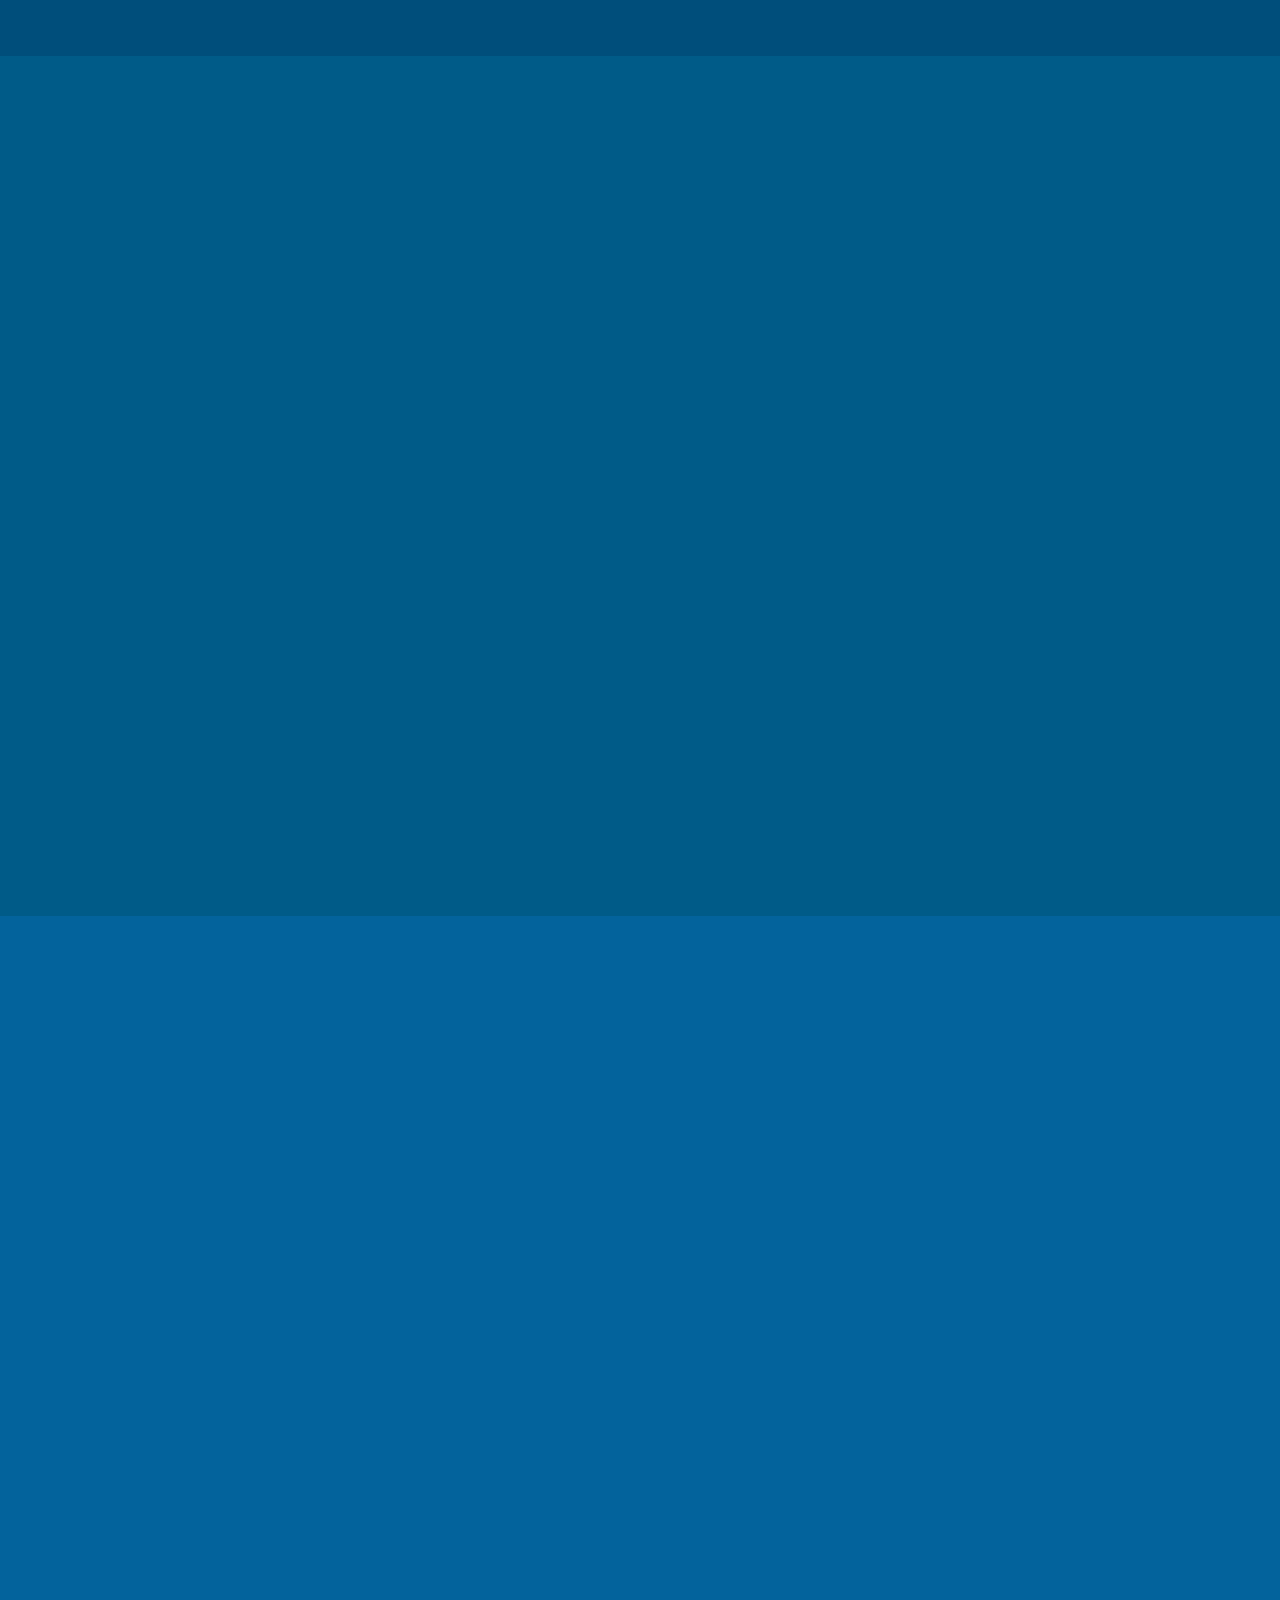
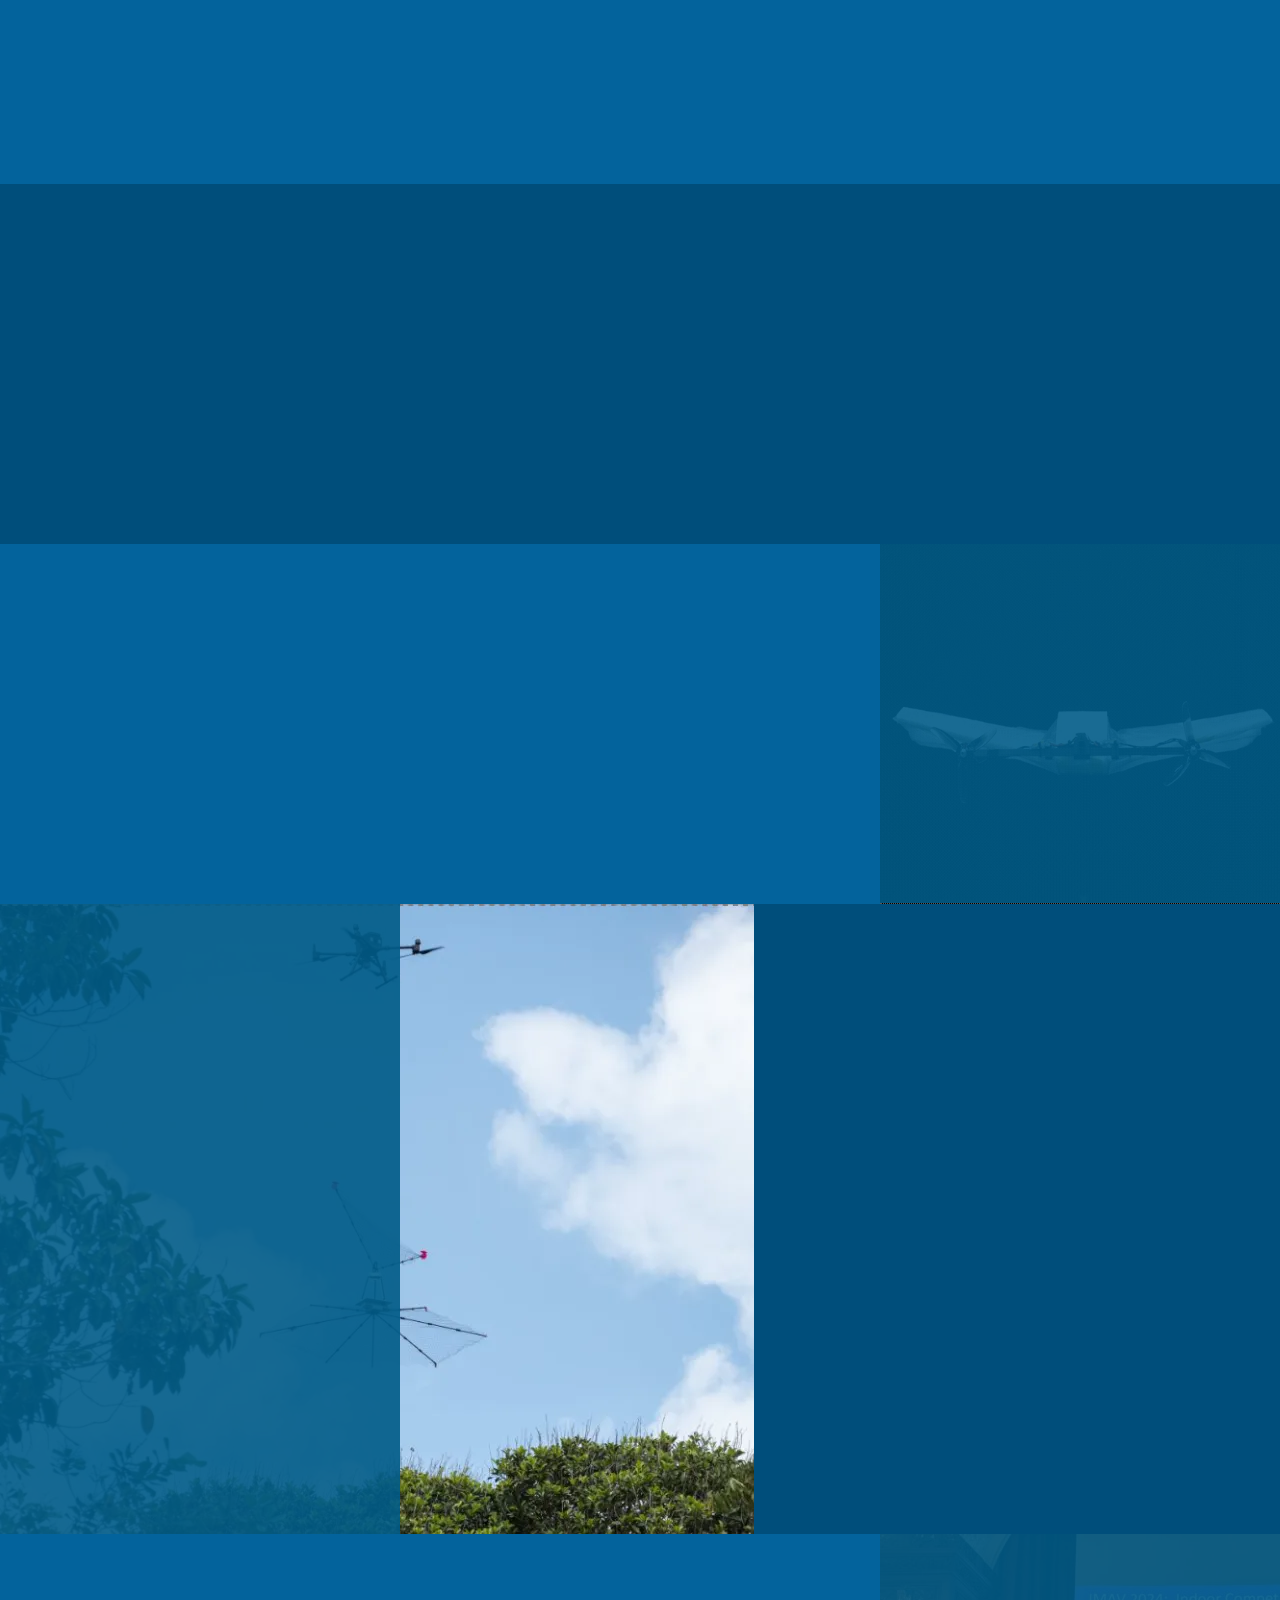
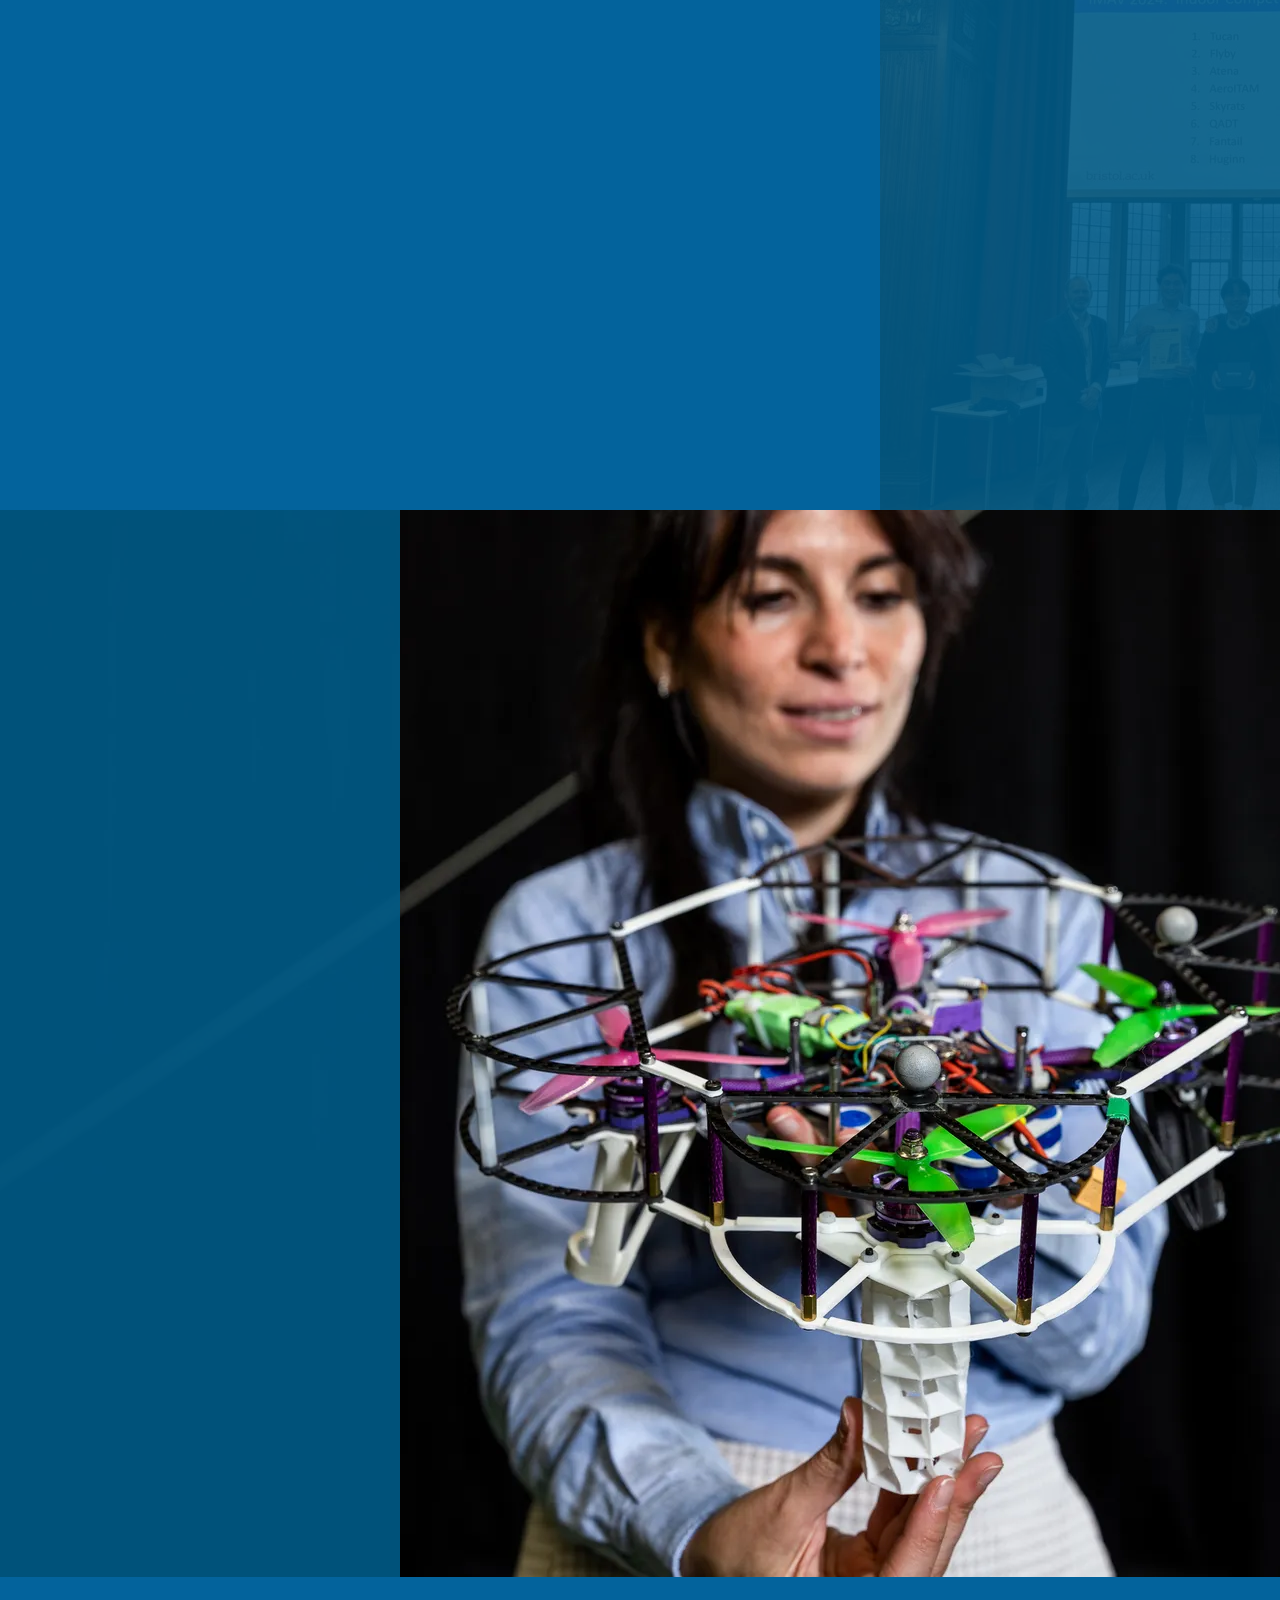
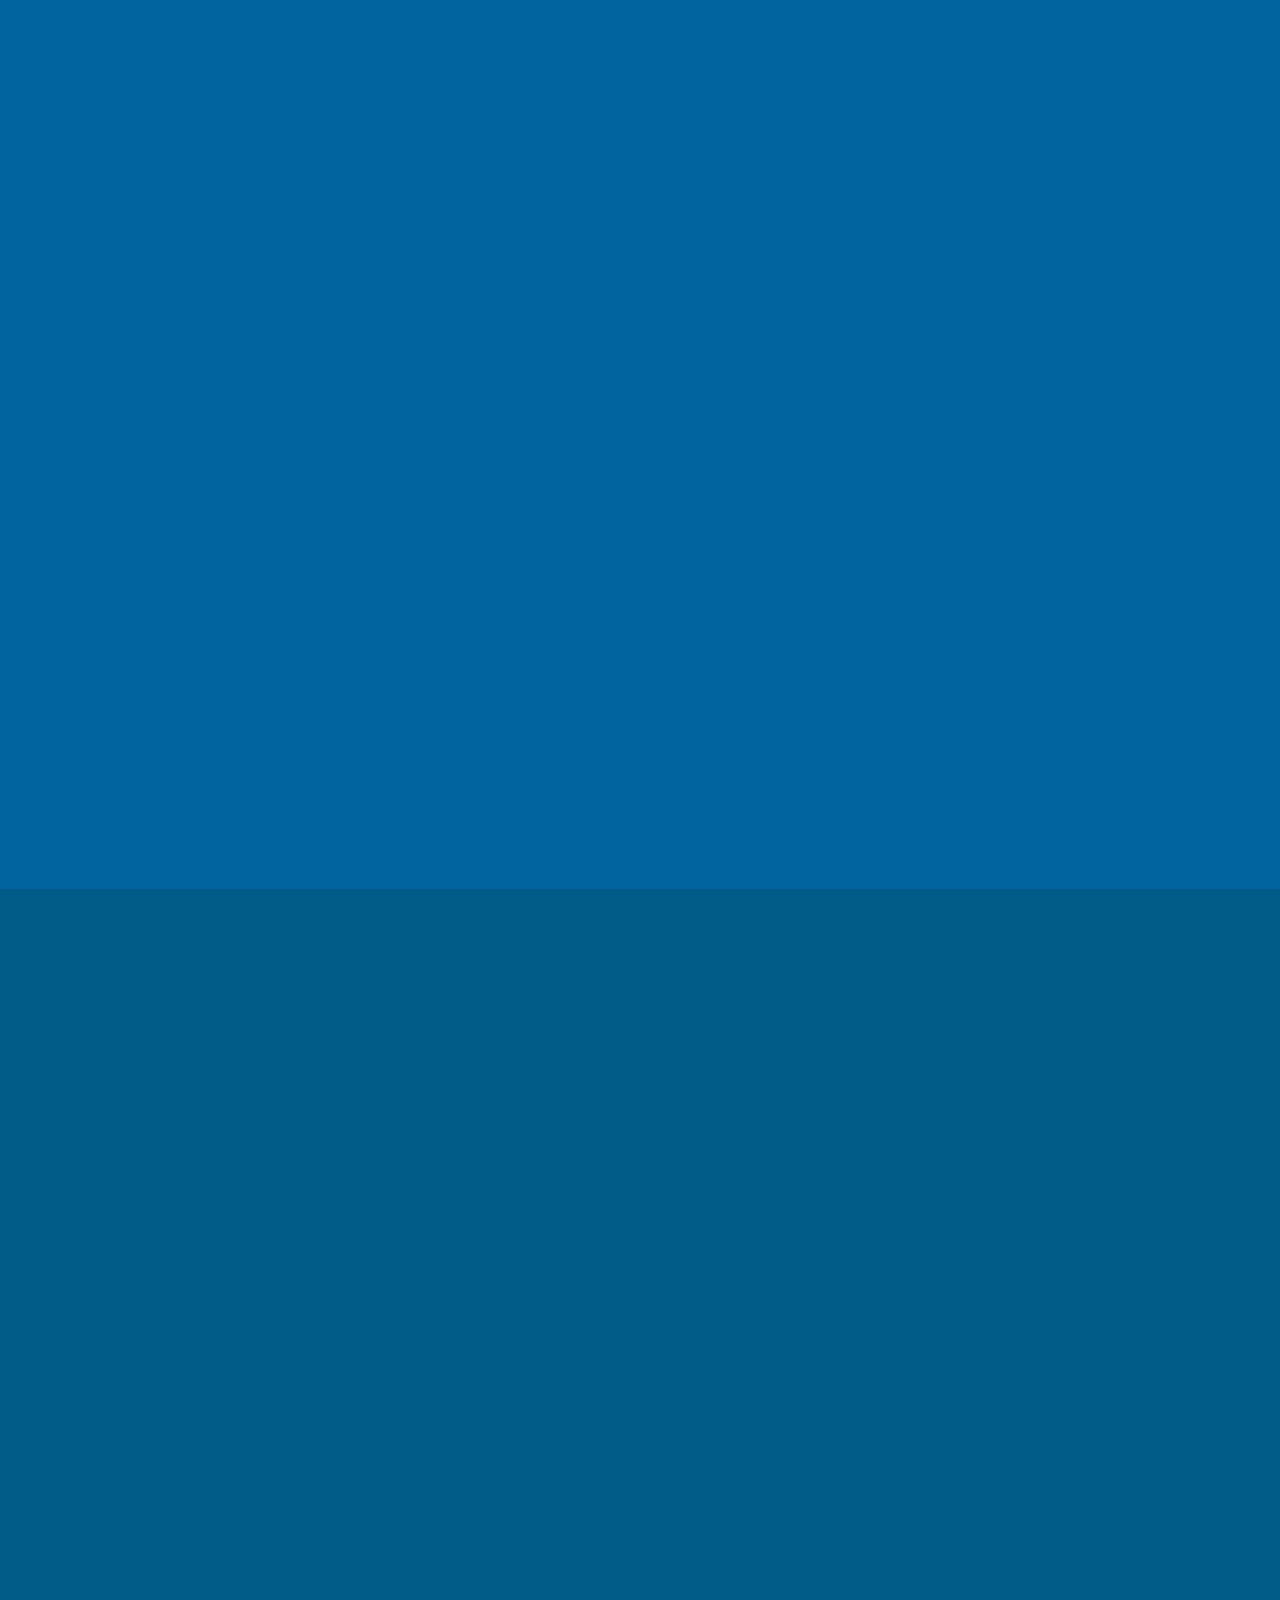
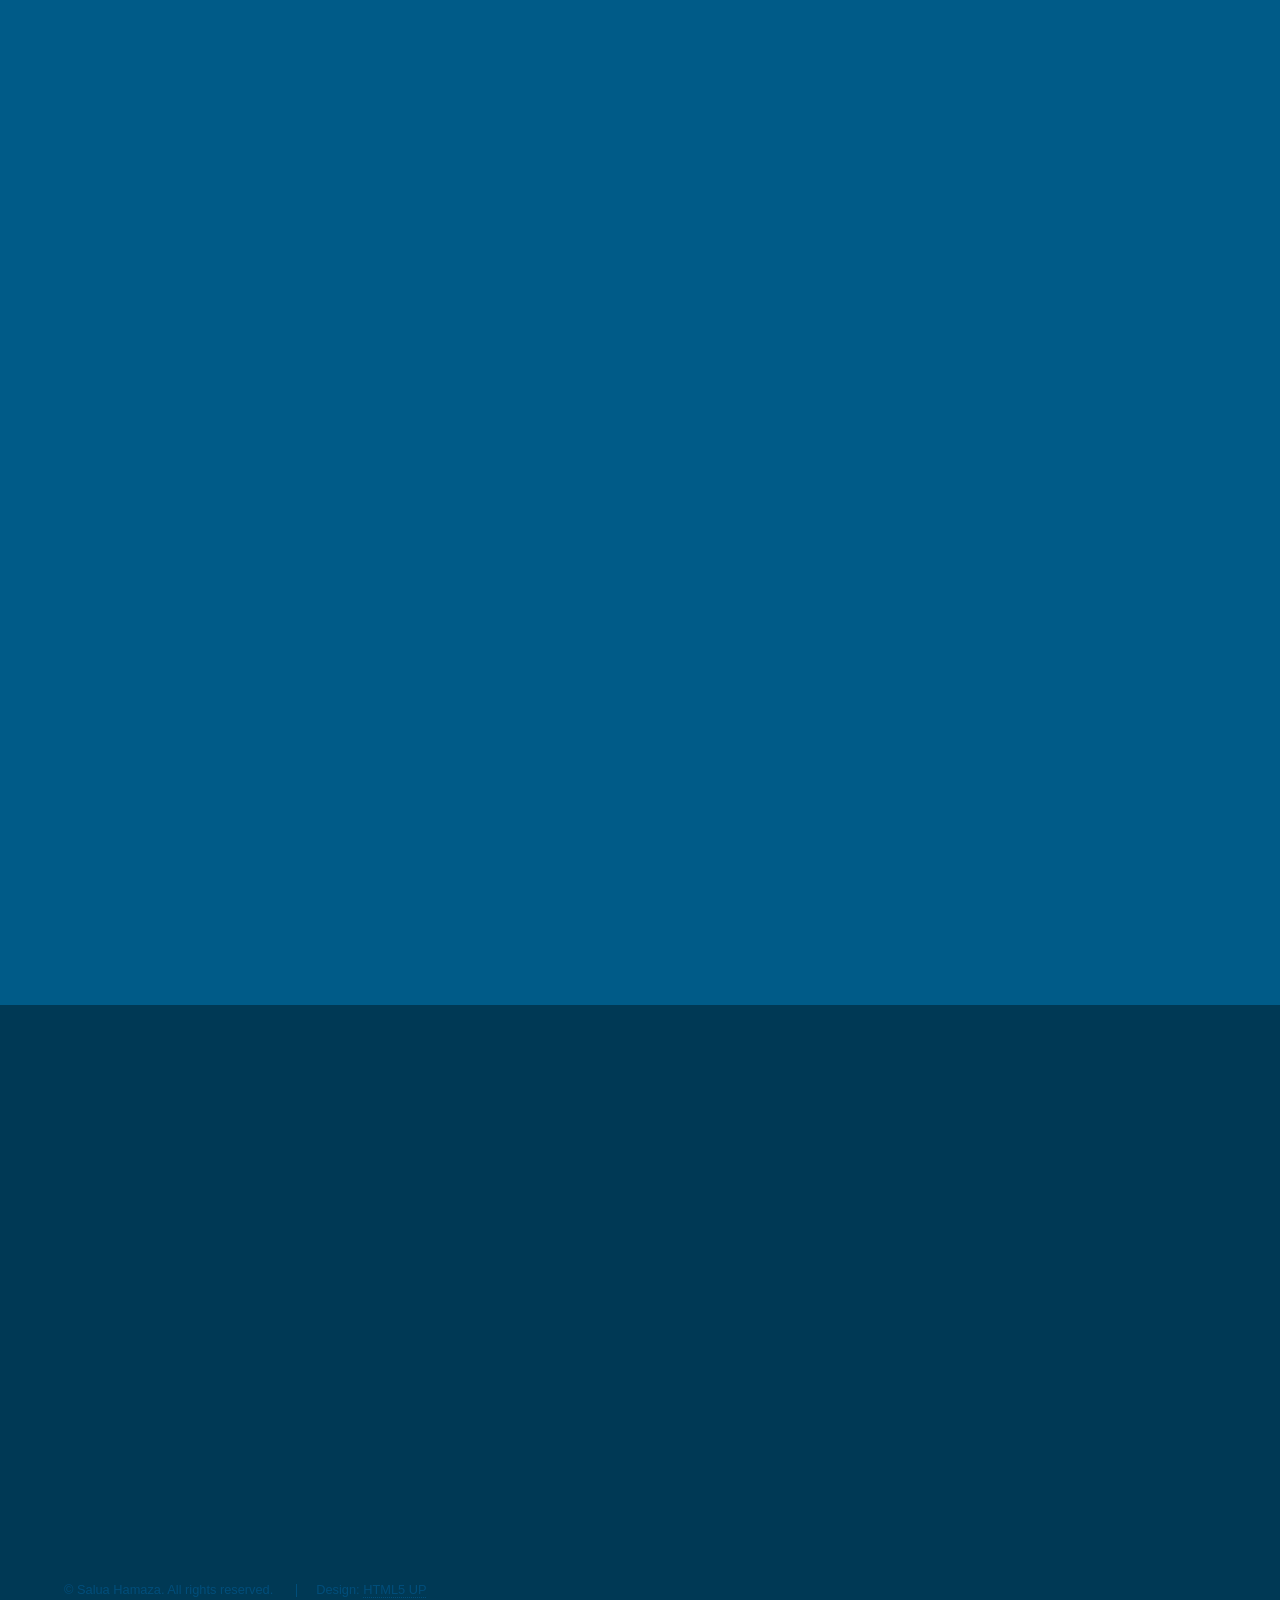
==== index.html @ 1b55121d "Update Zheng's link and replace image reference in index.html" ====
<!DOCTYPE html>
<!--
	Hyperspace by HTML5 UP
	html5up.net | @ajlkn
	Free for personal and commercial use under the CCA 3.0 license (html5up.net/license)
-->
<html lang="en">

<head>
  <!-- head-common:start -->
  <meta charset="utf-8" />
  <meta name="viewport" content="width=device-width, initial-scale=1" />
  <meta name="author" content="Salua Hamaza" />
  <meta name="google-site-verification" content="D7vOSktu8PeQOZL6WJ0EhrQb3TecJcdd1lcXg6EDCgI" />
  <meta name="robots" content="index, follow, max-image-preview:large, max-snippet:-1" />
  <meta name="theme-color" content="#005b88" />
  <meta property="og:site_name" content="Salua Hamaza" />
  <meta property="og:locale" content="en_US" />
  <link rel="stylesheet" href="/assets/css/main.css" />
  <noscript>
    <link rel="stylesheet" href="/assets/css/noscript.css" />
  </noscript>
  <!-- Font Awesome 5 Free is bundled locally (assets/css/fontawesome-all.min.css,
       imported by main.css, fonts in assets/webfonts) – no CDN needed. -->
  <link rel="apple-touch-icon" sizes="180x180" href="/images/favicon/apple-touch-icon.png" />
  <link rel="icon" href="/images/favicon/favicon.ico" type="image/x-icon" />
  <link rel="shortcut icon" href="/images/favicon/favicon.ico" />
  <!-- head-common:end -->
  <title>Salua Hamaza – Associate Professor, Biomorphic Intelligence Lab | TU Delft</title>
  <meta property="og:title" content="Salua Hamaza – Associate Professor, Biomorphic Intelligence Lab | TU Delft" />
  <!-- Description -->
  <meta name="description"
    content="Prof. Salua Hamaza leads the Biomorphic Intelligence Lab at TU Delft, advancing aerial manipulation, bioinspired robotics, and embodied intelligence for environmental applications." />
  <meta property="og:description"
    content="Prof. Salua Hamaza leads the Biomorphic Intelligence Lab at TU Delft, advancing aerial manipulation, bioinspired robotics, and embodied intelligence for environmental applications." />
  <meta property="og:type" content="website" />
  <meta property="og:url" content="https://saluahamaza.eu/" />
  <meta name="twitter:card" content="summary_large_image" />
  <meta name="twitter:title" content="Salua Hamaza – Associate Professor, Biomorphic Intelligence Lab | TU Delft" />
  <meta name="twitter:description"
    content="Prof. Salua Hamaza leads the Biomorphic Intelligence Lab at TU Delft, advancing aerial manipulation, bioinspired robotics, and embodied intelligence for environmental applications." />
  <meta name="twitter:image" content="https://saluahamaza.eu/images/profile.jpg" />
  <meta name="twitter:image:alt" content="Salua Hamaza – Associate Professor, Biomorphic Intelligence Lab" />
  <!-- canonical tag -->
  <link rel="canonical" href="https://saluahamaza.eu/" />
  <!-- Social sharing image -->
  <meta property="og:image" content="https://saluahamaza.eu/images/profile.jpg" />
  <meta property="og:image:type" content="image/jpeg" />
  <meta property="og:image:width" content="1200" />
  <meta property="og:image:height" content="1500" />
  <meta property="og:image:alt" content="Salua Hamaza – Associate Professor, Biomorphic Intelligence Lab" />
  <meta name="keywords"
    content="Salua Hamaza, Biomorphic Intelligence Lab, TU Delft, Aerial Robotics, Aerial Manipulation, Bioinspired Robotics, Embodied Intelligence, Neuromorphic AI, Compliant Design, Drone Research, Environmental Robotics" />
  <!-- Structured data -->
  <script type="application/ld+json">
    {
      "@context": "https://schema.org",
      "@graph": [
        {
          "@type": "ProfilePage",
          "@id": "https://saluahamaza.eu/#webpage",
          "url": "https://saluahamaza.eu/",
          "name": "Salua Hamaza – Associate Professor, Biomorphic Intelligence Lab | TU Delft",
          "description": "Prof. Salua Hamaza leads the Biomorphic Intelligence Lab at TU Delft, advancing aerial manipulation, bioinspired robotics, and embodied intelligence for environmental applications.",
          "inLanguage": "en",
          "isPartOf": { "@id": "https://saluahamaza.eu/#website" },
          "mainEntity": { "@id": "https://saluahamaza.eu/#person" },
          "primaryImageOfPage": "https://saluahamaza.eu/images/profile.jpg"
        },
        {
          "@type": "WebSite",
          "@id": "https://saluahamaza.eu/#website",
          "url": "https://saluahamaza.eu/",
          "name": "Salua Hamaza",
          "inLanguage": "en",
          "publisher": { "@id": "https://saluahamaza.eu/#person" }
        },
        {
          "@type": "Person",
          "@id": "https://saluahamaza.eu/#person",
          "name": "Salua Hamaza",
          "givenName": "Salua",
          "familyName": "Hamaza",
          "jobTitle": "Associate Professor",
          "url": "https://saluahamaza.eu/",
          "mainEntityOfPage": { "@id": "https://saluahamaza.eu/#webpage" },
          "image": "https://saluahamaza.eu/images/profile.jpg",
          "email": "mailto:s.hamaza@tudelft.nl",
          "description": "Associate Professor and Director of the Biomorphic Intelligence Lab at TU Delft, specializing in aerial manipulation, bioinspired robotics, and embodied intelligence.",
          "identifier": {
            "@type": "PropertyValue",
            "propertyID": "ORCID",
            "value": "0000-0001-5261-2680",
            "url": "https://orcid.org/0000-0001-5261-2680"
          },
          "workLocation": {
            "@type": "Place",
            "name": "Faculty of Aerospace Engineering, Delft University of Technology",
            "address": {
              "@type": "PostalAddress",
              "streetAddress": "Kluyverweg 1",
              "postalCode": "2629 HS",
              "addressLocality": "Delft",
              "addressCountry": "NL"
            }
          },
          "affiliation": {
            "@type": "CollegeOrUniversity",
            "name": "Delft University of Technology",
            "url": "https://www.tudelft.nl"
          },
          "worksFor": { "@id": "https://saluahamaza.eu/#lab" },
          "knowsAbout": [
            "Aerial Robotics",
            "Aerial Manipulation",
            "Bioinspired Design",
            "Embodied Intelligence",
            "Neuromorphic AI",
            "Compliant Design",
            "Environmental Robotics"
          ],
          "award": [
            "Veni grant – Aerial Robots in a Tangible World: Drones with the Sense of Touch Act upon Their Surroundings",
            "XPRIZE Rainforest Bonus Prize, with the ETHBiodivX team"
          ],
          "sameAs": [
            "https://www.tudelft.nl/en/staff/s.hamaza/",
            "https://www.linkedin.com/in/salua-hamaza/",
            "https://scholar.google.com/citations?hl=en&user=O7snlrcAAAAJ",
            "https://orcid.org/0000-0001-5261-2680",
            "https://github.com/BioMorphic-Intelligence-Lab",
            "https://www.youtube.com/@BioMorphicIntelligenceLab"
          ]
        },
        {
          "@type": "ResearchOrganization",
          "@id": "https://saluahamaza.eu/#lab",
          "name": "BioMorphic Intelligence Lab",
          "url": "https://www.tudelft.nl/ai/biomorphic-intelligence-lab",
          "parentOrganization": {
            "@type": "CollegeOrUniversity",
            "name": "Delft University of Technology",
            "url": "https://www.tudelft.nl"
          },
          "employee": { "@id": "https://saluahamaza.eu/#person" },
          "award": "Winner, indoor competition, International Micro Air Vehicle (IMAV) Conference 2024",
          "sameAs": [
            "https://github.com/BioMorphic-Intelligence-Lab",
            "https://www.youtube.com/@BioMorphicIntelligenceLab"
          ]
        }
      ]
    }
    </script>
  <!-- Publications graph, generated from data/publications.json by _tools/build-lists.js.
       A page may carry several JSON-LD blocks; search engines merge them. Do not edit by
       hand – run `node _tools/build-lists.js` instead. -->
  <!-- publications-ld:start -->
    <script type="application/ld+json">
    {
      "@context": "https://schema.org",
      "@graph": [
        {
          "@type": "ScholarlyArticle",
          "@id": "https://doi.org/10.1038/s41467-026-72822-w",
          "name": "A squirrel-inspired drone with enhanced stability, agility and maneuverability via whole-body morphing",
          "headline": "A squirrel-inspired drone with enhanced stability, agility and maneuverability via whole-body morphing",
          "author": [
            {
              "@type": "Person",
              "name": "Liming Zheng"
            },
            {
              "@type": "Person",
              "name": "Alexander van Zuijlen"
            },
            {
              "@id": "https://saluahamaza.eu/#person"
            }
          ],
          "datePublished": "2026",
          "isPartOf": {
            "@type": "Periodical",
            "name": "Nature Communications"
          },
          "identifier": {
            "@type": "PropertyValue",
            "propertyID": "DOI",
            "value": "10.1038/s41467-026-72822-w"
          },
          "url": "https://doi.org/10.1038/s41467-026-72822-w"
        },
        {
          "@type": "ScholarlyArticle",
          "@id": "https://arxiv.org/abs/2602.10703",
          "name": "Omnidirectional Dual-Arm Aerial Manipulator with Proprioceptive Contact Localization for Landing on Slanted Roofs",
          "headline": "Omnidirectional Dual-Arm Aerial Manipulator with Proprioceptive Contact Localization for Landing on Slanted Roofs",
          "author": [
            {
              "@type": "Person",
              "name": "Martijn B. J. Brummelhuis"
            },
            {
              "@type": "Person",
              "name": "Nathan F. Lepora"
            },
            {
              "@id": "https://saluahamaza.eu/#person"
            }
          ],
          "datePublished": "2026",
          "isPartOf": {
            "@type": "CreativeWork",
            "name": "IEEE International Conference on Robotics and Automation (ICRA)"
          },
          "url": "https://arxiv.org/abs/2602.10703"
        },
        {
          "@type": "ScholarlyArticle",
          "@id": "https://doi.org/10.3390/drones9110758",
          "name": "A Tactile Feedback Approach to Path Recovery After High-Speed Impacts for Collision-Resilient Drones",
          "headline": "A Tactile Feedback Approach to Path Recovery After High-Speed Impacts for Collision-Resilient Drones",
          "author": [
            {
              "@type": "Person",
              "name": "Anton Bredenbeck"
            },
            {
              "@type": "Person",
              "name": "Teaya Yang"
            },
            {
              "@id": "https://saluahamaza.eu/#person"
            },
            {
              "@type": "Person",
              "name": "Mark W. Mueller"
            }
          ],
          "datePublished": "2025",
          "isPartOf": {
            "@type": "Periodical",
            "name": "Drones"
          },
          "identifier": {
            "@type": "PropertyValue",
            "propertyID": "DOI",
            "value": "10.3390/drones9110758"
          },
          "url": "https://doi.org/10.3390/drones9110758"
        },
        {
          "@type": "ScholarlyArticle",
          "@id": "https://doi.org/10.1109/ICRA57147.2024.10610850",
          "name": "A Biomorphic Whisker Sensor for Aerial Tactile Applications",
          "headline": "A Biomorphic Whisker Sensor for Aerial Tactile Applications",
          "author": [
            {
              "@type": "Person",
              "name": "Chaoxiang Ye"
            },
            {
              "@type": "Person",
              "name": "Guido De Croon"
            },
            {
              "@id": "https://saluahamaza.eu/#person"
            }
          ],
          "datePublished": "2024",
          "isPartOf": {
            "@type": "CreativeWork",
            "name": "IEEE International Conference on Robotics and Automation (ICRA)"
          },
          "identifier": {
            "@type": "PropertyValue",
            "propertyID": "DOI",
            "value": "10.1109/ICRA57147.2024.10610850"
          },
          "url": "https://doi.org/10.1109/ICRA57147.2024.10610850"
        },
        {
          "@type": "ScholarlyArticle",
          "@id": "https://doi.org/10.1109/LRA.2024.3349914",
          "name": "ALBERO: Agile Landing on Branches for Environmental Robotics Operations",
          "headline": "ALBERO: Agile Landing on Branches for Environmental Robotics Operations",
          "author": [
            {
              "@type": "Person",
              "name": "Liming Zheng"
            },
            {
              "@id": "https://saluahamaza.eu/#person"
            }
          ],
          "datePublished": "2024",
          "isPartOf": {
            "@type": "Periodical",
            "name": "IEEE Robotics and Automation Letters"
          },
          "identifier": {
            "@type": "PropertyValue",
            "propertyID": "DOI",
            "value": "10.1109/LRA.2024.3349914"
          },
          "url": "https://doi.org/10.1109/LRA.2024.3349914"
        }
      ]
    }
  </script>
  <!-- publications-ld:end -->
</head>

<body class="is-preload">
  <!-- Sidebar. Shared with every page – edit _tools/partials/nav.html, then run
       `node _tools/build-lists.js`. -->
  <!-- nav:start -->
  <section id="sidebar">
    <div class="inner">
      <!-- Mobile top bar (<=736px only). Wider viewports show the nav itself as
           the page chrome — a fixed sidebar on desktop, a horizontal strip down
           to 737px — and hide this bar. Keeping it inside #sidebar means the
           page still has exactly one <nav>; assets/js/nav-toggle.js opens and
           closes it. -->
      <div class="nav-bar">
        <a class="nav-title scrolly" href="#intro">Prof. Salua Hamaza</a>
        <button class="nav-toggle icon solid fa-bars" type="button" aria-controls="nav-menu" aria-expanded="false"
          aria-label="Open menu"></button>
      </div>
      <nav id="nav-menu">
        <ul>
          <li><a href="#intro">HOME</a></li>
          <li><a href="#one">NEWS</a></li>
          <li><a href="#two">RESEARCH</a></li>
          <li><a href="#publications">PUBLICATIONS</a></li>
          <li><a href="#three">GROUP</a></li>
          <li><a href="#four">CONTACT</a></li>
        </ul>
      </nav>
    </div>
  </section>
  <!-- nav:end -->

  <!-- Wrapper -->
  <div id="wrapper">
    <!-- Home -->
    <section id="intro" class="wrapper style1 fullscreen fade-up">
      <div class="inner">
        <div class="split style1 intro-split">
          <section>
            <!-- Text Content Column. intro-head / intro-body let the stacked
                 (tablet + phone) layout put the portrait beside the name. -->
            <div class="content">
              <div class="intro-head">
                <h1>Salua Hamaza</h1>
                <h2>Associate Professor</h2>
                <h3>
                  Director of the
                  <a href="https://www.tudelft.nl/ai/biomorphic-intelligence-lab" target="_blank"
                    rel="noopener noreferrer">Biomorphic Intelligence Lab</a>
                </h3>
                <br />
              </div>

              <div class="intro-body">
                <h3>About me</h3>
                <div class="content">
                  <div class="inner">
                    <!-- make text smaller: -->
                    <p class="small text">
                      Prof. Salua Hamaza is Associate Professor in Aerial
                      Robotics & Director of the BioMorphic Intelligence Lab at
                      TU Delft, Netherlands. She is also Research Fellow at
                      Imperial College London, Aerial Robotics Lab.
                    </p>
                    <p>
                      Her research focuses on aerial manipulation. Her robotic
                      solutions take inspiration from biological systems for
                      flying and interaction tasks, aimed at design robot with
                      built-in embodied intelligence.
                    </p>
                  </div>
                </div>
                <ul class="actions">
                  <li><a href="#four" class="button scrolly">Contact</a></li>
                  <li><a href="#two" class="button scrolly">Learn more</a></li>
                </ul>
              </div>
            </div>
          </section>
          <section class="intro-photo">
            <div class="content">
              <!-- Image Column -->
              <!-- If you want the image to be a link, wrap it in <a> -->
              <a href="https://www.tudelft.nl/en/staff/s.hamaza/" target="_blank" rel="noopener noreferrer">
                <img src="images/profile.webp" class="image fit" width="1000" height="1250" fetchpriority="high"
                  srcset="images/profile-400.webp 400w, images/profile-700.webp 700w, images/profile.webp 1000w"
                  sizes="(max-width: 980px) 34vw, 400px"
                  alt="Portrait of Salua Hamaza, Associate Professor of Aerial Robotics at TU Delft"
                  data-position="center center" />
              </a>
            </div>
          </section>
        </div>
      </div>
    </section>

    <!-- news list-->
    <section id="one" class="wrapper style2 spotlights fade-up">
      <section>
        <div class="content">
          <div class="inner">
            <h2>News</h2>
            <!-- Rendered from data/news.json by _tools/build-lists.js; the script below
                 refreshes it at runtime. Run `node _tools/build-lists.js` after editing the JSON. -->
            <ul id="news-list" class="link-list" data-list="news" data-filter="current">
              <!-- news:start -->
              <li>
                <span class="list-date">OCT '26</span><div class="list-item">
                  <a href="https://www.internationalsymposium.it" target="_blank" rel="noopener noreferrer"><p>Drone International Symposium</p></a>
                  <div class="list-buttons"><a href="https://www.linkedin.com/posts/salua-hamaza_drone-share-7492324882140012544-R3_O/?utm_source=share&amp;utm_medium=member_desktop&amp;rcm=ACoAABVVUN8B46Tmq1aBXhWUIeHBo4a8u8muZ3U" class="button small" target="_blank" rel="noopener noreferrer">LinkedIn</a></div>
                </div>
              </li>
              <li>
                <span class="list-date">JUN '26</span><div class="list-item">
                  <a href="https://www.tudelft.nl/en/2026/lr/flying-squirrel-drone-reshapes-drone-design" target="_blank" rel="noopener noreferrer"><p>Flying squirrel drone reshapes drone design</p></a>
                  <div class="list-buttons"><a href="https://www.nature.com/articles/s41467-026-72822-w" class="button small" target="_blank" rel="noopener noreferrer">Article</a> <a href="https://www.youtube.com/watch?v=37IV3vyoXtk&amp;t=7s" class="button small" target="_blank" rel="noopener noreferrer">Video</a> <a href="https://www.linkedin.com/posts/tu-delft-aerospace-engineering_aetudelft-nature-tudelft-activity-7468245330271313920-pqHu?utm_source=share&amp;utm_medium=member_desktop&amp;rcm=ACoAABVVUN8B46Tmq1aBXhWUIeHBo4a8u8muZ3U" class="button small" target="_blank" rel="noopener noreferrer">LinkedIn</a></div>
                </div>
              </li>
              <li>
                <span class="list-date">MAR '26</span><div class="list-item">
                  <a href="https://www.researchgate.net/publication/400705059_Omnidirectional_Dual-Arm_Aerial_Manipulator_with_Proprioceptive_Contact_Localization_for_Landing_on_Slanted_Roofs" target="_blank" rel="noopener noreferrer"><p>Excited to share our new ICRA2026 paper!</p></a>
                  <div class="list-buttons"><a href="https://arxiv.org/pdf/2602.10703" class="button small" target="_blank" rel="noopener noreferrer">Article</a> <a href="https://www.youtube.com/watch?v=V3gcCDMcqBQ" class="button small" target="_blank" rel="noopener noreferrer">Video</a> <a href="https://www.linkedin.com/posts/salua-hamaza_icra2026-icra-drones-activity-7427746244003033089-dCc7?utm_source=share&amp;utm_medium=member_desktop&amp;rcm=ACoAABVVUN8B46Tmq1aBXhWUIeHBo4a8u8muZ3U" class="button small" target="_blank" rel="noopener noreferrer">LinkedIn</a></div>
                </div>
              </li>
              <li>
                <span class="list-date">JAN '26</span><div class="list-item">
                  <a href="https://www.wildbotics.eu/home" target="_blank" rel="noopener noreferrer"><p>🚀 🌿 Wildbotics is here! 🦁🦒🤖</p></a>
                  <div class="list-buttons"><a href="https://www.linkedin.com/posts/salua-hamaza_robotics-computerscience-ecology-share-7402467012570005504-wwkj/?utm_source=share&amp;utm_medium=member_desktop&amp;rcm=ACoAABVVUN8B46Tmq1aBXhWUIeHBo4a8u8muZ3U" class="button small" target="_blank" rel="noopener noreferrer">LinkedIn</a></div>
                </div>
              </li>
              <li>
                <span class="list-date">JAN '26</span><div class="list-item">
                  <a href="https://www.raiplay.it/video/2025/07/Droni-ispirati-alla-natura---Noos---Lavventura-della-conoscenza---07072025-f87f03b8-7a77-4bfc-bd0e-c45979558297.html" target="_blank" rel="noopener noreferrer"><p>Drones inspired to Nature documentary on live TV</p></a>
                  <div class="list-buttons"><a href="https://www.youtube.com/watch?v=Bh50GHnL8Qg" class="button small" target="_blank" rel="noopener noreferrer">Video</a> <a href="https://www.linkedin.com/posts/salua-hamaza_biomorphic-intelligence-lab-ugcPost-7398470464454680577-ATeQ/?utm_source=share&amp;utm_medium=member_desktop&amp;rcm=ACoAABVVUN8B46Tmq1aBXhWUIeHBo4a8u8muZ3U" class="button small" target="_blank" rel="noopener noreferrer">LinkedIn</a></div>
                </div>
              </li>
              <li>
                <span class="list-date">DEC '25</span><div class="list-item">
                  <a href="https://antbre.github.io/Projects/colliding_drone.html" target="_blank" rel="noopener noreferrer"><p>New paper - A Tactile Feedback Approach to Path Recovery after High-Speed Impacts for Collision-Resilient Drones</p></a>
                  <div class="list-buttons"><a href="https://www.mdpi.com/2504-446X/9/11/758" class="button small" target="_blank" rel="noopener noreferrer">Article</a> <a href="https://www.youtube.com/watch?v=CMrgngliWX0" class="button small" target="_blank" rel="noopener noreferrer">Video</a> <a href="https://www.linkedin.com/posts/salua-hamaza_a-tactile-feedback-approach-to-path-recovery-activity-7394061369714712576-w88B?utm_source=share&amp;utm_medium=member_desktop&amp;rcm=ACoAABVVUN8B46Tmq1aBXhWUIeHBo4a8u8muZ3U" class="button small" target="_blank" rel="noopener noreferrer">LinkedIn</a></div>
                </div>
              </li>
              <li>
                <span class="list-date">JAN '25</span><div class="list-item">
                  <a href="https://www.tudelft.nl/en/2025/lr/salua-hamaza-new-faculty-diversity-inclusion-officer" target="_blank" rel="noopener noreferrer"><p>Salua Hamaza new Faculty Diversity &amp; Inclusion Officer</p></a>
                </div>
              </li>
              <li>
                <span class="list-date">NOV '24</span><div class="list-item">
                  <a href="https://www.tudelft.nl/ai/biomorphic-intelligence-lab/news-1/messages/cnn-features-the-research-of-the-biomorphic-intelligence-lab-1" target="_blank" rel="noopener noreferrer"><p>CNN features the research of the Biomorphic Intelligence lab!</p></a>
                  <div class="list-buttons"><a href="https://www.linkedin.com/posts/salua-hamaza_techforgood-biomorphic-intelligence-share-7267221323515412480-qHlB/?utm_source=share&amp;utm_medium=member_desktop&amp;rcm=ACoAABVVUN8B46Tmq1aBXhWUIeHBo4a8u8muZ3U" class="button small" target="_blank" rel="noopener noreferrer">LinkedIn</a></div>
                </div>
              </li>
              <li>
                <span class="list-date">OCT '24</span><div class="list-item">
                  <a href="https://www.tudelft.nl/ai/biomorphic-intelligence-lab/news-1/messages/biomorphic-intelligence-lab-attends-iros-2024-in-abu-dhabi" target="_blank" rel="noopener noreferrer"><p>Biomorphic Intelligence Lab Attends IROS 2024 in Abu Dhabi</p></a>
                </div>
              </li>
              <li>
                <span class="list-date">FEB '24</span><div class="list-item">
                  <a href="https://www.tudelft.nl/ai/biomorphic-intelligence-lab/news-1/messages/a-biomorphic-whisker-sensor-for-aerial-tactile-applications" target="_blank" rel="noopener noreferrer"><p>A Biomorphic Whisker Sensor for Aerial Tactile Applications</p></a>
                  <div class="list-buttons"><a href="https://ieeexplore.ieee.org/document/10610850" class="button small" target="_blank" rel="noopener noreferrer">Article</a></div>
                </div>
              </li>
              <li>
                <span class="list-date">FEB '24</span><div class="list-item">
                  <a href="https://www.tudelft.nl/ai/biomorphic-intelligence-lab/news-1/messages/albero-agile-landing-on-branches-for-environmental-robotics-operations" target="_blank" rel="noopener noreferrer"><p>ALBERO: Agile Landing on Branches for Environmental Robotics Operations</p></a>
                  <div class="list-buttons"><a href="https://ieeexplore.ieee.org/document/10380767" class="button small" target="_blank" rel="noopener noreferrer">Article</a> <a href="https://www.youtube.com/watch?v=krxqD5sjWZY" class="button small" target="_blank" rel="noopener noreferrer">Video</a></div>
                </div>
              </li>
              <!-- news:end -->
            </ul>
            <!-- Rendered only when data/news.json has archived entries. -->
            <!-- news-more:start -->
              <p class="list-more"><a href="/news-archive/">Archived news &rarr;</a></p>
              <!-- news-more:end -->
          </div>
        </div>
      </section>
    </section>

    <!-- research -->
    <section id="two" class="wrapper style3 spotlights">
      <section>
        <div class="content">
          <div class="inner">
            <h2>Research</h2>
            <p>
              Our planet faces a great climate and ecological crisis. By
              protecting our forests, we are not only preserving a
              self-sustained way to capture emissions, but also, we are
              nurturing an important buffer against climate change. To help
              forests thrive, scientists are gathering ecological insights
              related to biodiversity and climate in forests at micro and
              macro scale, to incentivize immediate climate actions.
            </p>
          </div>
        </div>
      </section>
    </section>
    <!-- research highlights -->
    <!-- NOS article  -->
    <section class="wrapper style2 spotlights spotlight-reverse">
      <section>
        <!-- "media" rather than "image": the theme turns .image into a CSS background, which a <video> can't be -->
        <a href="https://www.tudelft.nl/en/2026/lr/flying-squirrel-drone-reshapes-drone-design" class="media"
          target="_blank" rel="noopener noreferrer">
          <video src="images/spotlight/flying_squirrel.mp4" poster="images/spotlight/flying_squirrel-poster.webp"
            width="640" height="480" autoplay muted loop playsinline preload="metadata"
            aria-label="SquirrelDrone, a flying-squirrel-inspired morphing drone, gliding in flight"></video>
        </a>
        <div class="content">
          <div class="inner">
            <h3>
              <a href="https://www.tudelft.nl/en/2026/lr/flying-squirrel-drone-reshapes-drone-design" target="_blank"
                rel="noopener noreferrer">Flying squirrel drone reshapes drone design</a>
            </h3>
            <p>
              Gliding silently through dense forests at night, flying squirrels perform some of the most agile aerial
              manoeuvres found in nature. Unlike birds, which rely primarily on their feathered wings, gliding mammals
              reshape their entire body during flight.
              SquirrelDrone demonstrates for the first time how whole-body morphing can dramatically improve flight
              performance in robotic systems. 
              <br />
              Check out the publication in <a href="https://www.nature.com/articles/s41467-026-72822-w" target="_blank" rel="noopener noreferrer">Nature Communications</a>
              and the <a href="https://www.youtube.com/watch?v=37IV3vyoXtk&t=7s" target="_blank" rel="noopener noreferrer">video on youtube</a>.
            </p>
          </div>
        </div>
      </section>
    </section>

    <!-- XPRIZE-drone -->
    <section class="wrapper style3 spotlights">
      <section>
        <a href="https://www.tudelft.nl/en/2024/tu-delft/tu-delft-jointly-wins-in-xprize-rainforest-competition-in-brazil"
          class="image" target="_blank" rel="noopener noreferrer"><img src="/images/spotlight/XPRIZE-drone.webp"
            loading="lazy" width="754" height="630" title="XPRIZE Rainforest competition drone"
            alt="Drone used by the ETHBiodivX team in the XPRIZE Rainforest competition in Brazil" /></a>
        <div class="content">
          <div class="inner">
            <h3>
              <a href="https://www.tudelft.nl/en/2024/tu-delft/tu-delft-jointly-wins-in-xprize-rainforest-competition-in-brazil"
                target="_blank" rel="noopener noreferrer">TU Delft jointly wins in XPRIZE Rainforest competition in
                Brazil</a>
            </h3>
            <p>
              On November 15, 2024, after five years of intensive research and
              competition, the ETHBiodivX team, which included TU Delft
              Aerospace researchers Salua Hamaza and Georg Strunck, achieved
              an outstanding milestone: winning the XPRIZE Rainforest Bonus
              Prize for outstanding effort in co-developing inclusive
              technology for nature conservation.
            </p>
          </div>
        </div>
      </section>
    </section>

    <!-- IMAV 2024 Drone Competition -->
    <section class="wrapper style2 spotlights spotlight-reverse">
      <section>
        <a href="https://www.tudelft.nl/ai/biomorphic-intelligence-lab/news-1/messages/winning-imav2024-drone-competition/"
          class="image" target="_blank" rel="noopener noreferrer">
          <img src="/images/spotlight/IMAV-2024-Drone-Competition.webp" loading="lazy" width="768" height="576"
            title="IMAV 2024 Drone Competition"
            alt="BioMorphic Intelligence Lab team winning the indoor IMAV 2024 drone competition in Bristol" />
        </a>
        <div class="content">
          <div class="inner">
            <h3>
              <a href="https://www.tudelft.nl/ai/biomorphic-intelligence-lab/news-1/messages/winning-imav2024-drone-competition/"
                target="_blank" rel="noopener noreferrer">Winning IMAV 2024 drone competition!</a>
            </h3>
            <p>
              The BioMorphic Lab were at the International Micro Air Vehicle
              (IMAV) Conference in Bristol from September 16th to 20th 2024.
              IMAV is special since it is not only a conference, but also a
              drone competition! This year’s theme revolved around wildlife
              preservation, stimulating teams to use drones in support of
              wildlife by observing them in varying situations! The
              competition was divided in an indoor and an outdoor part. The
              BioMorphic Lab participated and won in the indoor competition,
              with support from the
              <a href="https://www.tudelft.nl/robotics-institute">TU Delft Robotics Institute</a>
              !
            </p>
          </div>
        </div>
      </section>
    </section>

    <!-- research: impact + methodology -->
    <section class="wrapper style3 spotlights">
      <section>
        <div class="image">
          <img src="images/research.webp" loading="lazy" width="1600" height="1067"
            alt="Aerial robotics research at the Biomorphic Intelligence Lab" data-position="center center" />
        </div>
        <div class="content">
          <div class="inner">
            <h3>Impact</h3>
            <p>
              By combining innovative designs in embodied intelligence,
              robotics engineering can advance past the limits of traditional
              flight control via perception. Our research is set out to meet
              ecology needs, boosting biodiversity, integrating knowledge from
              multidisciplinary academics, entrepreneurs, and local
              communities and ultimately advise policy makers all around the
              world on what and where to take actions. TU Delft joins this
              mission to advance impact for a better planet and society.
            </p>
            <h3>Methodology</h3>
            <p>
              The research group at the BioMorphic Intelligence Lab headed by
              Salua focuses on enhancing drones’ autonomy by exploring new
              morphologies that enable higher mobility and versatility. This
              includes drones with limbs capable of climbing trees, building
              nests, cleaning forest floors, or collecting samples of foliage,
              bark, water, and soil.
            </p>
          </div>
        </div>
      </section>
    </section>

    <!-- publications -->
    <section id="publications" class="wrapper style2 spotlights fade-up">
      <section>
        <div class="content">
          <div class="inner">
            <h2>Publications</h2>
            <p>
              Selected peer-reviewed work from the BioMorphic Intelligence Lab. A complete and
              continuously updated list is available on
              <a href="https://scholar.google.com/citations?hl=en&amp;user=O7snlrcAAAAJ&amp;view_op=list_works&amp;sortby=pubdate"
                target="_blank" rel="noopener noreferrer">Google Scholar</a>.
            </p>
            <!-- Rendered from data/publications.json by _tools/build-lists.js; the script at the
                 end of the page refreshes it at runtime. Run `node _tools/build-lists.js` after
                 editing the JSON. -->
            <ul id="publications-list" class="link-list" data-list="publications">
              <!-- publications:start -->
              <li>
                <span class="list-date">2026</span><div class="list-item">
                  <a href="https://doi.org/10.1038/s41467-026-72822-w" target="_blank" rel="noopener noreferrer"><p>A squirrel-inspired drone with enhanced stability, agility and maneuverability via whole-body morphing</p></a>
                  <div class="list-buttons"><a href="https://www.youtube.com/watch?v=37IV3vyoXtk" class="button small" target="_blank" rel="noopener noreferrer">Video</a></div>
                  <span class="list-meta">Liming Zheng, Alexander van Zuijlen, Salua Hamaza &middot; Nature Communications</span>
                </div>
              </li>
              <li>
                <span class="list-date">2026</span><div class="list-item">
                  <a href="https://arxiv.org/abs/2602.10703" target="_blank" rel="noopener noreferrer"><p>Omnidirectional Dual-Arm Aerial Manipulator with Proprioceptive Contact Localization for Landing on Slanted Roofs</p></a>
                  <div class="list-buttons"><a href="https://arxiv.org/pdf/2602.10703" class="button small" target="_blank" rel="noopener noreferrer">PDF</a> <a href="https://www.youtube.com/watch?v=V3gcCDMcqBQ" class="button small" target="_blank" rel="noopener noreferrer">Video</a></div>
                  <span class="list-meta">Martijn B. J. Brummelhuis, Nathan F. Lepora, Salua Hamaza &middot; IEEE International Conference on Robotics and Automation (ICRA)</span>
                </div>
              </li>
              <li>
                <span class="list-date">2025</span><div class="list-item">
                  <a href="https://doi.org/10.3390/drones9110758" target="_blank" rel="noopener noreferrer"><p>A Tactile Feedback Approach to Path Recovery After High-Speed Impacts for Collision-Resilient Drones</p></a>
                  <div class="list-buttons"><a href="https://www.youtube.com/watch?v=CMrgngliWX0" class="button small" target="_blank" rel="noopener noreferrer">Video</a></div>
                  <span class="list-meta">Anton Bredenbeck, Teaya Yang, Salua Hamaza, Mark W. Mueller &middot; Drones</span>
                </div>
              </li>
              <li>
                <span class="list-date">2024</span><div class="list-item">
                  <a href="https://doi.org/10.1109/ICRA57147.2024.10610850" target="_blank" rel="noopener noreferrer"><p>A Biomorphic Whisker Sensor for Aerial Tactile Applications</p></a>
                  <span class="list-meta">Chaoxiang Ye, Guido De Croon, Salua Hamaza &middot; IEEE International Conference on Robotics and Automation (ICRA)</span>
                </div>
              </li>
              <li>
                <span class="list-date">2024</span><div class="list-item">
                  <a href="https://doi.org/10.1109/LRA.2024.3349914" target="_blank" rel="noopener noreferrer"><p>ALBERO: Agile Landing on Branches for Environmental Robotics Operations</p></a>
                  <div class="list-buttons"><a href="https://www.youtube.com/watch?v=krxqD5sjWZY" class="button small" target="_blank" rel="noopener noreferrer">Video</a></div>
                  <span class="list-meta">Liming Zheng, Salua Hamaza &middot; IEEE Robotics and Automation Letters</span>
                </div>
              </li>
              <!-- publications:end -->
            </ul>
            <p class="list-more">
              <a href="https://scholar.google.com/citations?hl=en&amp;user=O7snlrcAAAAJ&amp;view_op=list_works&amp;sortby=pubdate"
                target="_blank" rel="noopener noreferrer">Full publication list on Google Scholar &rarr;</a>
            </p>
          </div>
        </div>
      </section>
    </section>

    <!-- group -->
    <section id="three" class="wrapper style1 spotlights fade-up">
      <div class="inner">
        <section>
          <div class="content">
            <h2>BioMorphic Intelligence Lab</h2>
            <h3>Postdocs</h3>
            <ul class="actions">
              <li>
                <a href="https://www.tudelft.nl/staff/d.chaikalis/" class="image" target="_blank"
                  rel="noopener noreferrer">
                  <figure>
                    <img src="/images/group/dimitris.webp" loading="lazy" title="Dimitris Chaikalis"
                      alt="Dimitris Chaikalis" />
                    <figcaption>
                      Dimitris Chaikalis
                    </figcaption>
                  </figure>
                </a>
              </li>
              <li>
                <a href="https://www.tudelft.nl/staff/t.a.kent/" class="image" target="_blank"
                  rel="noopener noreferrer">
                  <figure>
                    <img src="/images/group/teresa.webp" loading="lazy" title="Teresa Kent"
                      alt="Teresa Kent" />
                    <figcaption>
                      Teresa Kent
                    </figcaption>
                  </figure>
                </a>
              </li>
              <li>
                <a href="https://www.tudelft.nl/staff/f.r.ruizvincueria/" class="image" target="_blank"
                  rel="noopener noreferrer">
                  <figure>
                    <img src="/images/group/fernando.webp" loading="lazy" title="Fernando Ruiz Vincueria"
                      alt="Fernando Ruiz Vincueria" />
                    <figcaption>
                      Fernando Ruiz Vincueria
                    </figcaption>
                  </figure>
                </a>
              </li>
            </ul>
            <h3>PhD Candidates</h3>
            <ul class="actions">
              <li>
                <a href="https://www.tudelft.nl/staff/c.ye/" class="image" target="_blank" rel="noopener noreferrer">
                  <figure>
                    <img src="/images/group/chaoxiang.webp" loading="lazy" title="Chaoxiang Ye"
                      alt="Chaoxiang Ye" />
                    <figcaption>
                      Chaoxiang Ye
                    </figcaption>
                  </figure>
                </a>
              </li>
              <li>
                <a href="https://www.tudelft.nl/staff/j.p.rramirez/" class="image" target="_blank"
                  rel="noopener noreferrer">
                  <figure>
                    <img src="/images/group/jane.webp" loading="lazy" title="Jane Pauline Ramirez"
                      alt="Jane Pauline Ramirez" />
                    <figcaption>
                      Jane Pauline Ramirez
                    </figcaption>
                  </figure>
                </a>
              </li>
              <li>
                <a href="https://limingzheng.com" class="image" target="_blank"
                  rel="noopener noreferrer">
                  <figure>
                    <img src="/images/group/liming.webp" loading="lazy" title="Liming Zheng"
                      alt="Liming Zheng" />
                    <figcaption>
                      Liming Zheng
                    </figcaption>
                  </figure>
                </a>
              </li>
              <li>
                <a href="https://www.tudelft.nl/staff/a.bredenbeck/" class="image" target="_blank"
                  rel="noopener noreferrer">
                  <figure>
                    <img src="/images/group/anton.webp" loading="lazy" title="Anton Bredenbeck"
                      alt="Anton Bredenbeck" />
                    <figcaption>
                      Anton Bredenbeck
                    </figcaption>
                  </figure>
                </a>
              </li>
              <li>
                <a href="https://www.tudelft.nl/staff/m.b.j.brummelhuis-1/" class="image" target="_blank"
                  rel="noopener noreferrer">
                  <figure>
                    <img src="/images/group/martijn.webp" loading="lazy" title="Martijn Brummelhuis"
                      alt="Martijn Brummelhuis" />
                    <figcaption>
                      Martijn Brummelhuis
                    </figcaption>
                  </figure>
                </a>
              </li>
              <li>
                <a href="https://www.tudelft.nl/staff/s.wang-12/" class="image" target="_blank"
                  rel="noopener noreferrer">
                  <figure>
                    <img src="/images/group/sunyi.webp" loading="lazy" title="Sunyi Wang"
                      alt="Sunyi Wang" />
                    <figcaption>
                      Sunyi Wang
                    </figcaption>
                  </figure>
                </a>
              </li>
              <li>
                <a href="https://www.tudelft.nl/staff/k.yuan.1/" class="image" target="_blank"
                  rel="noopener noreferrer">
                  <figure>
                    <img src="/images/group/kangle.webp" loading="lazy" title="Kangle Yuan" alt="Kangle Yuan" />
                    <figcaption>
                      Kangle Yuan
                    </figcaption>
                  </figure>
                </a>
              </li>
            </ul>
          </div>
        </section>
        <section class="split style1">
          <div class="content">
            <p>
              Aerial robots are now ubiquitous. Thanks to their nimbleness,
              manoeuvrability, and affordability, drones are used in many
              sectors to monitor, map, and inspect. As a next step, flying
              robots offer more when interacting with their surroundings via
              anthropomorphic-like manipulation capabilities.
            </p>
            <p>
              The BioMorphic Intelligence Lab, part of the
              <a href="https://www.tudelft.nl/en/ai/tu-delft-ai-labs" target="_blank" rel="noopener noreferrer">TU Delft
                AI Labs programme</a>, aims to tackle robustness and efficiency challenges for
              interacting drones, using biologically inspired solutions for
              both the 'body' and the 'brain' and applying embodied
              intelligence and neuromorphic AI techniques.
            </p>
            <ul class="actions">
              <li>
                <a href="https://www.tudelft.nl/ai/biomorphic-intelligence-lab" class="button" target="_blank"
                  rel="noopener noreferrer">Lab Website</a>
                <a href="https://www.tudelft.nl/ai/biomorphic-intelligence-lab/publications" class="button"
                  target="_blank" rel="noopener noreferrer">Publications</a>
              </li>
            </ul>
          </div>
          <div class="image fit">
            <img src="images/biomorphic_logo.jpg" loading="lazy" width="638" height="750"
              alt="BioMorphic Intelligence Lab logo" data-position="left center" />
          </div>
        </section>
      </div>
    </section>

    <!-- contact -->
    <section id="four" class="wrapper style4 fade-up">
      <div class="inner">
        <h2>Contact</h2>
        <p>
          If you have any questions or would like to get in touch, please feel
          free to reach out via email.
        </p>
        <section>
          <ul class="contact">
            <li>
              <h3>Address</h3>
              <span>The faculty of Aerospace Engineering, Delft University of
                Technology <br />
                Kluyverweg 1, 2629 HS Delft, The Netherlands (NL)
              </span>
            </li>
            <li>
              <h3>Email</h3>
              <a href="mailto:s.hamaza@tudelft.nl">s.hamaza@tudelft.nl</a>
            </li>
            <li>
              <h3>Social</h3>
              <ul class="icons">
                <li>
                  <a href="https://www.linkedin.com/in/salua-hamaza/" class="icon brands fa-linkedin-in" target="_blank"
                    rel="noopener noreferrer"><span class="label">LinkedIn</span></a>
                </li>
                <li>
                  <a href="https://scholar.google.com/citations?hl=en&user=O7snlrcAAAAJ&view_op=list_works&sortby=pubdate"
                    class="icon brands fa-google" target="_blank" rel="noopener noreferrer"><span
                      class="label">Scholar</span></a>
                </li>
                <li>
                  <a href="https://www.youtube.com/@BioMorphicIntelligenceLab" class="icon brands fa-youtube"
                    target="_blank" rel="noopener noreferrer"><span class="label">YouTube</span></a>
                </li>
                <li>
                  <a href="https://orcid.org/0000-0001-5261-2680" class="icon brands fa-orcid" target="_blank"
                    rel="noopener noreferrer"><span class="label">Orcid</span></a>
                </li>
                <li>
                  <a href="https://github.com/BioMorphic-Intelligence-Lab" class="icon brands fa-github" target="_blank"
                    rel="noopener noreferrer"><span class="label">GitHub</span></a>
                </li>
              </ul>
            </li>
          </ul>
        </section>
      </div>
    </section>
  </div>

  <!-- footer:start -->
  <footer id="footer" class="wrapper style4">
    <div class="inner">
      <ul class="menu">
        <li>&copy; Salua Hamaza. All rights reserved.</li>
        <li>Design: <a href="http://html5up.net">HTML5 UP</a></li>
      </ul>
    </div>
  </footer>
  <!-- footer:end -->

  <!-- scripts:start -->
  <script src="/assets/js/jquery.min.js"></script>
  <script src="/assets/js/jquery.scrollex.min.js"></script>
  <script src="/assets/js/jquery.scrolly.min.js"></script>
  <script src="/assets/js/browser.min.js"></script>
  <script src="/assets/js/breakpoints.min.js"></script>
  <script src="/assets/js/util.js"></script>
  <script src="/assets/js/main.js"></script>
  <script src="/assets/js/nav-progress.js"></script>
  <script src="/assets/js/nav-toggle.js"></script>
  <script src="/assets/js/lists.js"></script>
  <!-- scripts:end -->
  <script>
    // Set --cols on each group row so items distribute into ~2 balanced rows
    document.querySelectorAll('#three .content > .actions').forEach(function (ul) {
      var n = ul.querySelectorAll('li').length;
      var cols = n <= 4 ? n : Math.ceil(n / 2);
      ul.style.setProperty('--cols', cols);
    });
  </script>
</body>

</html>
---- assets/css/main.css ----
@import 'fontawesome-all.min.css';
/*
	Hyperspace by HTML5 UP
	html5up.net | @ajlkn
	Free for personal and commercial use under the CCA 3.0 license (html5up.net/license)
*/
html, body, div, span, applet, object,
iframe, h1, h2, h3, h4, h5, h6, p, blockquote,
pre, a, abbr, acronym, address, big, cite,
code, del, dfn, em, img, ins, kbd, q, s, samp,
small, strike, strong, sub, sup, tt, var, b,
u, i, center, dl, dt, dd, ol, ul, li, fieldset,
form, label, legend, table, caption, tbody,
tfoot, thead, tr, th, td, article, aside,
canvas, details, embed, figure, figcaption,
footer, header, hgroup, menu, nav, output, ruby,
section, summary, time, mark, audio, video {
  margin: 0;
  padding: 0;
  border: 0;
  font-size: 100%;
  font: inherit;
  vertical-align: baseline;
  position: center;
}

a {
  color: inherit;
  cursor: pointer;
  transition: all 0.2s ease-in-out;
}
a:hover {
  text-decoration: underline;
}

article, aside, details, figcaption, figure,
footer, header, hgroup, menu, nav, section {
  display: block;
}

figcaption {
  text-align: center;
}

body {
  line-height: 1;
}

ol, ul {
  list-style: none;
}

blockquote, q {
  quotes: none;
}
blockquote:before, blockquote:after, q:before, q:after {
  content: "";
  content: none;
}

table {
  border-collapse: collapse;
  border-spacing: 0;
}

body {
  -webkit-text-size-adjust: none;
}

mark {
  background-color: transparent;
  color: inherit;
}

input::-moz-focus-inner {
  border: 0;
  padding: 0;
}

input, select, textarea {
  -moz-appearance: none;
  -webkit-appearance: none;
  appearance: none;
}

/* Basic */
body {
  -ms-overflow-style: scrollbar;
}

@media screen and (max-width: 480px) {
  html, body {
    min-width: 320px;
  }
}
html {
  box-sizing: border-box;
}

*, *:before, *:after {
  box-sizing: inherit;
}

body {
  background: #005b88;
}
body.is-preload *, body.is-preload *:before, body.is-preload *:after {
  animation: none !important;
  transition: none !important;
}

/* Type */
body, input, select, textarea {
  color: rgba(255, 255, 255, 0.55);
  font-family: "Goudy Bookletter 1911", sans-serif;
  font-size: 16.5pt;
  font-weight: normal;
  line-height: 1.75;
}
@media screen and (max-width: 1680px) {
  body, input, select, textarea {
    font-size: 13pt;
  }
}
@media screen and (max-width: 1280px) {
  body, input, select, textarea {
    font-size: 12pt;
  }
}
@media screen and (max-width: 360px) {
  body, input, select, textarea {
    font-size: 11pt;
  }
}

a {
  transition: color 0.2s ease, border-bottom-color 0.2s ease;
  border-bottom: dotted 1px rgba(255, 255, 255, 0.35);
  color: inherit;
  text-decoration: none;
}
a:hover {
  border-bottom-color: transparent;
  color: #ffffff;
}

strong, b {
  color: #ffffff;
  font-weight: bold;
}

em, i {
  font-style: italic;
}

p {
  margin: 0 0 2em 0;
}

h1, h2, h3, h4, h5, h6 {
  color: #ffffff;
  font-weight: bold;
  line-height: 1.5;
  margin: 0 0 0.5em 0;
}
h1 a, h2 a, h3 a, h4 a, h5 a, h6 a {
  color: inherit;
  text-decoration: none;
}

h1 {
  font-size: 2.75em;
}
h1.major {
  margin: 0 0 1.3em 0;
  position: relative;
  padding-bottom: 0.35em;
}
h1.major:after {
  background-image: linear-gradient(to right, #005b88, #004e7b);
  transition: max-width 0.2s ease;
  border-radius: 0.2em;
  bottom: 0;
  content: "";
  height: 0.05em;
  position: absolute;
  right: 0;
  width: 100%;
}

h2 {
  font-size: 1.75em;
}

h3 {
  font-size: 1.1em;
}

h4 {
  font-size: 1em;
}

h5 {
  font-size: 0.8em;
}

h6 {
  font-size: 0.6em;
}

@media screen and (max-width: 736px) {
  h1 {
    font-size: 2em;
  }
  h2 {
    font-size: 1.25em;
  }
  h3 {
    font-size: 1em;
  }
  h4 {
    font-size: 0.8em;
  }
  h5 {
    font-size: 0.6em;
  }
  h6 {
    font-size: 0.6em;
  }
}
sub {
  font-size: 0.8em;
  position: relative;
  top: 0.5em;
}

sup {
  font-size: 0.8em;
  position: relative;
  top: -0.5em;
}

blockquote {
  border-left: solid 4px rgba(255, 255, 255, 0.3137254902);
  font-style: italic;
  margin: 0 0 2em 0;
  padding: 0.5em 0 0.5em 2em;
}

code {
  background: rgba(255, 255, 255, 0.05);
  border-radius: 0.25em;
  border: solid 1px rgba(255, 255, 255, 0.3137254902);
  font-family: "Courier New", monospace;
  font-size: 0.9em;
  margin: 0 0.25em;
  padding: 0.25em 0.65em;
}

pre {
  -webkit-overflow-scrolling: touch;
  font-family: "Courier New", monospace;
  font-size: 0.9em;
  margin: 0 0 2em 0;
}
pre code {
  display: block;
  line-height: 1.75em;
  padding: 1em 1.5em;
  overflow-x: auto;
}

hr {
  border: 0;
  border-bottom: solid 1px rgba(255, 255, 255, 0.3137254902);
  margin: 2em 0;
}
hr.major {
  margin: 3em 0;
}

.align-left {
  text-align: left;
}

.align-center {
  text-align: center;
}

.align-right {
  text-align: right;
}

/* Row */
.row {
  display: flex;
  flex-wrap: wrap;
  box-sizing: border-box;
  align-items: stretch;
}
.row > * {
  box-sizing: border-box;
}
.row.gtr-uniform > * > :last-child {
  margin-bottom: 0;
}
.row.aln-left {
  justify-content: flex-start;
}
.row.aln-center {
  justify-content: center;
}
.row.aln-right {
  justify-content: flex-end;
}
.row.aln-top {
  align-items: flex-start;
}
.row.aln-middle {
  align-items: center;
}
.row.aln-bottom {
  align-items: flex-end;
}
.row > .imp {
  order: -1;
}
.row > .col-1 {
  width: 8.3333333333%;
}
.row > .off-1 {
  margin-left: 8.3333333333%;
}
.row > .col-2 {
  width: 16.6666666667%;
}
.row > .off-2 {
  margin-left: 16.6666666667%;
}
.row > .col-3 {
  width: 25%;
}
.row > .off-3 {
  margin-left: 25%;
}
.row > .col-4 {
  width: 33.3333333333%;
}
.row > .off-4 {
  margin-left: 33.3333333333%;
}
.row > .col-5 {
  width: 41.6666666667%;
}
.row > .off-5 {
  margin-left: 41.6666666667%;
}
.row > .col-6 {
  width: 50%;
}
.row > .off-6 {
  margin-left: 50%;
}
.row > .col-7 {
  width: 58.3333333333%;
}
.row > .off-7 {
  margin-left: 58.3333333333%;
}
.row > .col-8 {
  width: 66.6666666667%;
}
.row > .off-8 {
  margin-left: 66.6666666667%;
}
.row > .col-9 {
  width: 75%;
}
.row > .off-9 {
  margin-left: 75%;
}
.row > .col-10 {
  width: 83.3333333333%;
}
.row > .off-10 {
  margin-left: 83.3333333333%;
}
.row > .col-11 {
  width: 91.6666666667%;
}
.row > .off-11 {
  margin-left: 91.6666666667%;
}
.row > .col-12 {
  width: 100%;
}
.row > .off-12 {
  margin-left: 100%;
}
.row.gtr-0 {
  margin-top: 0;
  margin-left: 0em;
}
.row.gtr-0 > * {
  padding: 0 0 0 0em;
}
.row.gtr-0.gtr-uniform {
  margin-top: 0em;
}
.row.gtr-0.gtr-uniform > * {
  padding-top: 0em;
}
.row.gtr-25 {
  margin-top: 0;
  margin-left: -0.375em;
}
.row.gtr-25 > * {
  padding: 0 0 0 0.375em;
}
.row.gtr-25.gtr-uniform {
  margin-top: -0.375em;
}
.row.gtr-25.gtr-uniform > * {
  padding-top: 0.375em;
}
.row.gtr-50 {
  margin-top: 0;
  margin-left: -0.75em;
}
.row.gtr-50 > * {
  padding: 0 0 0 0.75em;
}
.row.gtr-50.gtr-uniform {
  margin-top: -0.75em;
}
.row.gtr-50.gtr-uniform > * {
  padding-top: 0.75em;
}
.row {
  margin-top: 0;
  margin-left: -1.5em;
}
.row > * {
  padding: 0 0 0 1.5em;
}
.row.gtr-uniform {
  margin-top: -1.5em;
}
.row.gtr-uniform > * {
  padding-top: 1.5em;
}
.row.gtr-150 {
  margin-top: 0;
  margin-left: -2.25em;
}
.row.gtr-150 > * {
  padding: 0 0 0 2.25em;
}
.row.gtr-150.gtr-uniform {
  margin-top: -2.25em;
}
.row.gtr-150.gtr-uniform > * {
  padding-top: 2.25em;
}
.row.gtr-200 {
  margin-top: 0;
  margin-left: -3em;
}
.row.gtr-200 > * {
  padding: 0 0 0 3em;
}
.row.gtr-200.gtr-uniform {
  margin-top: -3em;
}
.row.gtr-200.gtr-uniform > * {
  padding-top: 3em;
}
@media screen and (max-width: 1680px) {
  .row {
    display: flex;
    flex-wrap: wrap;
    box-sizing: border-box;
    align-items: stretch;
  }
  .row > * {
    box-sizing: border-box;
  }
  .row.gtr-uniform > * > :last-child {
    margin-bottom: 0;
  }
  .row.aln-left {
    justify-content: flex-start;
  }
  .row.aln-center {
    justify-content: center;
  }
  .row.aln-right {
    justify-content: flex-end;
  }
  .row.aln-top {
    align-items: flex-start;
  }
  .row.aln-middle {
    align-items: center;
  }
  .row.aln-bottom {
    align-items: flex-end;
  }
  .row > .imp-xlarge {
    order: -1;
  }
  .row > .col-1-xlarge {
    width: 8.3333333333%;
  }
  .row > .off-1-xlarge {
    margin-left: 8.3333333333%;
  }
  .row > .col-2-xlarge {
    width: 16.6666666667%;
  }
  .row > .off-2-xlarge {
    margin-left: 16.6666666667%;
  }
  .row > .col-3-xlarge {
    width: 25%;
  }
  .row > .off-3-xlarge {
    margin-left: 25%;
  }
  .row > .col-4-xlarge {
    width: 33.3333333333%;
  }
  .row > .off-4-xlarge {
    margin-left: 33.3333333333%;
  }
  .row > .col-5-xlarge {
    width: 41.6666666667%;
  }
  .row > .off-5-xlarge {
    margin-left: 41.6666666667%;
  }
  .row > .col-6-xlarge {
    width: 50%;
  }
  .row > .off-6-xlarge {
    margin-left: 50%;
  }
  .row > .col-7-xlarge {
    width: 58.3333333333%;
  }
  .row > .off-7-xlarge {
    margin-left: 58.3333333333%;
  }
  .row > .col-8-xlarge {
    width: 66.6666666667%;
  }
  .row > .off-8-xlarge {
    margin-left: 66.6666666667%;
  }
  .row > .col-9-xlarge {
    width: 75%;
  }
  .row > .off-9-xlarge {
    margin-left: 75%;
  }
  .row > .col-10-xlarge {
    width: 83.3333333333%;
  }
  .row > .off-10-xlarge {
    margin-left: 83.3333333333%;
  }
  .row > .col-11-xlarge {
    width: 91.6666666667%;
  }
  .row > .off-11-xlarge {
    margin-left: 91.6666666667%;
  }
  .row > .col-12-xlarge {
    width: 100%;
  }
  .row > .off-12-xlarge {
    margin-left: 100%;
  }
  .row.gtr-0 {
    margin-top: 0;
    margin-left: 0em;
  }
  .row.gtr-0 > * {
    padding: 0 0 0 0em;
  }
  .row.gtr-0.gtr-uniform {
    margin-top: 0em;
  }
  .row.gtr-0.gtr-uniform > * {
    padding-top: 0em;
  }
  .row.gtr-25 {
    margin-top: 0;
    margin-left: -0.375em;
  }
  .row.gtr-25 > * {
    padding: 0 0 0 0.375em;
  }
  .row.gtr-25.gtr-uniform {
    margin-top: -0.375em;
  }
  .row.gtr-25.gtr-uniform > * {
    padding-top: 0.375em;
  }
  .row.gtr-50 {
    margin-top: 0;
    margin-left: -0.75em;
  }
  .row.gtr-50 > * {
    padding: 0 0 0 0.75em;
  }
  .row.gtr-50.gtr-uniform {
    margin-top: -0.75em;
  }
  .row.gtr-50.gtr-uniform > * {
    padding-top: 0.75em;
  }
  .row {
    margin-top: 0;
    margin-left: -1.5em;
  }
  .row > * {
    padding: 0 0 0 1.5em;
  }
  .row.gtr-uniform {
    margin-top: -1.5em;
  }
  .row.gtr-uniform > * {
    padding-top: 1.5em;
  }
  .row.gtr-150 {
    margin-top: 0;
    margin-left: -2.25em;
  }
  .row.gtr-150 > * {
    padding: 0 0 0 2.25em;
  }
  .row.gtr-150.gtr-uniform {
    margin-top: -2.25em;
  }
  .row.gtr-150.gtr-uniform > * {
    padding-top: 2.25em;
  }
  .row.gtr-200 {
    margin-top: 0;
    margin-left: -3em;
  }
  .row.gtr-200 > * {
    padding: 0 0 0 3em;
  }
  .row.gtr-200.gtr-uniform {
    margin-top: -3em;
  }
  .row.gtr-200.gtr-uniform > * {
    padding-top: 3em;
  }
}
@media screen and (max-width: 1280px) {
  .row {
    display: flex;
    flex-wrap: wrap;
    box-sizing: border-box;
    align-items: stretch;
  }
  .row > * {
    box-sizing: border-box;
  }
  .row.gtr-uniform > * > :last-child {
    margin-bottom: 0;
  }
  .row.aln-left {
    justify-content: flex-start;
  }
  .row.aln-center {
    justify-content: center;
  }
  .row.aln-right {
    justify-content: flex-end;
  }
  .row.aln-top {
    align-items: flex-start;
  }
  .row.aln-middle {
    align-items: center;
  }
  .row.aln-bottom {
    align-items: flex-end;
  }
  .row > .imp-large {
    order: -1;
  }
  .row > .col-1-large {
    width: 8.3333333333%;
  }
  .row > .off-1-large {
    margin-left: 8.3333333333%;
  }
  .row > .col-2-large {
    width: 16.6666666667%;
  }
  .row > .off-2-large {
    margin-left: 16.6666666667%;
  }
  .row > .col-3-large {
    width: 25%;
  }
  .row > .off-3-large {
    margin-left: 25%;
  }
  .row > .col-4-large {
    width: 33.3333333333%;
  }
  .row > .off-4-large {
    margin-left: 33.3333333333%;
  }
  .row > .col-5-large {
    width: 41.6666666667%;
  }
  .row > .off-5-large {
    margin-left: 41.6666666667%;
  }
  .row > .col-6-large {
    width: 50%;
  }
  .row > .off-6-large {
    margin-left: 50%;
  }
  .row > .col-7-large {
    width: 58.3333333333%;
  }
  .row > .off-7-large {
    margin-left: 58.3333333333%;
  }
  .row > .col-8-large {
    width: 66.6666666667%;
  }
  .row > .off-8-large {
    margin-left: 66.6666666667%;
  }
  .row > .col-9-large {
    width: 75%;
  }
  .row > .off-9-large {
    margin-left: 75%;
  }
  .row > .col-10-large {
    width: 83.3333333333%;
  }
  .row > .off-10-large {
    margin-left: 83.3333333333%;
  }
  .row > .col-11-large {
    width: 91.6666666667%;
  }
  .row > .off-11-large {
    margin-left: 91.6666666667%;
  }
  .row > .col-12-large {
    width: 100%;
  }
  .row > .off-12-large {
    margin-left: 100%;
  }
  .row.gtr-0 {
    margin-top: 0;
    margin-left: 0em;
  }
  .row.gtr-0 > * {
    padding: 0 0 0 0em;
  }
  .row.gtr-0.gtr-uniform {
    margin-top: 0em;
  }
  .row.gtr-0.gtr-uniform > * {
    padding-top: 0em;
  }
  .row.gtr-25 {
    margin-top: 0;
    margin-left: -0.375em;
  }
  .row.gtr-25 > * {
    padding: 0 0 0 0.375em;
  }
  .row.gtr-25.gtr-uniform {
    margin-top: -0.375em;
  }
  .row.gtr-25.gtr-uniform > * {
    padding-top: 0.375em;
  }
  .row.gtr-50 {
    margin-top: 0;
    margin-left: -0.75em;
  }
  .row.gtr-50 > * {
    padding: 0 0 0 0.75em;
  }
  .row.gtr-50.gtr-uniform {
    margin-top: -0.75em;
  }
  .row.gtr-50.gtr-uniform > * {
    padding-top: 0.75em;
  }
  .row {
    margin-top: 0;
    margin-left: -1.5em;
  }
  .row > * {
    padding: 0 0 0 1.5em;
  }
  .row.gtr-uniform {
    margin-top: -1.5em;
  }
  .row.gtr-uniform > * {
    padding-top: 1.5em;
  }
  .row.gtr-150 {
    margin-top: 0;
    margin-left: -2.25em;
  }
  .row.gtr-150 > * {
    padding: 0 0 0 2.25em;
  }
  .row.gtr-150.gtr-uniform {
    margin-top: -2.25em;
  }
  .row.gtr-150.gtr-uniform > * {
    padding-top: 2.25em;
  }
  .row.gtr-200 {
    margin-top: 0;
    margin-left: -3em;
  }
  .row.gtr-200 > * {
    padding: 0 0 0 3em;
  }
  .row.gtr-200.gtr-uniform {
    margin-top: -3em;
  }
  .row.gtr-200.gtr-uniform > * {
    padding-top: 3em;
  }
}
@media screen and (max-width: 980px) {
  .row {
    display: flex;
    flex-wrap: wrap;
    box-sizing: border-box;
    align-items: stretch;
  }
  .row > * {
    box-sizing: border-box;
  }
  .row.gtr-uniform > * > :last-child {
    margin-bottom: 0;
  }
  .row.aln-left {
    justify-content: flex-start;
  }
  .row.aln-center {
    justify-content: center;
  }
  .row.aln-right {
    justify-content: flex-end;
  }
  .row.aln-top {
    align-items: flex-start;
  }
  .row.aln-middle {
    align-items: center;
  }
  .row.aln-bottom {
    align-items: flex-end;
  }
  .row > .imp-medium {
    order: -1;
  }
  .row > .col-1-medium {
    width: 8.3333333333%;
  }
  .row > .off-1-medium {
    margin-left: 8.3333333333%;
  }
  .row > .col-2-medium {
    width: 16.6666666667%;
  }
  .row > .off-2-medium {
    margin-left: 16.6666666667%;
  }
  .row > .col-3-medium {
    width: 25%;
  }
  .row > .off-3-medium {
    margin-left: 25%;
  }
  .row > .col-4-medium {
    width: 33.3333333333%;
  }
  .row > .off-4-medium {
    margin-left: 33.3333333333%;
  }
  .row > .col-5-medium {
    width: 41.6666666667%;
  }
  .row > .off-5-medium {
    margin-left: 41.6666666667%;
  }
  .row > .col-6-medium {
    width: 50%;
  }
  .row > .off-6-medium {
    margin-left: 50%;
  }
  .row > .col-7-medium {
    width: 58.3333333333%;
  }
  .row > .off-7-medium {
    margin-left: 58.3333333333%;
  }
  .row > .col-8-medium {
    width: 66.6666666667%;
  }
  .row > .off-8-medium {
    margin-left: 66.6666666667%;
  }
  .row > .col-9-medium {
    width: 75%;
  }
  .row > .off-9-medium {
    margin-left: 75%;
  }
  .row > .col-10-medium {
    width: 83.3333333333%;
  }
  .row > .off-10-medium {
    margin-left: 83.3333333333%;
  }
  .row > .col-11-medium {
    width: 91.6666666667%;
  }
  .row > .off-11-medium {
    margin-left: 91.6666666667%;
  }
  .row > .col-12-medium {
    width: 100%;
  }
  .row > .off-12-medium {
    margin-left: 100%;
  }
  .row.gtr-0 {
    margin-top: 0;
    margin-left: 0em;
  }
  .row.gtr-0 > * {
    padding: 0 0 0 0em;
  }
  .row.gtr-0.gtr-uniform {
    margin-top: 0em;
  }
  .row.gtr-0.gtr-uniform > * {
    padding-top: 0em;
  }
  .row.gtr-25 {
    margin-top: 0;
    margin-left: -0.375em;
  }
  .row.gtr-25 > * {
    padding: 0 0 0 0.375em;
  }
  .row.gtr-25.gtr-uniform {
    margin-top: -0.375em;
  }
  .row.gtr-25.gtr-uniform > * {
    padding-top: 0.375em;
  }
  .row.gtr-50 {
    margin-top: 0;
    margin-left: -0.75em;
  }
  .row.gtr-50 > * {
    padding: 0 0 0 0.75em;
  }
  .row.gtr-50.gtr-uniform {
    margin-top: -0.75em;
  }
  .row.gtr-50.gtr-uniform > * {
    padding-top: 0.75em;
  }
  .row {
    margin-top: 0;
    margin-left: -1.5em;
  }
  .row > * {
    padding: 0 0 0 1.5em;
  }
  .row.gtr-uniform {
    margin-top: -1.5em;
  }
  .row.gtr-uniform > * {
    padding-top: 1.5em;
  }
  .row.gtr-150 {
    margin-top: 0;
    margin-left: -2.25em;
  }
  .row.gtr-150 > * {
    padding: 0 0 0 2.25em;
  }
  .row.gtr-150.gtr-uniform {
    margin-top: -2.25em;
  }
  .row.gtr-150.gtr-uniform > * {
    padding-top: 2.25em;
  }
  .row.gtr-200 {
    margin-top: 0;
    margin-left: -3em;
  }
  .row.gtr-200 > * {
    padding: 0 0 0 3em;
  }
  .row.gtr-200.gtr-uniform {
    margin-top: -3em;
  }
  .row.gtr-200.gtr-uniform > * {
    padding-top: 3em;
  }
}
@media screen and (max-width: 736px) {
  .row {
    display: flex;
    flex-wrap: wrap;
    box-sizing: border-box;
    align-items: stretch;
  }
  .row > * {
    box-sizing: border-box;
  }
  .row.gtr-uniform > * > :last-child {
    margin-bottom: 0;
  }
  .row.aln-left {
    justify-content: flex-start;
  }
  .row.aln-center {
    justify-content: center;
  }
  .row.aln-right {
    justify-content: flex-end;
  }
  .row.aln-top {
    align-items: flex-start;
  }
  .row.aln-middle {
    align-items: center;
  }
  .row.aln-bottom {
    align-items: flex-end;
  }
  .row > .imp-small {
    order: -1;
  }
  .row > .col-1-small {
    width: 8.3333333333%;
  }
  .row > .off-1-small {
    margin-left: 8.3333333333%;
  }
  .row > .col-2-small {
    width: 16.6666666667%;
  }
  .row > .off-2-small {
    margin-left: 16.6666666667%;
  }
  .row > .col-3-small {
    width: 25%;
  }
  .row > .off-3-small {
    margin-left: 25%;
  }
  .row > .col-4-small {
    width: 33.3333333333%;
  }
  .row > .off-4-small {
    margin-left: 33.3333333333%;
  }
  .row > .col-5-small {
    width: 41.6666666667%;
  }
  .row > .off-5-small {
    margin-left: 41.6666666667%;
  }
  .row > .col-6-small {
    width: 50%;
  }
  .row > .off-6-small {
    margin-left: 50%;
  }
  .row > .col-7-small {
    width: 58.3333333333%;
  }
  .row > .off-7-small {
    margin-left: 58.3333333333%;
  }
  .row > .col-8-small {
    width: 66.6666666667%;
  }
  .row > .off-8-small {
    margin-left: 66.6666666667%;
  }
  .row > .col-9-small {
    width: 75%;
  }
  .row > .off-9-small {
    margin-left: 75%;
  }
  .row > .col-10-small {
    width: 83.3333333333%;
  }
  .row > .off-10-small {
    margin-left: 83.3333333333%;
  }
  .row > .col-11-small {
    width: 91.6666666667%;
  }
  .row > .off-11-small {
    margin-left: 91.6666666667%;
  }
  .row > .col-12-small {
    width: 100%;
  }
  .row > .off-12-small {
    margin-left: 100%;
  }
  .row.gtr-0 {
    margin-top: 0;
    margin-left: 0em;
  }
  .row.gtr-0 > * {
    padding: 0 0 0 0em;
  }
  .row.gtr-0.gtr-uniform {
    margin-top: 0em;
  }
  .row.gtr-0.gtr-uniform > * {
    padding-top: 0em;
  }
  .row.gtr-25 {
    margin-top: 0;
    margin-left: -0.375em;
  }
  .row.gtr-25 > * {
    padding: 0 0 0 0.375em;
  }
  .row.gtr-25.gtr-uniform {
    margin-top: -0.375em;
  }
  .row.gtr-25.gtr-uniform > * {
    padding-top: 0.375em;
  }
  .row.gtr-50 {
    margin-top: 0;
    margin-left: -0.75em;
  }
  .row.gtr-50 > * {
    padding: 0 0 0 0.75em;
  }
  .row.gtr-50.gtr-uniform {
    margin-top: -0.75em;
  }
  .row.gtr-50.gtr-uniform > * {
    padding-top: 0.75em;
  }
  .row {
    margin-top: 0;
    margin-left: -1.5em;
  }
  .row > * {
    padding: 0 0 0 1.5em;
  }
  .row.gtr-uniform {
    margin-top: -1.5em;
  }
  .row.gtr-uniform > * {
    padding-top: 1.5em;
  }
  .row.gtr-150 {
    margin-top: 0;
    margin-left: -2.25em;
  }
  .row.gtr-150 > * {
    padding: 0 0 0 2.25em;
  }
  .row.gtr-150.gtr-uniform {
    margin-top: -2.25em;
  }
  .row.gtr-150.gtr-uniform > * {
    padding-top: 2.25em;
  }
  .row.gtr-200 {
    margin-top: 0;
    margin-left: -3em;
  }
  .row.gtr-200 > * {
    padding: 0 0 0 3em;
  }
  .row.gtr-200.gtr-uniform {
    margin-top: -3em;
  }
  .row.gtr-200.gtr-uniform > * {
    padding-top: 3em;
  }
}
@media screen and (max-width: 480px) {
  .row {
    display: flex;
    flex-wrap: wrap;
    box-sizing: border-box;
    align-items: stretch;
  }
  .row > * {
    box-sizing: border-box;
  }
  .row.gtr-uniform > * > :last-child {
    margin-bottom: 0;
  }
  .row.aln-left {
    justify-content: flex-start;
  }
  .row.aln-center {
    justify-content: center;
  }
  .row.aln-right {
    justify-content: flex-end;
  }
  .row.aln-top {
    align-items: flex-start;
  }
  .row.aln-middle {
    align-items: center;
  }
  .row.aln-bottom {
    align-items: flex-end;
  }
  .row > .imp-xsmall {
    order: -1;
  }
  .row > .col-1-xsmall {
    width: 8.3333333333%;
  }
  .row > .off-1-xsmall {
    margin-left: 8.3333333333%;
  }
  .row > .col-2-xsmall {
    width: 16.6666666667%;
  }
  .row > .off-2-xsmall {
    margin-left: 16.6666666667%;
  }
  .row > .col-3-xsmall {
    width: 25%;
  }
  .row > .off-3-xsmall {
    margin-left: 25%;
  }
  .row > .col-4-xsmall {
    width: 33.3333333333%;
  }
  .row > .off-4-xsmall {
    margin-left: 33.3333333333%;
  }
  .row > .col-5-xsmall {
    width: 41.6666666667%;
  }
  .row > .off-5-xsmall {
    margin-left: 41.6666666667%;
  }
  .row > .col-6-xsmall {
    width: 50%;
  }
  .row > .off-6-xsmall {
    margin-left: 50%;
  }
  .row > .col-7-xsmall {
    width: 58.3333333333%;
  }
  .row > .off-7-xsmall {
    margin-left: 58.3333333333%;
  }
  .row > .col-8-xsmall {
    width: 66.6666666667%;
  }
  .row > .off-8-xsmall {
    margin-left: 66.6666666667%;
  }
  .row > .col-9-xsmall {
    width: 75%;
  }
  .row > .off-9-xsmall {
    margin-left: 75%;
  }
  .row > .col-10-xsmall {
    width: 83.3333333333%;
  }
  .row > .off-10-xsmall {
    margin-left: 83.3333333333%;
  }
  .row > .col-11-xsmall {
    width: 91.6666666667%;
  }
  .row > .off-11-xsmall {
    margin-left: 91.6666666667%;
  }
  .row > .col-12-xsmall {
    width: 100%;
  }
  .row > .off-12-xsmall {
    margin-left: 100%;
  }
  .row.gtr-0 {
    margin-top: 0;
    margin-left: 0em;
  }
  .row.gtr-0 > * {
    padding: 0 0 0 0em;
  }
  .row.gtr-0.gtr-uniform {
    margin-top: 0em;
  }
  .row.gtr-0.gtr-uniform > * {
    padding-top: 0em;
  }
  .row.gtr-25 {
    margin-top: 0;
    margin-left: -0.375em;
  }
  .row.gtr-25 > * {
    padding: 0 0 0 0.375em;
  }
  .row.gtr-25.gtr-uniform {
    margin-top: -0.375em;
  }
  .row.gtr-25.gtr-uniform > * {
    padding-top: 0.375em;
  }
  .row.gtr-50 {
    margin-top: 0;
    margin-left: -0.75em;
  }
  .row.gtr-50 > * {
    padding: 0 0 0 0.75em;
  }
  .row.gtr-50.gtr-uniform {
    margin-top: -0.75em;
  }
  .row.gtr-50.gtr-uniform > * {
    padding-top: 0.75em;
  }
  .row {
    margin-top: 0;
    margin-left: -1.5em;
  }
  .row > * {
    padding: 0 0 0 1.5em;
  }
  .row.gtr-uniform {
    margin-top: -1.5em;
  }
  .row.gtr-uniform > * {
    padding-top: 1.5em;
  }
  .row.gtr-150 {
    margin-top: 0;
    margin-left: -2.25em;
  }
  .row.gtr-150 > * {
    padding: 0 0 0 2.25em;
  }
  .row.gtr-150.gtr-uniform {
    margin-top: -2.25em;
  }
  .row.gtr-150.gtr-uniform > * {
    padding-top: 2.25em;
  }
  .row.gtr-200 {
    margin-top: 0;
    margin-left: -3em;
  }
  .row.gtr-200 > * {
    padding: 0 0 0 3em;
  }
  .row.gtr-200.gtr-uniform {
    margin-top: -3em;
  }
  .row.gtr-200.gtr-uniform > * {
    padding-top: 3em;
  }
}

/* Box */
.box {
  border-radius: 0.25em;
  border: solid 1px rgba(255, 255, 255, 0.3137254902);
  margin-bottom: 2em;
  padding: 1.5em;
}
.box > :last-child,
.box > :last-child > :last-child,
.box > :last-child > :last-child > :last-child {
  margin-bottom: 0;
}
.box.alt {
  border: 0;
  border-radius: 0;
  padding: 0;
}

/* Button */
input[type=submit],
input[type=reset],
input[type=button],
button,
.button {
  -moz-appearance: none;
  -webkit-appearance: none;
  appearance: none;
  transition: border-color 0.2s ease;
  background-color: transparent;
  border: solid 1px !important;
  border-color: rgba(255, 255, 255, 0.3137254902) !important;
  border-radius: 3em;
  color: #ffffff !important;
  cursor: pointer;
  display: inline-block;
  font-size: 0.6em;
  font-weight: bold;
  height: calc(4.75em + 2px);
  letter-spacing: 0.25em;
  line-height: 4.75em;
  outline: 0;
  padding: 0 3.75em;
  position: relative;
  text-align: center;
  text-decoration: none;
  text-transform: uppercase;
  white-space: nowrap;
}
input[type=submit]:after,
input[type=reset]:after,
input[type=button]:after,
button:after,
.button:after {
  transform: scale(0.25);
  pointer-events: none;
  transition: opacity 0.2s ease, transform 0.2s ease;
  background: #ffffff;
  border-radius: 3em;
  content: "";
  height: 100%;
  left: 0;
  opacity: 0;
  position: absolute;
  top: 0;
  width: 100%;
}
input[type=submit].icon:before,
input[type=reset].icon:before,
input[type=button].icon:before,
button.icon:before,
.button.icon:before {
  margin-right: 0.75em;
}
input[type=submit].fit,
input[type=reset].fit,
input[type=button].fit,
button.fit,
.button.fit {
  width: 100%;
}
input[type=submit].small,
input[type=reset].small,
input[type=button].small,
button.small,
.button.small {
  font-size: 0.4em;
}
input[type=submit].large,
input[type=reset].large,
input[type=button].large,
button.large,
.button.large {
  font-size: 0.8em;
}
input[type=submit].primary,
input[type=reset].primary,
input[type=button].primary,
button.primary,
.button.primary {
  background-color: #ffffff;
  color: #005b88 !important;
}
input[type=submit].primary:after,
input[type=reset].primary:after,
input[type=button].primary:after,
button.primary:after,
.button.primary:after {
  display: none;
}
input[type=submit].disabled, input[type=submit]:disabled,
input[type=reset].disabled,
input[type=reset]:disabled,
input[type=button].disabled,
input[type=button]:disabled,
button.disabled,
button:disabled,
.button.disabled,
.button:disabled {
  cursor: default;
  opacity: 0.5;
  pointer-events: none;
}
input[type=submit]:hover,
input[type=reset]:hover,
input[type=button]:hover,
button:hover,
.button:hover {
  border-color: rgba(255, 255, 255, 0.55) !important;
}
input[type=submit]:hover:after,
input[type=reset]:hover:after,
input[type=button]:hover:after,
button:hover:after,
.button:hover:after {
  opacity: 0.05;
  transform: scale(1);
}
input[type=submit]:hover:active,
input[type=reset]:hover:active,
input[type=button]:hover:active,
button:hover:active,
.button:hover:active {
  border-color: #ffffff !important;
}
input[type=submit]:hover:active:after,
input[type=reset]:hover:active:after,
input[type=button]:hover:active:after,
button:hover:active:after,
.button:hover:active:after {
  opacity: 0.1;
}

/* Features */
.features {
  display: -moz-flex;
  display: -ms-flex;
  display: flex;
  flex-wrap: wrap;
  border-radius: 0.25em;
  border: solid 1px rgba(255, 255, 255, 0.3137254902);
  background: rgba(255, 255, 255, 0.05);
  margin: 0 0 2em 0;
}
.features section {
  padding: 3.5em 3em 1em 7em;
  width: 50%;
  border-top: solid 1px rgba(255, 255, 255, 0.3137254902);
  position: relative;
}
.features section:nth-child(-n+2) {
  border-top-width: 0;
}
.features section:nth-child(2n) {
  border-left: solid 1px rgba(255, 255, 255, 0.3137254902);
}
.features section .icon {
  transition: opacity 0.5s ease, transform 0.5s ease;
  transition-delay: 1s;
  transform: scale(1);
  position: absolute;
  left: 3em;
  top: 3em;
  opacity: 1;
}
.features section:nth-child(1) .icon {
  transition-delay: 0.15s;
}
.features section:nth-child(2) .icon {
  transition-delay: 0.3s;
}
.features section:nth-child(3) .icon {
  transition-delay: 0.45s;
}
.features section:nth-child(4) .icon {
  transition-delay: 0.6s;
}
.features section:nth-child(5) .icon {
  transition-delay: 0.75s;
}
.features section:nth-child(6) .icon {
  transition-delay: 0.9s;
}
.features section:nth-child(7) .icon {
  transition-delay: 1.05s;
}
.features section:nth-child(8) .icon {
  transition-delay: 1.2s;
}
.features section:nth-child(9) .icon {
  transition-delay: 1.35s;
}
.features section:nth-child(10) .icon {
  transition-delay: 1.5s;
}
.features section:nth-child(11) .icon {
  transition-delay: 1.65s;
}
.features section:nth-child(12) .icon {
  transition-delay: 1.8s;
}
.features section:nth-child(13) .icon {
  transition-delay: 1.95s;
}
.features section:nth-child(14) .icon {
  transition-delay: 2.1s;
}
.features section:nth-child(15) .icon {
  transition-delay: 2.25s;
}
.features section:nth-child(16) .icon {
  transition-delay: 2.4s;
}
.features section:nth-child(17) .icon {
  transition-delay: 2.55s;
}
.features section:nth-child(18) .icon {
  transition-delay: 2.7s;
}
.features section:nth-child(19) .icon {
  transition-delay: 2.85s;
}
.features section:nth-child(20) .icon {
  transition-delay: 3s;
}
.features.inactive section .icon {
  transform: scale(0.5);
  opacity: 0;
}
@media screen and (max-width: 980px) {
  .features {
    display: block;
  }
  .features section {
    border-top-width: 1px !important;
    border-left-width: 0 !important;
    width: 100%;
  }
  .features section:first-child {
    border-top-width: 0 !important;
  }
}
@media screen and (max-width: 736px) {
  .features section {
    padding: 2.5em 1.5em 0.1em 5.5em;
  }
  .features section .icon {
    left: 1.5em;
    top: 2em;
  }
}
@media screen and (max-width: 480px) {
  .features section {
    padding: 2em 1.5em 0.1em 1.5em;
  }
  .features section .icon {
    left: 0;
    position: relative;
    top: 0;
  }
}

/* Form */
form {
  margin: 0 0 2em 0;
}
form > :last-child {
  margin-bottom: 0;
}
form > .fields {
  display: -moz-flex;
  display: -ms-flex;
  display: flex;
  flex-wrap: wrap;
  width: calc(100% + 3em);
  margin: -1.5em 0 2em -1.5em;
}
form > .fields > .field {
  -moz-flex-grow: 0;
  -ms-flex-grow: 0;
  flex-grow: 0;
  -ms-flex-shrink: 0;
  flex-shrink: 0;
  padding: 1.5em 0 0 1.5em;
  width: calc(100% - 1.5em);
}
form > .fields > .field.half {
  width: calc(50% - 0.75em);
}
form > .fields > .field.third {
  width: calc(100%/3 - 0.5em);
}
form > .fields > .field.quarter {
  width: calc(25% - 0.375em);
}
@media screen and (max-width: 480px) {
  form > .fields {
    width: calc(100% + 3em);
    margin: -1.5em 0 2em -1.5em;
  }
  form > .fields > .field {
    padding: 1.5em 0 0 1.5em;
    width: calc(100% - 1.5em);
  }
  form > .fields > .field.half {
    width: calc(100% - 1.5em);
  }
  form > .fields > .field.third {
    width: calc(100% - 1.5em);
  }
  form > .fields > .field.quarter {
    width: calc(100% - 1.5em);
  }
}

label {
  color: #ffffff;
  font-weight: bold;
  line-height: 1.5;
  margin: 0 0 0.7em 0;
  display: block;
  font-size: 1.1em;
}

input[type=text],
input[type=password],
input[type=email],
input[type=tel],
select,
textarea {
  -moz-appearance: none;
  -webkit-appearance: none;
  appearance: none;
  background: rgba(255, 255, 255, 0.05);
  border-radius: 0.25em;
  border: none;
  border: solid 1px rgba(255, 255, 255, 0.3137254902);
  color: inherit;
  display: block;
  outline: 0;
  padding: 0 1em;
  text-decoration: none;
  width: 100%;
}
input[type=text]:invalid,
input[type=password]:invalid,
input[type=email]:invalid,
input[type=tel]:invalid,
select:invalid,
textarea:invalid {
  box-shadow: none;
}
input[type=text]:focus,
input[type=password]:focus,
input[type=email]:focus,
input[type=tel]:focus,
select:focus,
textarea:focus {
  border-color: #ffffff;
  box-shadow: 0 0 0 1px #ffffff;
}

select {
  background-image: url("data:image/svg+xml;charset=utf8,%3Csvg xmlns='http://www.w3.org/2000/svg' width='40' height='40' preserveAspectRatio='none' viewBox='0 0 40 40'%3E%3Cpath d='M9.4,12.3l10.4,10.4l10.4-10.4c0.2-0.2,0.5-0.4,0.9-0.4c0.3,0,0.6,0.1,0.9,0.4l3.3,3.3c0.2,0.2,0.4,0.5,0.4,0.9 c0,0.4-0.1,0.6-0.4,0.9L20.7,31.9c-0.2,0.2-0.5,0.4-0.9,0.4c-0.3,0-0.6-0.1-0.9-0.4L4.3,17.3c-0.2-0.2-0.4-0.5-0.4-0.9 c0-0.4,0.1-0.6,0.4-0.9l3.3-3.3c0.2-0.2,0.5-0.4,0.9-0.4S9.1,12.1,9.4,12.3z' fill='rgba(255, 255, 255, 0.3137254902)' /%3E%3C/svg%3E");
  background-size: 1.25rem;
  background-repeat: no-repeat;
  background-position: calc(100% - 1rem) center;
  height: 2.75em;
  padding-right: 2.75em;
  text-overflow: ellipsis;
}
select option {
  color: #ffffff;
  background: #005b88;
}
select:focus::-ms-value {
  background-color: transparent;
}
select::-ms-expand {
  display: none;
}

input[type=text],
input[type=password],
input[type=email],
select {
  height: 2.75em;
}

textarea {
  padding: 0.75em 1em;
}
body.is-ie textarea {
  min-height: 10em;
}

input[type=checkbox],
input[type=radio] {
  -moz-appearance: none;
  -webkit-appearance: none;
  appearance: none;
  display: block;
  float: left;
  margin-right: -2em;
  opacity: 0;
  width: 1em;
  z-index: -1;
}
input[type=checkbox] + label,
input[type=radio] + label {
  text-decoration: none;
  color: rgba(255, 255, 255, 0.55);
  cursor: pointer;
  display: inline-block;
  font-size: 1em;
  font-weight: normal;
  padding-left: 2.4em;
  padding-right: 0.75em;
  position: relative;
}
input[type=checkbox] + label:before,
input[type=radio] + label:before {
  -moz-osx-font-smoothing: grayscale;
  -webkit-font-smoothing: antialiased;
  display: inline-block;
  font-style: normal;
  font-variant: normal;
  text-rendering: auto;
  line-height: 1;
  text-transform: none !important;
  font-family: "Font Awesome 5 Free";
  font-weight: 900;
}
input[type=checkbox] + label:before,
input[type=radio] + label:before {
  background: rgba(255, 255, 255, 0.05);
  border-radius: 0.25em;
  border: solid 1px rgba(255, 255, 255, 0.3137254902);
  content: "";
  display: inline-block;
  font-size: 0.8em;
  height: 2.0625em;
  left: 0;
  line-height: 2.0625em;
  position: absolute;
  text-align: center;
  top: 0;
  width: 2.0625em;
}
input[type=checkbox]:checked + label:before,
input[type=radio]:checked + label:before {
  background: #ffffff;
  border-color: #ffffff;
  color: #004e7b;
  content: "\f00c";
}
input[type=checkbox]:focus + label:before,
input[type=radio]:focus + label:before {
  border-color: #ffffff;
  box-shadow: 0 0 0 1px #ffffff;
}

input[type=checkbox] + label:before {
  border-radius: 0.25em;
}

input[type=radio] + label:before {
  border-radius: 100%;
}

::-webkit-input-placeholder {
  color: rgba(255, 255, 255, 0.35) !important;
  opacity: 1;
}

:-moz-placeholder {
  color: rgba(255, 255, 255, 0.35) !important;
  opacity: 1;
}

::-moz-placeholder {
  color: rgba(255, 255, 255, 0.35) !important;
  opacity: 1;
}

:-ms-input-placeholder {
  color: rgba(255, 255, 255, 0.35) !important;
  opacity: 1;
}

/* Icon */
.icon {
  text-decoration: none;
  border-bottom: none;
  position: relative;
}
.icon:before {
  -moz-osx-font-smoothing: grayscale;
  -webkit-font-smoothing: antialiased;
  display: inline-block;
  font-style: normal;
  font-variant: normal;
  text-rendering: auto;
  line-height: 1;
  text-transform: none !important;
  font-family: "Font Awesome 5 Free";
  font-weight: 400;
}
.icon > .label {
  display: none;
}
.icon:before {
  line-height: inherit;
}
.icon.solid:before {
  font-weight: 900;
}
.icon.brands:before {
  font-family: "Font Awesome 5 Brands";
}
.icon.major {
  width: 2.5em;
  height: 2.5em;
  display: block;
  background: #ffffff;
  border-radius: 100%;
  color: #005b88;
  text-align: center;
  line-height: 2.5em;
  margin: 0 0 1.3em 0;
}
.icon.major:before {
  font-size: 1.25em;
}
.wrapper.style1 .icon.major:before {
  color: #005b88;
}
.wrapper.style1-alt .icon.major:before {
  color: #003955;
}
.wrapper.style2 .icon.major:before {
  color: #03639c;
}
.wrapper.style2-alt .icon.major:before {
  color: #02436a;
}
.wrapper.style3 .icon.major:before {
  color: #004e7b;
}
.wrapper.style3-alt .icon.major:before {
  color: #002e48;
}
.wrapper.style4 .icon.major:before {
  color: #003955;
}

/* Image */
.image {
  border-radius: 0.25em;
  border: 0;
  display: inline-block;
  position: relative;
}
.image img {
  border-radius: 0.25em;
  display: block;
}
.image.left, .image.right {
  max-width: 40%;
}
.image.left img, .image.right img {
  width: 100%;
}
.image.left {
  float: left;
  margin: 0 1.5em 1em 0;
  top: 0.25em;
}
.image.right {
  float: right;
  margin: 0 0 1em 1.5em;
  top: 0.25em;
}
.image.fit {
  display: block;
  margin: 0 0 2em 0;
  width: 100%;
}
.image.fit img {
  width: 100%;
}
.image.main {
  display: block;
  margin: 0 0 3em 0;
  width: 100%;
}
.image.main img {
  width: 100%;
}

/* List */
ol {
  list-style: decimal;
  margin: 0 0 2em 0;
  padding-left: 1.25em;
}
ol li {
  padding-left: 0.25em;
}

ul {
  list-style: disc;
  margin: 0 0 2em 0;
  padding-left: 1em;
}
ul li {
  padding-left: 0.5em;
}
ul.alt {
  list-style: none;
  padding-left: 0;
}
ul.alt li {
  border-top: solid 1px rgba(255, 255, 255, 0.3137254902);
  padding: 0.5em 0;
}
ul.alt li:first-child {
  border-top: 0;
  padding-top: 0;
}

dl {
  margin: 0 0 2em 0;
}
dl dt {
  display: block;
  font-weight: bold;
  margin: 0 0 1em 0;
}
dl dd {
  margin-left: 2em;
}

/* Actions */
ul.actions {
  display: -moz-flex;
  display: -ms-flex;
  display: flex;
  cursor: default;
  list-style: none;
  margin-left: -1em;
  padding-left: 0;
}
ul.actions li {
  padding: 0 0 0 1em;
  vertical-align: middle;
}
ul.actions.special {
  -moz-justify-content: center;
  -ms-justify-content: center;
  justify-content: center;
  width: 100%;
  margin-left: 0;
}
ul.actions.special li:first-child {
  padding-left: 0;
}
ul.actions.stacked {
  -moz-flex-direction: column;
  flex-direction: column;
  margin-left: 0;
}
ul.actions.stacked li {
  padding: 1.3em 0 0 0;
}
ul.actions.stacked li:first-child {
  padding-top: 0;
}
ul.actions.fit {
  width: calc(100% + 1em);
}
ul.actions.fit li {
  -moz-flex-grow: 1;
  -ms-flex-grow: 1;
  flex-grow: 1;
  -ms-flex-shrink: 1;
  flex-shrink: 1;
  width: 100%;
}
ul.actions.fit li > * {
  width: 100%;
}
ul.actions.fit.stacked {
  width: 100%;
}
@media screen and (max-width: 480px) {
  ul.actions:not(.fixed) {
    -moz-flex-direction: column;
    flex-direction: column;
    margin-left: 0;
    width: 100% !important;
  }
  ul.actions:not(.fixed) li {
    -moz-flex-grow: 1;
    -ms-flex-grow: 1;
    flex-grow: 1;
    -ms-flex-shrink: 1;
    flex-shrink: 1;
    padding: 1em 0 0 0;
    text-align: center;
    width: 100%;
  }
  ul.actions:not(.fixed) li > * {
    width: 100%;
  }
  ul.actions:not(.fixed) li:first-child {
    padding-top: 0;
  }
  ul.actions:not(.fixed) li input[type=submit],
  ul.actions:not(.fixed) li input[type=reset],
  ul.actions:not(.fixed) li input[type=button],
  ul.actions:not(.fixed) li button,
  ul.actions:not(.fixed) li .button {
    width: 100%;
  }
  ul.actions:not(.fixed) li input[type=submit].icon:before,
  ul.actions:not(.fixed) li input[type=reset].icon:before,
  ul.actions:not(.fixed) li input[type=button].icon:before,
  ul.actions:not(.fixed) li button.icon:before,
  ul.actions:not(.fixed) li .button.icon:before {
    margin-left: -0.5rem;
  }
}

/* Contact */
ul.contact {
  list-style: none;
  padding: 0;
}
ul.contact > li {
  padding: 0;
  margin: 1.5em 0 0 0;
}
ul.contact > li:first-child {
  margin-top: 0;
}

/* Icons */
ul.icons {
  cursor: default;
  list-style: none;
  padding-left: 0;
}
ul.icons li {
  display: inline-block;
  padding: 0 0.75em 0 0;
}
ul.icons li:last-child {
  padding-right: 0;
}
ul.icons li > a, ul.icons li > span {
  border: 0;
}
ul.icons li > a .label, ul.icons li > span .label {
  display: none;
}

/* Menu */
ul.menu {
  list-style: none;
  padding: 0;
}
ul.menu > li {
  border-left: solid 1px #004e7b;
  display: inline-block;
  line-height: 1;
  margin-left: 1.5em;
  padding: 0 0 0 1.5em;
}
ul.menu > li:first-child {
  border-left: 0;
  margin: 0;
  padding-left: 0;
}
@media screen and (max-width: 480px) {
  ul.menu > li {
    border-left: 0;
    display: block;
    line-height: inherit;
    margin: 0.5em 0 0 0;
    padding-left: 0;
  }
}

/* Section/Article */
section.special, article.special {
  text-align: center;
}

header p {
  color: rgba(255, 255, 255, 0.35);
  position: relative;
  margin: 0 0 1.5em 0;
}
header h2 + p {
  font-size: 1.25em;
  margin-top: -1em;
  line-height: 1.5em;
}
header h3 + p {
  font-size: 1.1em;
  margin-top: -0.8em;
  line-height: 1.5em;
}
header h4 + p,
header h5 + p,
header h6 + p {
  font-size: 0.9em;
  margin-top: -0.6em;
  line-height: 1.5em;
}

/* Split */
.split {
  display: -moz-flex;
  display: -ms-flex;
  display: flex;
}
.split > * {
  width: calc(50% - 2.5em);
}
.split > :nth-child(2n-1) {
  padding-right: 2.5em;
  border-right: solid 1px rgba(255, 255, 255, 0.3137254902);
}
.split > :nth-child(2n) {
  padding-left: 2.5em;
}
.split.style1 > :nth-child(2n-1) {
  width: calc(66.66666% - 2.5em);
}
.split.style1 > :nth-child(2n) {
  width: calc(33.33333% - 2.5em);
}
@media screen and (max-width: 1680px) {
  .split > * {
    width: calc(50% - 2em);
  }
  .split > :nth-child(2n-1) {
    padding-right: 2em;
  }
  .split > :nth-child(2n) {
    padding-left: 2em;
  }
  .split.style1 > :nth-child(2n-1) {
    width: calc(66.66666% - 2em);
  }
  .split.style1 > :nth-child(2n) {
    width: calc(33.33333% - 2em);
  }
}
@media screen and (max-width: 980px) {
  .split {
    display: block;
  }
  .split > * {
    border-top: solid 1px rgba(255, 255, 255, 0.3137254902);
    margin: 4em 0 0 0;
    padding: 4em 0 0 0;
    width: 100% !important;
  }
  .split > :nth-child(2n-1) {
    border-right: 0;
    padding-right: 0;
  }
  .split > :nth-child(2n) {
    padding-left: 0;
  }
  .split > :first-child {
    border-top: 0;
    margin-top: 0;
    padding-top: 0;
  }
}
@media screen and (max-width: 736px) {
  .split > * {
    margin: 3em 0 0 0;
    padding: 3em 0 0 0;
  }
}

/* Spotlights */
.spotlights > section {
  display: -moz-flex;
  display: -ms-flex;
  display: flex;
  -moz-flex-direction: row;
  flex-direction: row;
  min-height: 22.5em;
}
body.is-ie .spotlights > section {
  min-height: 0;
}
.spotlights > section > .image {
  background-position: center center;
  background-size: cover;
  border-radius: 0;
  display: block;
  position: relative;
  width: 25em;
}
.spotlights > section > .image img {
  border-radius: 0;
  display: block;
}
.spotlights > section > .image:before {
  transition: opacity 1s ease;
  background: rgba(0, 91, 136, 0.9);
  content: "";
  display: block;
  height: 100%;
  left: 0;
  opacity: 0;
  position: absolute;
  top: 0;
  width: 100%;
}
.spotlights > section > .content {
  padding: 4em 5em 2em 5em;
  display: -moz-flex;
  display: -ms-flex;
  display: flex;
  -moz-flex-direction: column;
  flex-direction: column;
  -moz-justify-content: center;
  -ms-justify-content: center;
  justify-content: center;
  width: 55em;
  -ms-flex: 1;
}
.spotlights > section > .content > .inner {
  transform: translateX(0) translateY(0);
  transition: opacity 1s ease, transform 1s ease;
  opacity: 1;
}
.spotlights > section:nth-child(2) {
  background-color: rgba(0, 0, 0, 0.05);
}
.spotlights > section:nth-child(3) {
  background-color: rgba(0, 0, 0, 0.1);
}
.spotlights > section.inactive > .image:before, body.is-preload .spotlights > section > .image:before {
  opacity: 1;
}
.spotlights > section.inactive > .content > .inner, body.is-preload .spotlights > section > .content > .inner {
  transform: translateX(-1em);
  opacity: 0;
}
@media screen and (max-width: 1680px) {
  .spotlights > section > .content {
    padding: 4em 4em 2em 4em;
  }
}
@media screen and (max-width: 980px) {
  .spotlights > section {
    display: block;
  }
  .spotlights > section > .image {
    width: 100%;
    height: 50vh;
  }
  .spotlights > section > .content {
    width: 100%;
  }
  .spotlights > section.inactive > .content > .inner, body.is-preload .spotlights > section > .content > .inner {
    transform: translateY(1em);
  }
}
@media screen and (max-width: 736px) {
  .spotlights > section > .image {
    height: 50vh;
    min-height: 15em;
  }
  .spotlights > section > .content {
    padding: 3em 2em 1em 2em;
  }
}

/* Table */
.table-wrapper {
  -webkit-overflow-scrolling: touch;
  overflow-x: auto;
}

table {
  margin: 0 0 2em 0;
  width: 100%;
}
table tbody tr {
  border: solid 1px rgba(255, 255, 255, 0.3137254902);
  border-left: 0;
  border-right: 0;
}
table tbody tr:nth-child(2n+1) {
  background-color: rgba(255, 255, 255, 0.05);
}
table td {
  padding: 0.75em 0.75em;
}
table th {
  color: #ffffff;
  font-size: 1em;
  font-weight: bold;
  padding: 0 0.75em 0.75em 0.75em;
  text-align: left;
}
table thead {
  border-bottom: solid 2px rgba(255, 255, 255, 0.3137254902);
}
table tfoot {
  border-top: solid 2px rgba(255, 255, 255, 0.3137254902);
}
table.alt {
  border-collapse: separate;
}
table.alt tbody tr td {
  border: solid 1px rgba(255, 255, 255, 0.3137254902);
  border-left-width: 0;
  border-top-width: 0;
}
table.alt tbody tr td:first-child {
  border-left-width: 1px;
}
table.alt tbody tr:first-child td {
  border-top-width: 1px;
}
table.alt thead {
  border-bottom: 0;
}
table.alt tfoot {
  border-top: 0;
}

/* Wrapper */
.wrapper {
  position: relative;
}
.wrapper > .inner {
  padding: 5em 5em 3em 5em;
  max-width: 100%;
  width: 80em;
}
@media screen and (max-width: 1680px) {
  .wrapper > .inner {
    padding: 4em 4em 2em 4em;
  }
}
@media screen and (max-width: 1280px) {
  .wrapper > .inner {
    width: 100%;
  }
}
@media screen and (max-width: 736px) {
  .wrapper > .inner {
    padding: 3em 2em 1em 2em;
  }
}
.wrapper.alt {
  background-color: #004a6f;
}
.wrapper.style1 {
  background-color: #005b88;
}
.wrapper.style1-alt {
  background-color: #003955;
}
.wrapper.style2 {
  background-color: #03639c;
}
.wrapper.style2-alt {
  background-color: #02436a;
}
.wrapper.style3 {
  background-color: #004e7b;
}
.wrapper.style3-alt {
  background-color: #002e48;
}
.wrapper.style4 {
  background-color: #003955;
}
.wrapper.fullscreen {
  display: -moz-flex;
  display: -ms-flex;
  display: flex;
  -moz-flex-direction: column;
  flex-direction: column;
  -moz-justify-content: center;
  -ms-justify-content: center;
  justify-content: center;
  min-height: 100vh;
}
body.is-ie .wrapper.fullscreen {
  height: 100vh;
}
@media screen and (max-width: 1280px) {
  .wrapper.fullscreen {
    min-height: calc(100vh - 2.5em);
  }
  body.is-ie .wrapper.fullscreen {
    height: calc(100vh - 2.5em);
  }
}
@media screen and (max-width: 736px) {
  .wrapper.fullscreen {
    padding: 2em 0;
    min-height: 0;
  }
  body.is-ie .wrapper.fullscreen {
    height: auto;
  }
}
.wrapper.fade-up > .inner {
  transform: translateY(0);
  transition: opacity 1s ease, transform 1s ease;
  opacity: 1;
}
.wrapper.fade-up.inactive > .inner, body.is-preload .wrapper.fade-up > .inner {
  opacity: 0;
  transform: translateY(1em);
}
.wrapper.fade-down > .inner {
  transform: translateY(0);
  transition: opacity 1s ease, transform 1s ease;
  opacity: 1;
}
.wrapper.fade-down.inactive > .inner, body.is-preload .wrapper.fade-down > .inner {
  opacity: 0;
  transform: translateY(-1em);
}
.wrapper.fade > .inner {
  transition: opacity 1s ease;
  opacity: 1;
}
.wrapper.fade.inactive > .inner, body.is-preload .wrapper.fade > .inner {
  opacity: 0;
}

/* Header */
#header {
  display: -moz-flex;
  display: -ms-flex;
  display: flex;
  background-color: #005b88;
  cursor: default;
  padding: 1.75em 2em;
}
#header > .title {
  border: 0;
  color: #ffffff;
  display: block;
  font-size: 1.25em;
  font-weight: bold;
}
#header > nav {
  -moz-flex: 1;
  flex: 1;
  text-align: right;
}
#header > nav > ul {
  margin: 0;
  padding: 0;
}
#header > nav > ul > li {
  display: inline-block;
  margin-left: 1.75em;
  padding: 0;
  vertical-align: middle;
}
#header > nav > ul > li:first-child {
  margin-left: 0;
}
#header > nav > ul > li a {
  border: 0;
  color: rgba(255, 255, 255, 0.35);
  display: inline-block;
  font-size: 0.6em;
  font-weight: bold;
  letter-spacing: 0.25em;
  text-transform: uppercase;
}
#header > nav > ul > li a:hover {
  color: rgba(255, 255, 255, 0.55);
}
#header > nav > ul > li a.active {
  color: #ffffff;
}
@media screen and (max-width: 736px) {
  #header {
    padding: 1em 2em;
  }
}
@media screen and (max-width: 480px) {
  #header {
    display: block;
    padding: 0 2em;
    text-align: left;
  }
  #header .title {
    font-size: 1.25em;
    padding: 1em 0;
  }
  #header > nav {
    border-top: solid 1px rgba(255, 255, 255, 0.3137254902);
    text-align: inherit;
  }
  #header > nav > ul > li {
    margin-left: 1.5em;
  }
  #header > nav > ul > li a {
    height: 6em;
    line-height: 6em;
  }
}

/* Wrapper (main) */
#sidebar + #wrapper {
  margin-left: 18em;
}
@media screen and (max-width: 1280px) {
  #sidebar + #wrapper {
    margin-left: 0;
    padding-top: 3.5em;
  }
}
/* No <=736px override: the sidebar collapses to the mobile top bar there, which
   is the same height and equally fixed, so the offset still applies. */
#header + #wrapper > .wrapper > .inner {
  margin: 0 auto;
}

/* Footer */
#sidebar + #wrapper + #footer {
  margin-left: 18em;
}
@media screen and (max-width: 1280px) {
  #sidebar + #wrapper + #footer {
    margin-left: 0;
  }
}
#footer > .inner a {
  border-bottom-color: #004e7b;
}
#footer > .inner a:hover {
  border-bottom-color: #004e7b;
}
#footer > .inner .menu {
  font-size: 0.8em;
  color: #004e7b;
}
#header + #wrapper + #footer > .inner {
  margin: 0 auto;
}

/* Sidebar */
#sidebar {
  padding: 2.5em 2.5em 0.5em 2.5em;
  background: #004e7b;
  cursor: default;
  height: 100vh;
  left: 0;
  overflow-x: hidden;
  overflow-y: auto;
  position: fixed;
  text-align: right;
  top: 0;
  width: 18em;
  z-index: 10000;
}
#sidebar > .inner {
  display: -moz-flex;
  display: -ms-flex;
  display: flex;
  -moz-flex-direction: column;
  flex-direction: column;
  -moz-justify-content: center;
  -ms-justify-content: center;
  justify-content: center;
  transform: translateY(0);
  transition: opacity 1s ease;
  min-height: 100%;
  opacity: 1;
  width: 100%;
}
body.is-ie #sidebar > .inner {
  height: 100%;
}
#sidebar nav > ul {
  list-style: none;
  padding: 0;
}
#sidebar nav > ul > li {
  transform: translateY(0);
  transition: opacity 0.15s ease, transform 0.75s ease;
  margin: 1.5em 0 0 0;
  opacity: 1;
  padding: 0;
  position: relative;
}
#sidebar nav > ul > li:first-child {
  margin: 0;
}
#sidebar nav > ul > li:nth-child(1) {
  transition-delay: 0.45s;
}
#sidebar nav > ul > li:nth-child(2) {
  transition-delay: 0.65s;
}
#sidebar nav > ul > li:nth-child(3) {
  transition-delay: 0.85s;
}
#sidebar nav > ul > li:nth-child(4) {
  transition-delay: 1.05s;
}
#sidebar nav > ul > li:nth-child(5) {
  transition-delay: 1.25s;
}
#sidebar nav > ul > li:nth-child(6) {
  transition-delay: 1.45s;
}
#sidebar nav > ul > li:nth-child(7) {
  transition-delay: 1.65s;
}
#sidebar nav > ul > li:nth-child(8) {
  transition-delay: 1.85s;
}
#sidebar nav > ul > li:nth-child(9) {
  transition-delay: 2.05s;
}
#sidebar nav > ul > li:nth-child(10) {
  transition-delay: 2.25s;
}
#sidebar nav > ul > li:nth-child(11) {
  transition-delay: 2.45s;
}
#sidebar nav > ul > li:nth-child(12) {
  transition-delay: 2.65s;
}
#sidebar nav > ul > li:nth-child(13) {
  transition-delay: 2.85s;
}
#sidebar nav > ul > li:nth-child(14) {
  transition-delay: 3.05s;
}
#sidebar nav > ul > li:nth-child(15) {
  transition-delay: 3.25s;
}
#sidebar nav > ul > li:nth-child(16) {
  transition-delay: 3.45s;
}
#sidebar nav > ul > li:nth-child(17) {
  transition-delay: 3.65s;
}
#sidebar nav > ul > li:nth-child(18) {
  transition-delay: 3.85s;
}
#sidebar nav > ul > li:nth-child(19) {
  transition-delay: 4.05s;
}
#sidebar nav > ul > li:nth-child(20) {
  transition-delay: 4.25s;
}
#sidebar nav a {
  transition: color 0.2s ease;
  border: 0;
  color: rgba(255, 255, 255, 0.35);
  display: block;
  font-size: 0.6em;
  font-weight: bold;
  letter-spacing: 0.25em;
  line-height: 1.75;
  outline: 0;
  padding: 1.35em 0;
  position: relative;
  text-decoration: none;
  text-transform: uppercase;
}
#sidebar nav a:before, #sidebar nav a:after {
  border-radius: 0.2em;
  bottom: 0;
  content: "";
  height: 0.2em;
  position: absolute;
  left: 0;
  width: 100%;
}
/* The track: always present under every item. */
#sidebar nav a:before {
  background: #006ca2;
}
/* The fill, darker than the bar itself, driven by --nav-progress (0-1) from
   assets/js/nav-progress.js. Items already scrolled past stay full, so the nav
   reads as one loading bar for the whole page as well as for each section.
   Scaled from the left edge: transform is composited, where animating width
   would relayout the bar on every scroll frame. */
#sidebar nav a:after {
  background: #002e48;
  transform: scaleX(var(--nav-progress, 0));
  transform-origin: left center;
  transition: transform 0.12s linear;
}
#sidebar nav a:hover {
  color: rgba(255, 255, 255, 0.55);
}
/* The highlight follows the bar, not the theme's .active class: scrollex uses
   different boundaries (mode "middle", ±20vh) than the progress calculation, so
   driving both from .active would light up one label while filling another. */
#sidebar nav a.is-current {
  color: #ffffff;
}
/* Without the progress script, fall back to the theme's original on/off bar. */
html:not(.js-nav-progress) #sidebar nav a.active {
  color: #ffffff;
}
html:not(.js-nav-progress) #sidebar nav a.active:after {
  transform: scaleX(1);
  transition: transform 0.2s ease;
}
@media (prefers-reduced-motion: reduce) {
  #sidebar nav a:after {
    transition: none;
  }
}
body.is-preload #sidebar > .inner {
  opacity: 0;
}
body.is-preload #sidebar nav ul li {
  transform: translateY(2em);
  opacity: 0;
}
@media screen and (max-width: 1280px) {
  #sidebar {
    height: 3.5em;
    left: 0;
    line-height: 3.5em;
    overflow: hidden;
    padding: 0;
    text-align: center;
    top: 0;
    width: 100%;
  }
  #sidebar > .inner {
    -moz-flex-direction: row;
    flex-direction: row;
    -moz-align-items: -moz-stretch;
    -ms-align-items: -ms-stretch;
    align-items: stretch;
    height: inherit;
    line-height: inherit;
  }
  #sidebar nav {
    height: inherit;
    line-height: inherit;
  }
  #sidebar nav ul {
    display: -moz-flex;
    display: -ms-flex;
    display: flex;
    height: inherit;
    line-height: inherit;
    margin: 0;
  }
  #sidebar nav ul li {
    display: block;
    height: inherit;
    line-height: inherit;
    margin: 0 0 0 2em;
    padding: 0;
  }
  #sidebar nav a {
    height: inherit;
    line-height: inherit;
    padding: 0;
  }
  /* No :after override here: the fill color is the same at every width. The
     theme used to paint it #004e7b — the sidebar's own background — which was
     fine when :after was a gradient revealed by max-width, but leaves the
     --nav-progress fill invisible, so scrolling only appeared to eat the light
     track away from the left. */
}
/* Mobile top bar. Six uppercase labels stop fitting on one line below 736px, so
   the strip becomes a title plus a hamburger and the links drop down as a panel
   beneath it. Markup is in _tools/partials/nav.html; assets/js/nav-toggle.js
   flips .is-menu-open on #sidebar. Hidden above 736px, where the nav strip
   itself is already the page chrome. */
#sidebar .nav-bar {
  display: none;
}

/* A hamburger that cannot open anything is worse than none: without the toggle
   script the bar keeps the title and drops the button. */
html:not(.js-nav-toggle) #sidebar .nav-toggle {
  display: none;
}

@media screen and (max-width: 736px) {
  #sidebar {
    display: block;
    /* The panel hangs below the bar, outside its box. */
    overflow: visible;
    text-align: left;
  }
  #sidebar > .inner {
    -moz-align-items: center;
    -ms-align-items: center;
    align-items: center;
  }
  /* The staggered entry animation would leave the bar blank until window.onload.
     It is the only navigation at this width, so it is there from the first
     paint. */
  body.is-preload #sidebar > .inner {
    opacity: 1;
  }
  body.is-preload #sidebar nav ul li {
    transform: none;
    opacity: 1;
  }
  #sidebar .nav-bar {
    display: -moz-flex;
    display: -ms-flex;
    display: flex;
    -moz-align-items: center;
    -ms-align-items: center;
    align-items: center;
    -moz-justify-content: space-between;
    -ms-justify-content: space-between;
    justify-content: space-between;
    height: inherit;
    line-height: inherit;
    padding: 0 0.5em 0 1.25em;
    width: 100%;
  }
  #sidebar .nav-title {
    border: 0;
    color: #ffffff;
    font-size: 0.8em;
    font-weight: bold;
    letter-spacing: 0.1em;
    overflow: hidden;
    text-overflow: ellipsis;
    text-transform: uppercase;
    white-space: nowrap;
  }
  /* The theme styles every <button> as a bordered pill, with !important on the
     border and color, so a plain icon button has to opt out explicitly. */
  #sidebar .nav-toggle {
    background: transparent;
    border: 0 !important;
    border-radius: 0;
    box-shadow: none;
    color: rgba(255, 255, 255, 0.55) !important;
    cursor: pointer;
    -moz-flex-shrink: 0;
    -ms-flex-shrink: 0;
    flex-shrink: 0;
    font-size: 1em;
    height: 2.75em;
    letter-spacing: 0;
    line-height: 2.75em;
    min-width: 0;
    padding: 0;
    text-align: center;
    transition: color 0.2s ease;
    width: 2.75em;
  }
  /* margin-right comes from the theme's "icon + label" buttons and would push
     the glyph off-centre in a square one. */
  #sidebar .nav-toggle:before {
    font-size: 1.25em;
    margin-right: 0;
  }
  /* The pill's white wash-on-hover overlay. */
  #sidebar .nav-toggle:after {
    display: none;
  }
  #sidebar .nav-toggle:hover, #sidebar .nav-toggle[aria-expanded=true] {
    background: transparent;
    color: #ffffff !important;
  }
  /* The browser default ring sticks around after a tap, framing the icon for as
     long as the menu is open. Keyboard focus still gets a ring. */
  #sidebar .nav-toggle:focus {
    outline: 0;
  }
  #sidebar .nav-toggle:focus-visible {
    outline: solid 2px rgba(255, 255, 255, 0.75);
    outline-offset: -0.5em;
  }
  /* fa-times while open, so the icon says what the next tap does. */
  #sidebar .nav-toggle[aria-expanded=true]:before {
    content: "\f00d";
  }
  /* Same background as the bar, so the two read as one nav surface — and so the
     progress track and fill keep the contrast they were picked for. The page
     underneath is nearly this color, so the shadow does the separating. */
  #sidebar nav {
    background: #004e7b;
    box-shadow: 0 0.5em 1.5em rgba(0, 0, 0, 0.45);
    height: auto;
    left: 0;
    max-height: calc(100vh - 3.5em);
    opacity: 0;
    overflow-y: auto;
    position: absolute;
    top: 100%;
    transform: translateY(-0.5em);
    transition: opacity 0.2s ease, transform 0.2s ease, visibility 0.2s;
    visibility: hidden;
    width: 100%;
  }
  #sidebar.is-menu-open nav {
    opacity: 1;
    transform: none;
    visibility: visible;
  }
  #sidebar nav ul {
    display: block;
    height: auto;
    margin: 0;
  }
  #sidebar nav ul li {
    height: auto;
    margin: 0;
  }
  /* line-height is inherited from #sidebar as a resolved length (3.5em of its
     own font size), so each row keeps a full-bar tap target regardless of the
     smaller label size. */
  #sidebar nav a {
    /* The sidebar's idle grey is legible against a full column of links on a
       desktop; as six rows on a phone it needs the contrast. */
    color: rgba(255, 255, 255, 0.7);
    font-size: 0.75em;
    height: auto;
    letter-spacing: 0.2em;
    padding: 0 1.65em;
  }
  /* No track/fill override: the inherited pair doubles as the row divider, and
     keeping one definition means the dark-fills-over-light effect is the same
     whichever width you read the nav at. */
}

/* Intro */
#intro {
  background-attachment: scroll;
  background-image: url("/images/tudelft_logo.svg");
  background-position: left center;
  background-repeat: no-repeat;
  background-size: 150% 200%;
}
#intro p {
  font-size: 1em;
}
@media screen and (max-width: 980px) {
  #intro p br {
    display: none;
  }
}
@media screen and (max-width: 736px) {
  #intro p {
    font-size: 1em;
  }
}
@media screen and (max-width: 1280px) {
  #intro {
    background-attachment: scroll;
  }
}

/* Spotlight reversed – image on right, content on left */
.spotlights.spotlight-reverse > section {
  flex-direction: row-reverse;
}

/* News list – every row links out to another site, so the headline reads as a
   link (bright, external-link cue, underline on hover) instead of inheriting the
   dimmed body colour and the theme's dotted underline. */
.link-list {
  list-style: none;
  margin: 0 0 2em 0;
  padding: 0;
}

/* Date in its own column so headlines line up and wrapped lines stay clear of it. */
.link-list > li {
  display: grid;
  grid-template-columns: 4.5em minmax(0, 1fr);
  column-gap: 0.9em;
  align-items: baseline;
  padding: 0.85em 0;
  border-top: solid 1px rgba(255, 255, 255, 0.12);
}

.link-list > li:first-child {
  border-top: 0;
  padding-top: 0;
}

@media screen and (max-width: 736px) {
  .link-list > li {
    grid-template-columns: minmax(0, 1fr);
    row-gap: 0.2em;
  }
}

.link-list .list-date {
  color: rgba(255, 255, 255, 0.5);
  font-size: 0.8em;
  font-weight: bold;
  letter-spacing: 0.1em;
  text-transform: uppercase;
  white-space: nowrap;
}

.link-list .list-item > a {
  border-bottom: 0;
  color: #ffffff;
}

.link-list .list-item > a p {
  display: inline;
  margin: 0;
}

/* "opens another site" cue */
.link-list .list-item > a p:after {
  content: "\f35d";
  font-family: "Font Awesome 5 Free";
  font-weight: 900;
  font-size: 0.7em;
  margin-left: 0.45em;
  opacity: 0.5;
  vertical-align: 0.15em;
}

.link-list .list-item > a:hover {
  color: #ffffff;
  text-decoration: underline;
  text-underline-offset: 0.2em;
}

.link-list .list-item > a:hover p:after {
  opacity: 1;
}

.link-list .list-buttons {
  display: inline;
  margin-left: 0.6em;
}

/* Sub-pages arrive via a full page load, which would replay the theme's
   staggered nav entry every time you navigate. Show the nav immediately there;
   only the home page plays the intro animation. */
body[data-nav-current] #sidebar > .inner,
body[data-nav-current] #sidebar nav > ul > li {
  opacity: 1;
  transform: none;
  transition: none;
  transition-delay: 0s;
}

/* Sub-pages (marked by data-nav-current) can be shorter than the viewport;
   keep the footer at the bottom instead of floating mid-screen. #sidebar is
   position:fixed at every breakpoint, so it sits outside this flex context. */
body[data-nav-current] {
  display: flex;
  flex-direction: column;
  min-height: 100vh;
}

body[data-nav-current] #wrapper {
  flex: 1 0 auto;
  display: flex;
  flex-direction: column;
}

/* Let the section, not the body, fill the gap so its background reaches the footer. */
body[data-nav-current] #wrapper > section {
  flex: 1 0 auto;
}

body[data-nav-current] #footer {
  flex-shrink: 0;
}

/* "there is more" link closing a list – archived news, full publication list. */
.list-more {
  margin: 1.25em 0 0 0;
  font-size: 0.9em;
}

.list-more a {
  border-bottom: 0;
  color: #ffffff;
  font-weight: bold;
  letter-spacing: 0.05em;
}

.list-more a:hover {
  text-decoration: underline;
  text-underline-offset: 0.2em;
}

/* Authors / venue line under a publication title. */
.link-list .list-meta {
  display: block;
  margin-top: 0.2em;
  font-size: 0.85em;
  line-height: 1.5;
  color: rgba(255, 255, 255, 0.55);
}

.link-list .list-buttons .button {
  display: inline-flex;
  align-items: center;
  justify-content: center;
  margin: 0.2em;
  padding: 0.5em;
  font-size: 0.65em;
  line-height: 1;
  height: 1.6em;
  vertical-align: middle;
}

/* Intro – once .split stacks (<= 980px) the portrait would drop below the whole
   text column, leaving a wall of text on the first screen. Re-lay the intro as a
   grid so the portrait sits beside the name and the body text keeps full width. */
@media screen and (max-width: 980px) {
  #intro .intro-split {
    display: grid;
    grid-template-columns: minmax(0, 1fr) 34%;
    grid-template-areas:
      "head photo"
      "body body";
    column-gap: 1.5em;
    align-items: center;
  }

  /* Unwrap the text column so head and body become grid items themselves. */
  #intro .intro-split > section:first-child,
  #intro .intro-split > section:first-child > .content {
    display: contents;
  }

  #intro .intro-head {
    grid-area: head;
  }

  #intro .intro-body {
    grid-area: body;
  }

  /* Undo the stacked-split treatment (full width, separator, top padding). */
  #intro .intro-photo {
    grid-area: photo;
    width: auto !important;
    margin: 0 !important;
    padding: 0 !important;
    border-top: 0 !important;
  }

  #intro .intro-photo img {
    border-radius: 0.25em;
  }
}

@media screen and (max-width: 736px) {
  #intro .intro-split {
    column-gap: 1.25em;
  }

  #intro .intro-head h1 {
    font-size: 1.75em;
    line-height: 1.2;
  }

  #intro .intro-head h2 {
    font-size: 1.1em;
  }
}

/* Spotlight video – mirrors ".spotlights > section > .image", which can't be
   reused here because main.js converts .image into a CSS background-image. */
.spotlights > section > .media {
  border-radius: 0;
  display: block;
  position: relative;
  width: 25em;
  overflow: hidden;
  background-color: #000;
}

.spotlights > section > .media video {
  display: block;
  width: 100%;
  height: 100%;
  object-fit: cover;
}

.spotlights > section > .media:before {
  transition: opacity 1s ease;
  background: rgba(0, 91, 136, 0.9);
  content: "";
  display: block;
  height: 100%;
  left: 0;
  opacity: 0;
  position: absolute;
  top: 0;
  width: 100%;
  z-index: 1;
}

.spotlights > section.inactive > .media:before,
body.is-preload .spotlights > section > .media:before {
  opacity: 1;
}

@media screen and (max-width: 980px) {
  .spotlights > section > .media {
    width: 100%;
    height: 50vh;
  }
}

@media screen and (max-width: 736px) {
  .spotlights > section > .media {
    height: 50vh;
    min-height: 15em;
  }
}

/* Images carry width/height attributes so the browser can reserve their space
   before they load; keep them fluid so the attributes don't fix the height. */
.image.fit,
.image.fit img,
.image.main,
.image.main img {
  height: auto;
}

/* Group member figures – uniform size, responsive wrapping */
#three .content > .actions,
#three .inner > .actions {
  display: grid;
  grid-template-columns: repeat(var(--cols, 4), minmax(0, 220px));
  justify-content: start;
  gap: 2em 2em;
  padding: 0;
  margin: 0 0 2.5em 0;
  width: 100%;
  list-style: none;
}

/* Below the desktop breakpoint, let the rows reflow on their own */
@media screen and (max-width: 980px) {
  #three .content > .actions,
  #three .inner > .actions {
    grid-template-columns: repeat(auto-fill, minmax(150px, 1fr));
  }
}

@media screen and (max-width: 736px) {
  #three .content > .actions,
  #three .inner > .actions {
    grid-template-columns: repeat(auto-fill, minmax(120px, 1fr));
    gap: 1.5em 1em;
  }
}

#three .content > .actions li,
#three .inner > .actions li {
  min-width: 0;
  /* the theme adds padding to stacked action items – the grid handles spacing */
  padding: 0;
  display: flex;
  justify-content: center;
}

#three .content > .actions li > .image,
#three .inner > .actions li > .image {
  display: block;
  width: 100%;
  max-width: 220px;
  border-bottom: 0;
}

/* Lab buttons – left-aligned, wrap on mobile */
#three .split .actions {
  display: flex;
  flex-wrap: wrap;
  gap: 0.5em;
  justify-content: flex-start;
  margin-left: 0;
  padding-left: 0;
  list-style: none;
}

#three .split .actions li {
  padding: 0;
  display: flex;
  flex-wrap: wrap;
  gap: 0.75em;
}

#three figure {
  text-align: center;
  margin: 0;
  width: 100%;
}

#three figure img {
  width: 100%;
  aspect-ratio: 4 / 5;
  height: auto;
  object-fit: cover;
  object-position: top center;
  border-radius: 8px;
  display: block;
  transition: transform 0.2s ease-in-out;
}

#three .content > .actions li > .image:hover img,
#three .inner > .actions li > .image:hover img {
  transform: translateY(-3px);
}

#three figure figcaption {
  /* reserve two lines so cards with wrapping names stay aligned */
  min-height: 2.8em;
  margin-top: 0.65em;
  font-size: 0.9em;
  line-height: 1.4;
  overflow-wrap: break-word;
}
/*# sourceMappingURL=main.css.map */
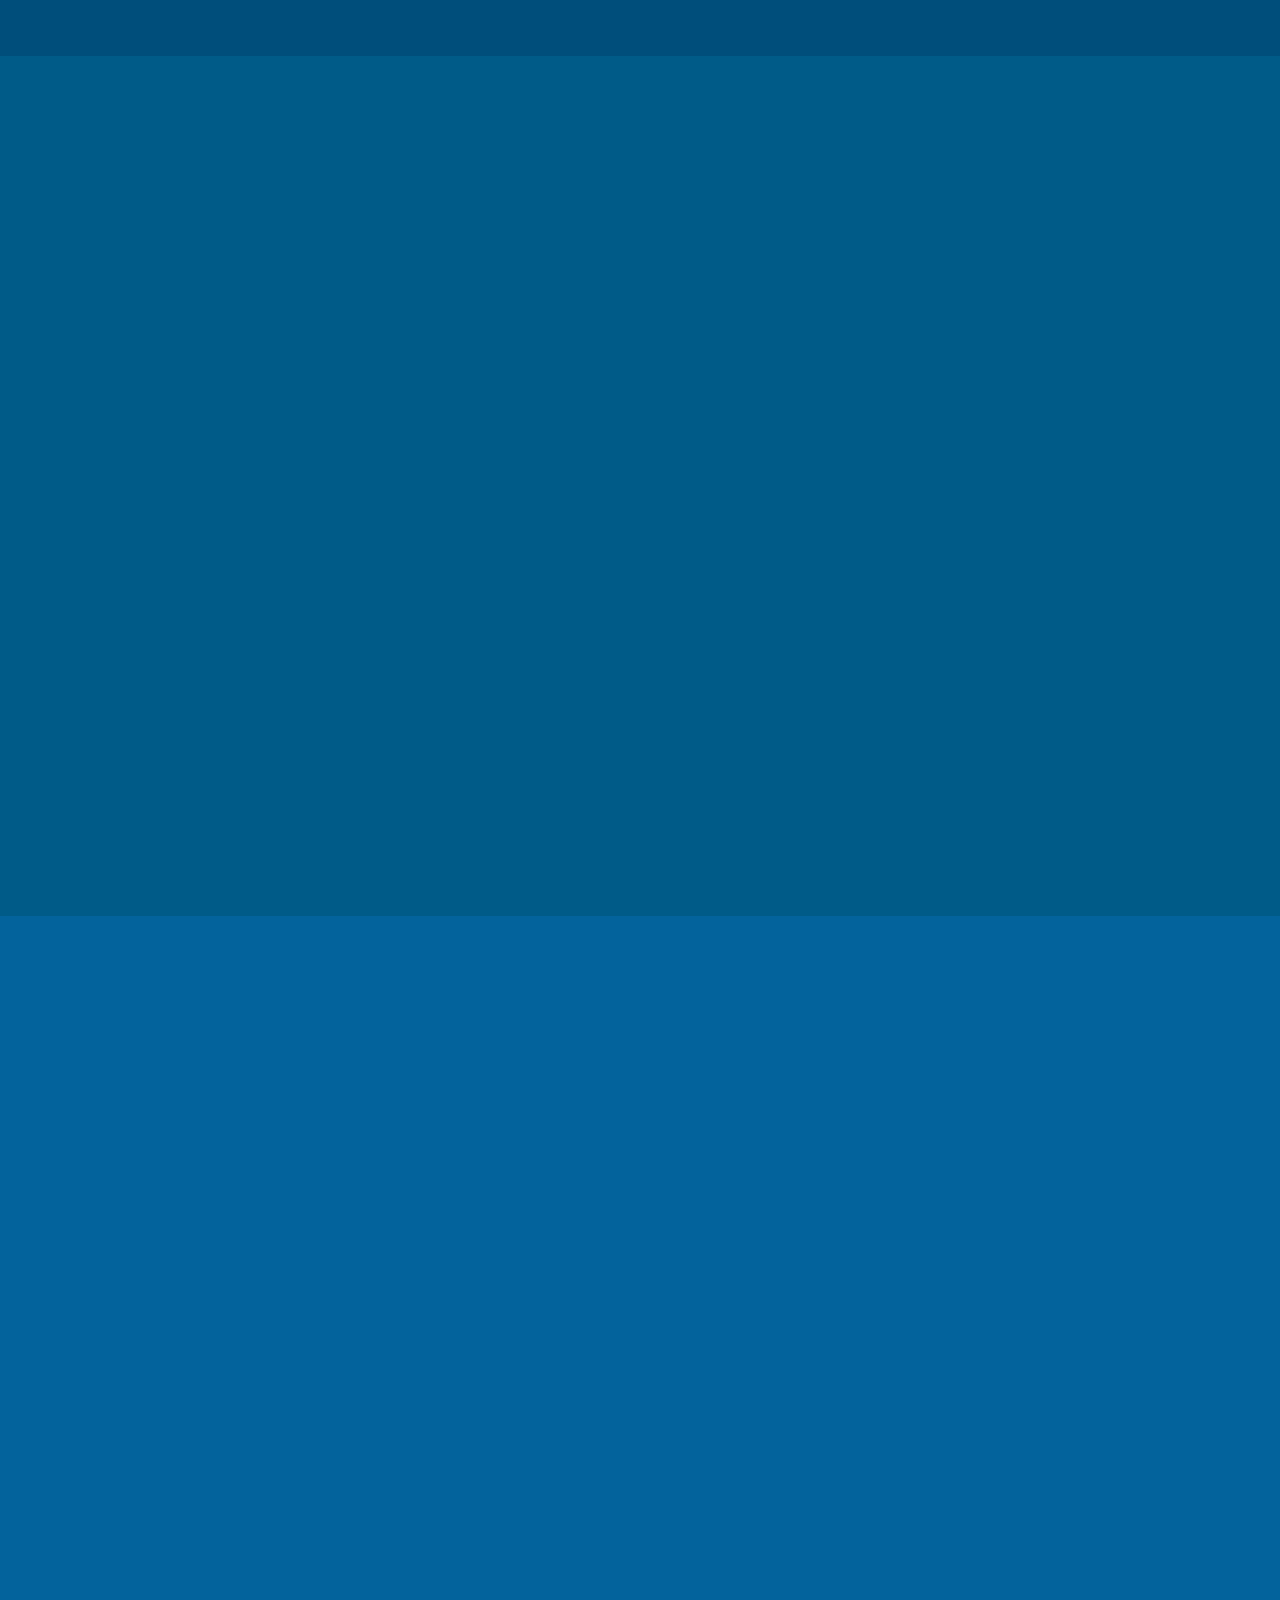
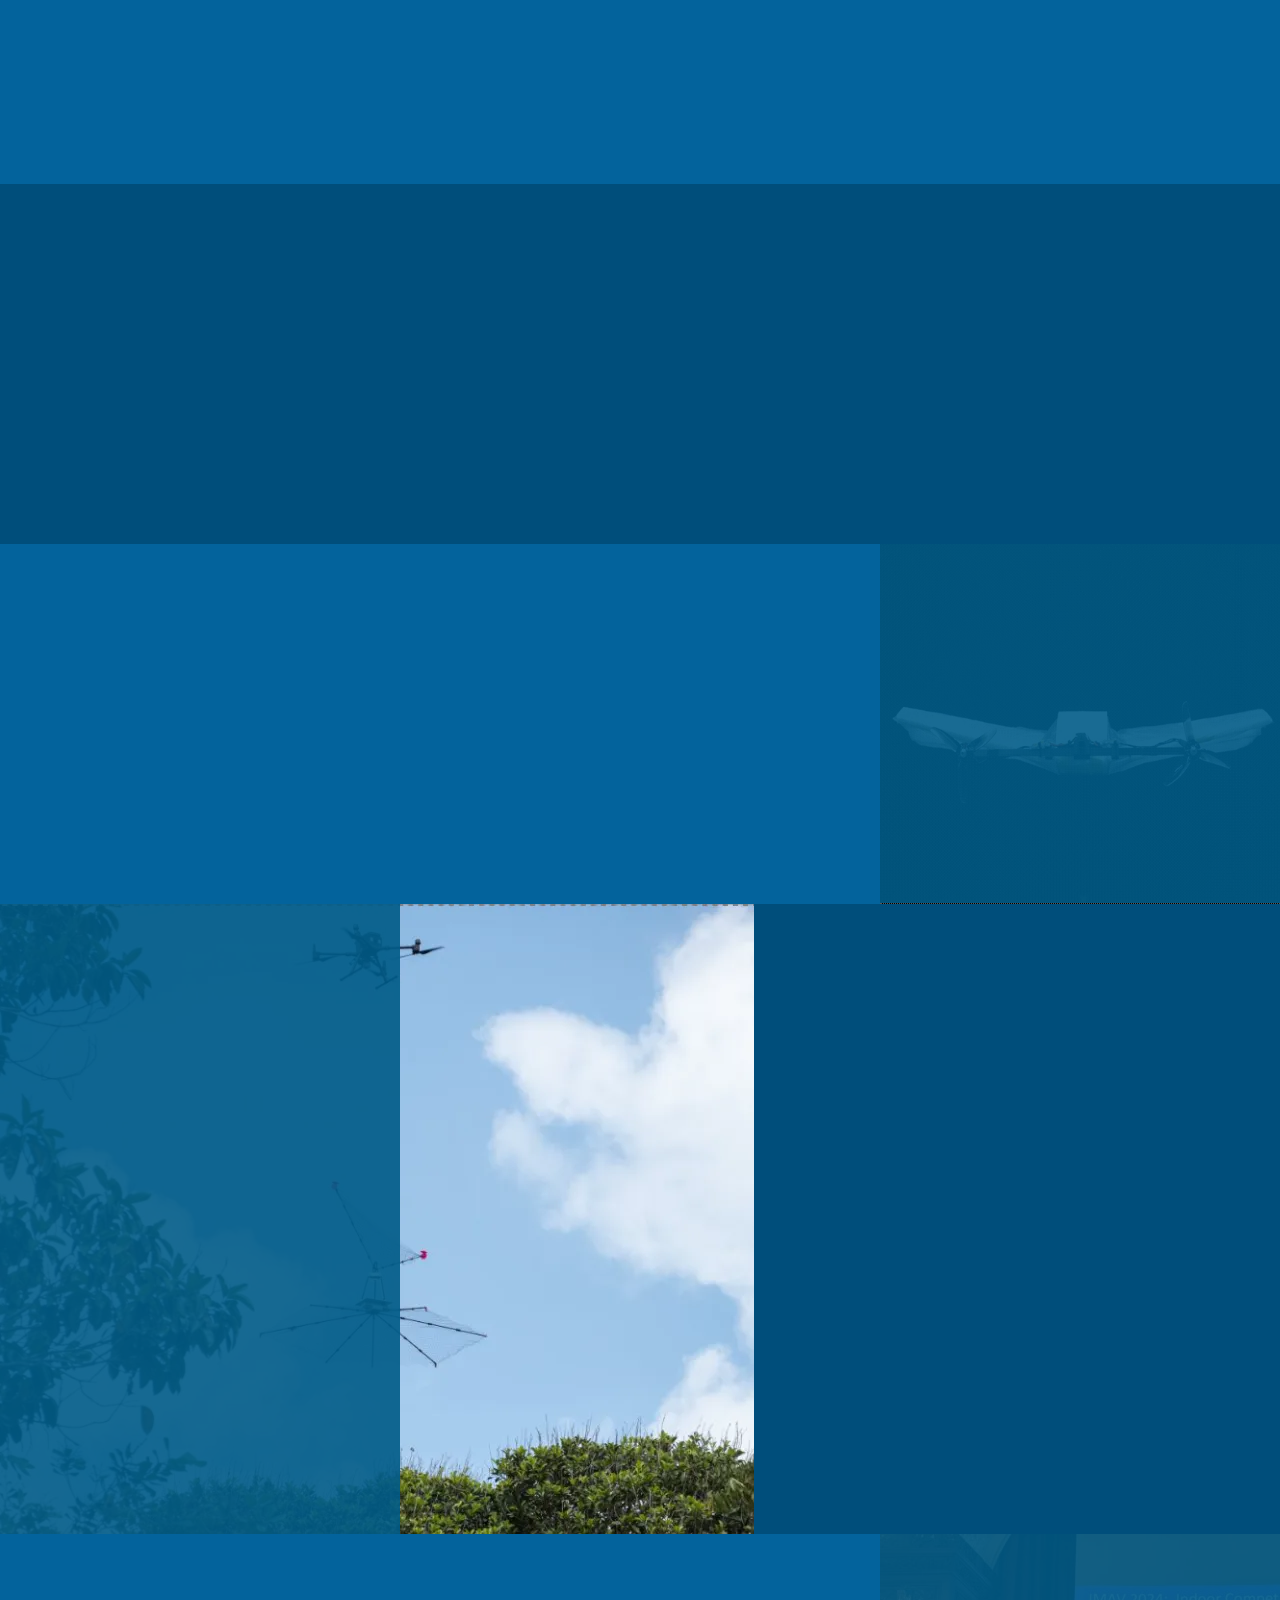
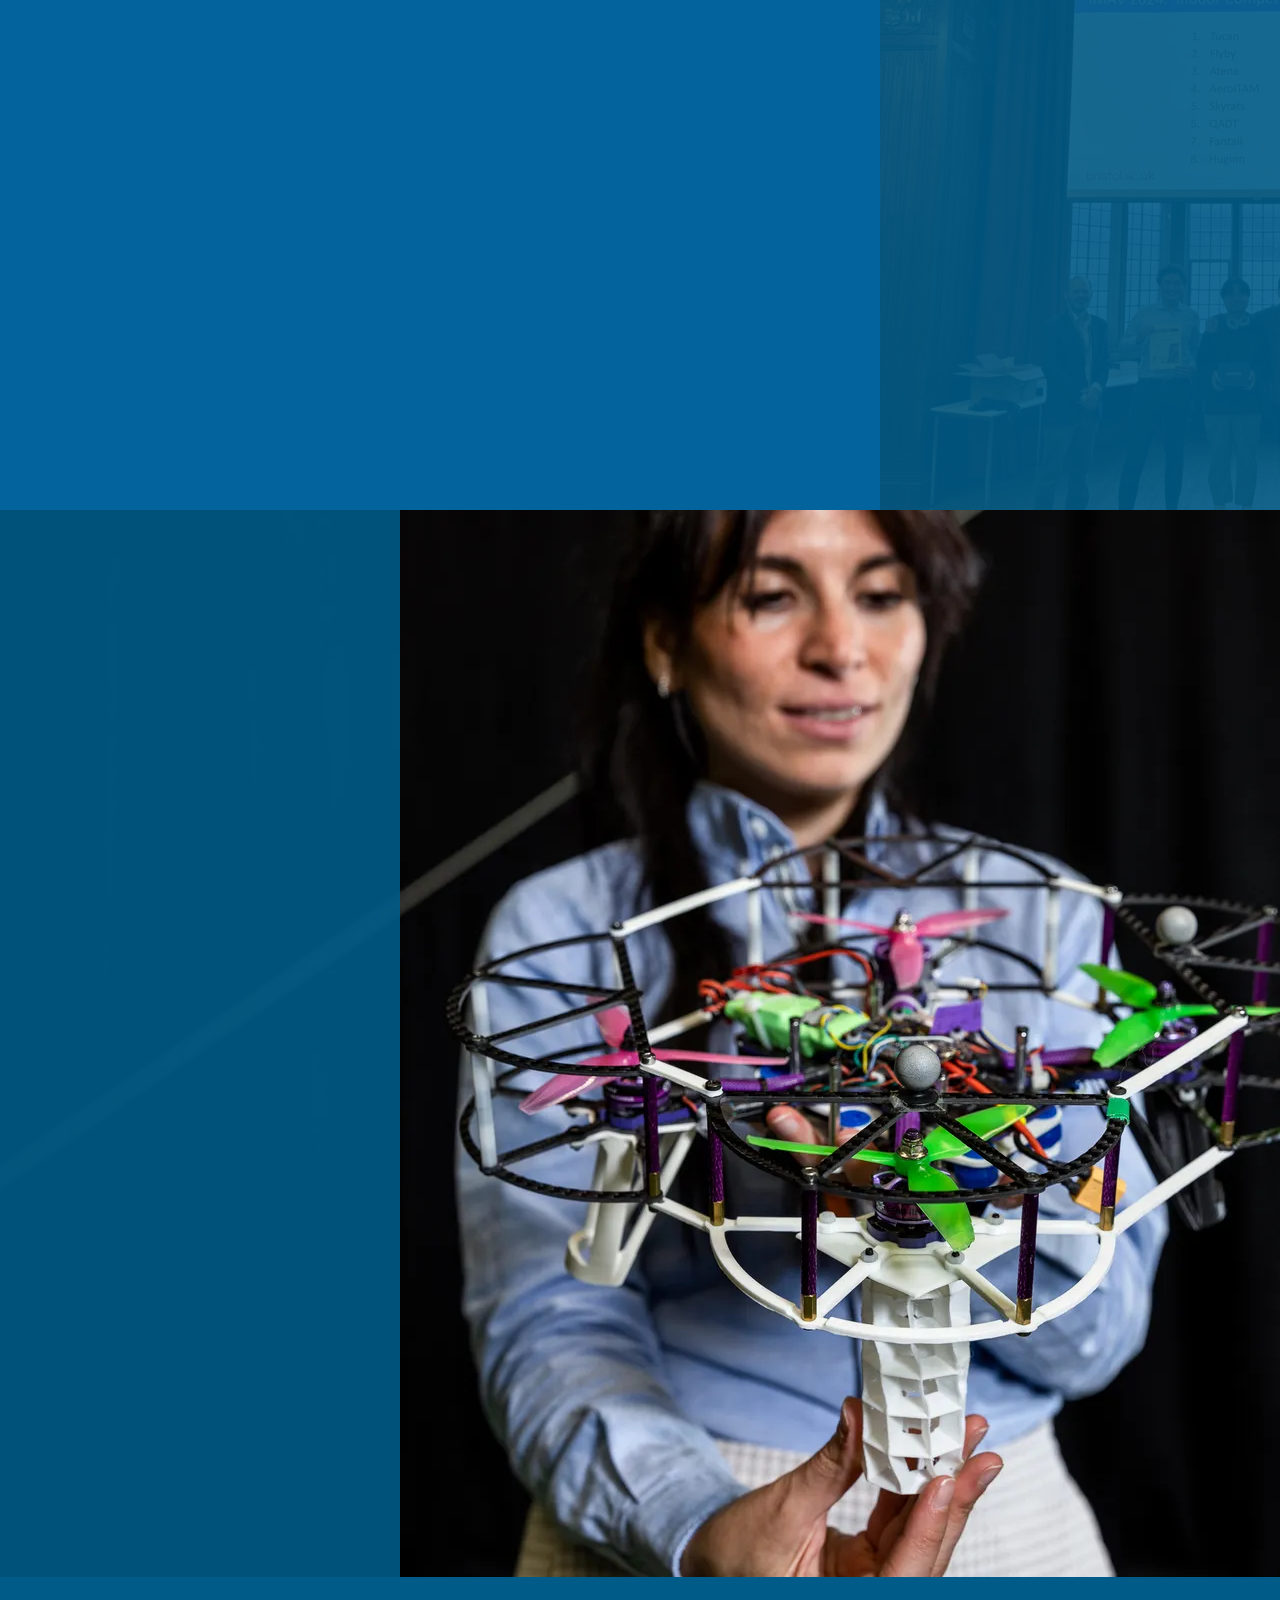
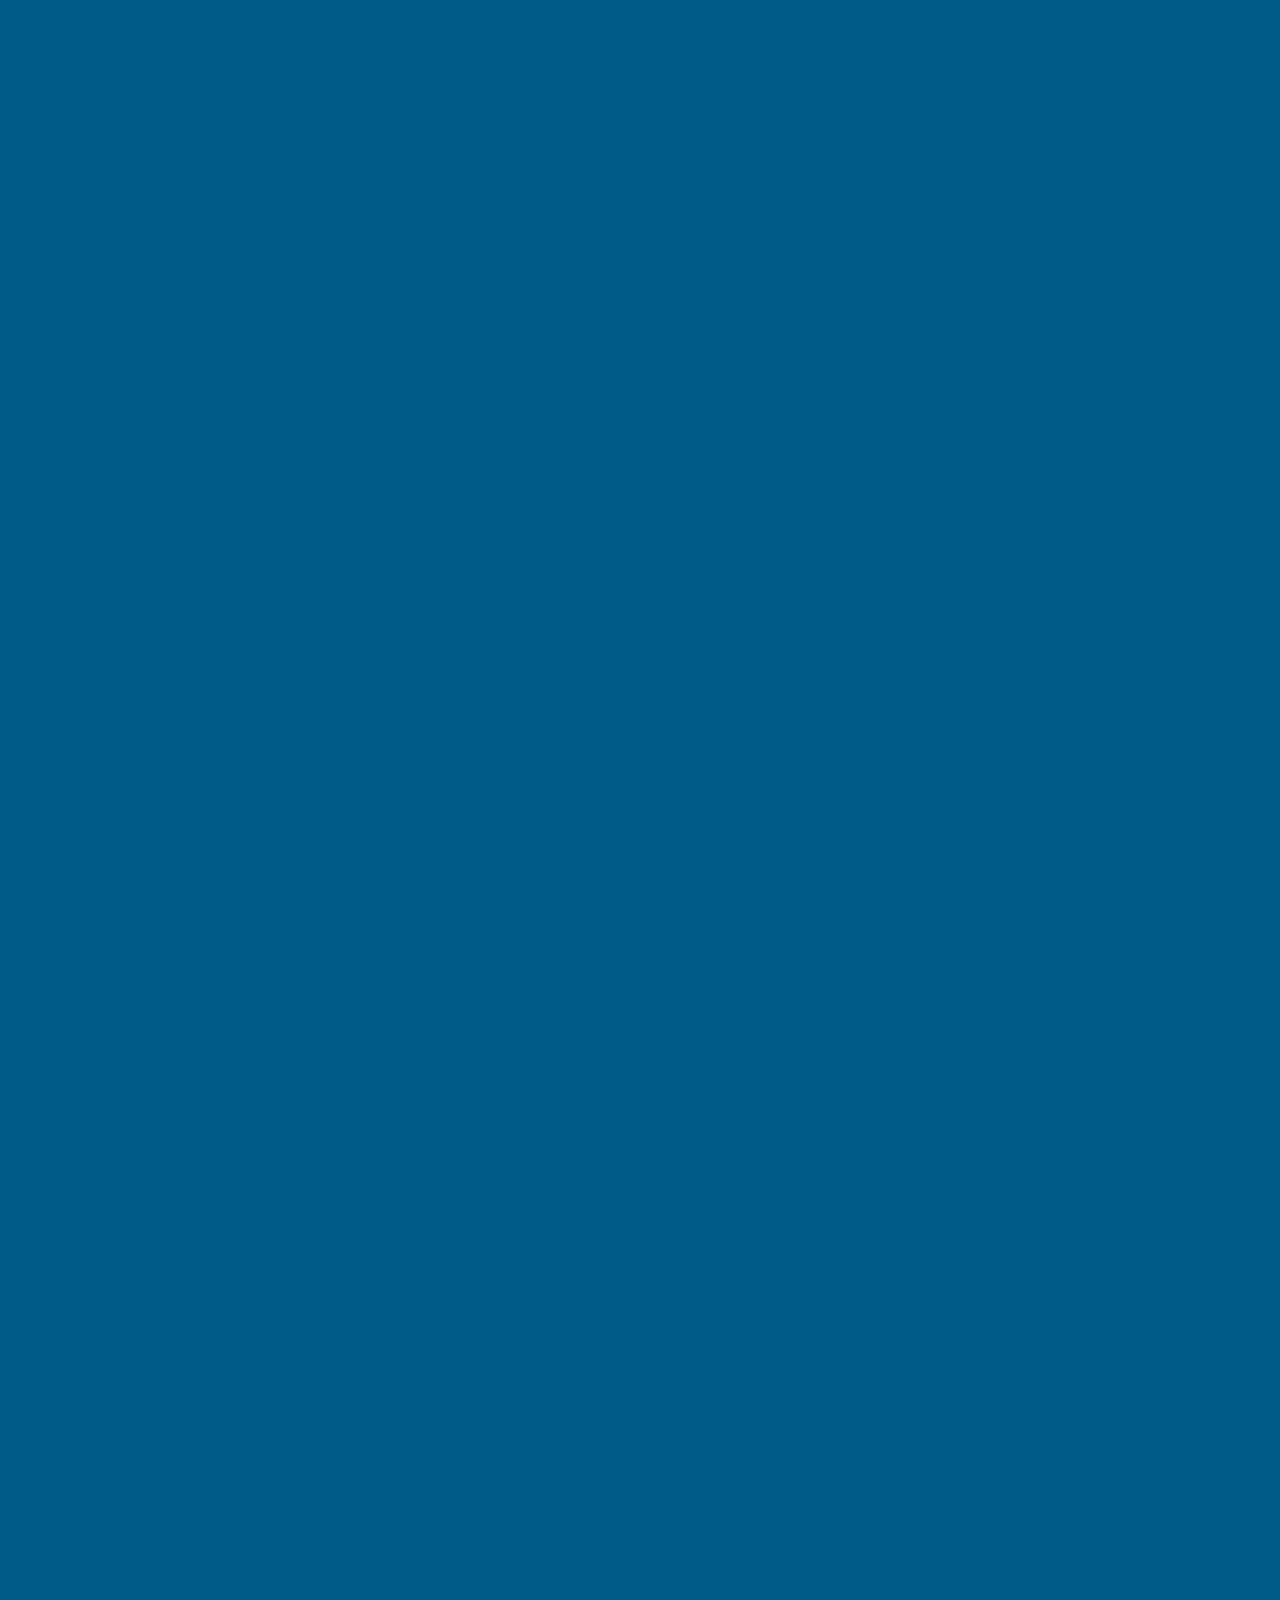
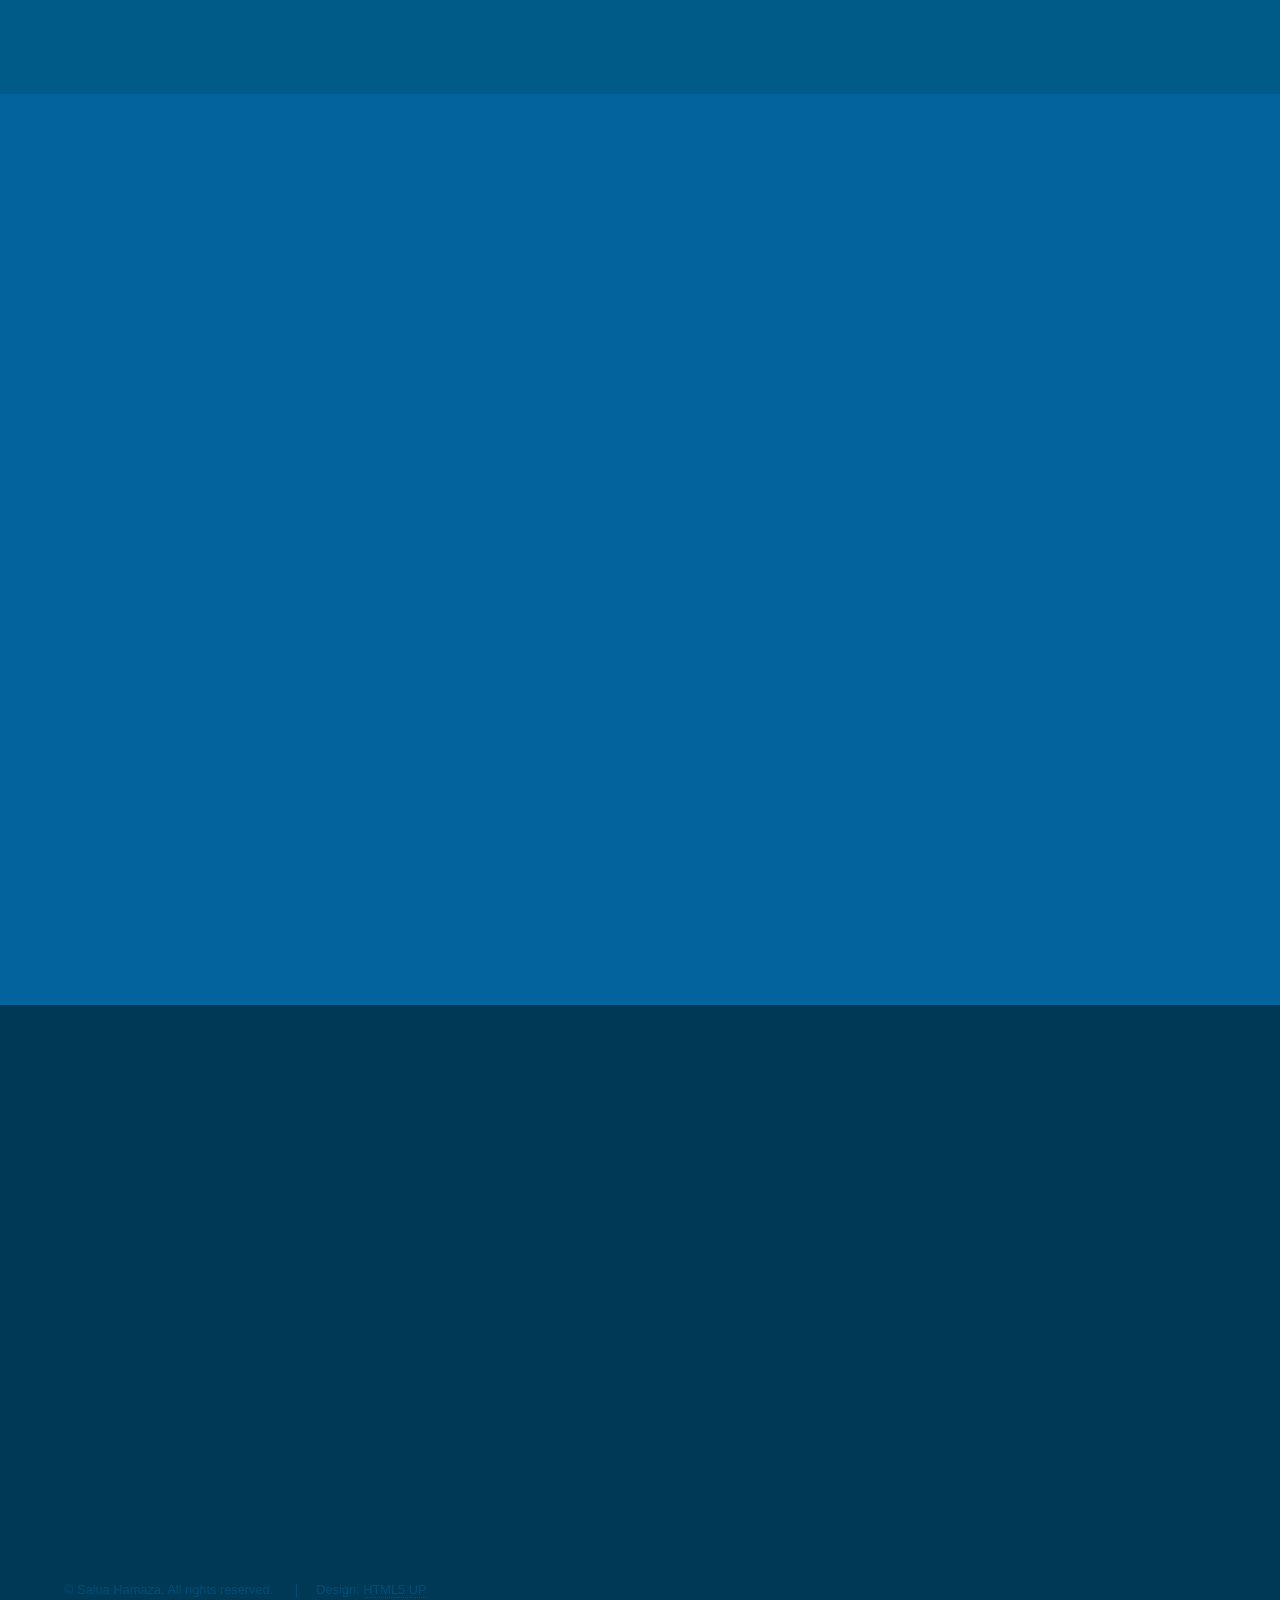
==== commit 9e46419a: "Update navigation oreder; adjust sitemap last modified dates" ====
--- a/index.html
+++ b/index.html
@@ -162,6 +162,36 @@
       "@graph": [
         {
           "@type": "ScholarlyArticle",
+          "@id": "https://doi.org/10.1038/s44182-026-00109-9",
+          "name": "Aerial tactile perching via an anthropomorphic hand with embodied soft tactile receptors",
+          "headline": "Aerial tactile perching via an anthropomorphic hand with embodied soft tactile receptors",
+          "author": [
+            {
+              "@type": "Person",
+              "name": "Anton Bredenbeck"
+            },
+            {
+              "@type": "Person",
+              "name": "Anish Jadoenathmisier"
+            },
+            {
+              "@id": "https://saluahamaza.eu/#person"
+            }
+          ],
+          "datePublished": "2026",
+          "isPartOf": {
+            "@type": "Periodical",
+            "name": "Nature NPJ Robotics"
+          },
+          "identifier": {
+            "@type": "PropertyValue",
+            "propertyID": "DOI",
+            "value": "10.1038/s44182-026-00109-9"
+          },
+          "url": "https://doi.org/10.1038/s44182-026-00109-9"
+        },
+        {
+          "@type": "ScholarlyArticle",
           "@id": "https://doi.org/10.1038/s41467-026-72822-w",
           "name": "A squirrel-inspired drone with enhanced stability, agility and maneuverability via whole-body morphing",
           "headline": "A squirrel-inspired drone with enhanced stability, agility and maneuverability via whole-body morphing",
@@ -192,7 +222,7 @@
         },
         {
           "@type": "ScholarlyArticle",
-          "@id": "https://arxiv.org/abs/2602.10703",
+          "@id": "https://doi.org/10.48550/arXiv.2602.10703",
           "name": "Omnidirectional Dual-Arm Aerial Manipulator with Proprioceptive Contact Localization for Landing on Slanted Roofs",
           "headline": "Omnidirectional Dual-Arm Aerial Manipulator with Proprioceptive Contact Localization for Landing on Slanted Roofs",
           "author": [
@@ -211,9 +241,14 @@
           "datePublished": "2026",
           "isPartOf": {
             "@type": "CreativeWork",
-            "name": "IEEE International Conference on Robotics and Automation (ICRA)"
-          },
-          "url": "https://arxiv.org/abs/2602.10703"
+            "name": "IEEE International Conference on Robotics and Automation (ICRA) in Vienna"
+          },
+          "identifier": {
+            "@type": "PropertyValue",
+            "propertyID": "DOI",
+            "value": "10.48550/arXiv.2602.10703"
+          },
+          "url": "https://doi.org/10.48550/arXiv.2602.10703"
         },
         {
           "@type": "ScholarlyArticle",
@@ -270,7 +305,7 @@
           "datePublished": "2024",
           "isPartOf": {
             "@type": "CreativeWork",
-            "name": "IEEE International Conference on Robotics and Automation (ICRA)"
+            "name": "IEEE International Conference on Robotics and Automation (ICRA) in Japan"
           },
           "identifier": {
             "@type": "PropertyValue",
@@ -332,8 +367,8 @@
           <li><a href="#intro">HOME</a></li>
           <li><a href="#one">NEWS</a></li>
           <li><a href="#two">RESEARCH</a></li>
+          <li><a href="#three">GROUP</a></li>
           <li><a href="#publications">PUBLICATIONS</a></li>
-          <li><a href="#three">GROUP</a></li>
           <li><a href="#four">CONTACT</a></li>
         </ul>
       </nav>
@@ -416,8 +451,14 @@
             <ul id="news-list" class="link-list" data-list="news" data-filter="current">
               <!-- news:start -->
               <li>
-                <span class="list-date">OCT '26</span><div class="list-item">
-                  <a href="https://www.internationalsymposium.it" target="_blank" rel="noopener noreferrer"><p>Drone International Symposium</p></a>
+                <span class="list-date">AUG '26</span><div class="list-item">
+                  <a href="https://www.tudelft.nl/en/2026/lr/like-a-bird-this-drone-feels-its-way-to-a-safe-landing" target="_blank" rel="noopener noreferrer"><p>Nature npj robotics published our research article titled &quot;Aerial Tactile Perching via an Anthropomorphic Hand with Embodied Soft Tactile Receivers&quot; 🫴🤖</p></a>
+                  <div class="list-buttons"><a href="https://www.nature.com/articles/s44182-026-00109-9" class="button small" target="_blank" rel="noopener noreferrer">Article</a> <a href="https://lnkd.in/p/eGbcSkdh" class="button small" target="_blank" rel="noopener noreferrer">LinkedIn</a></div>
+                </div>
+              </li>
+              <li>
+                <span class="list-date">JUN '26</span><div class="list-item">
+                  <a href="https://www.internationalsymposium.it" target="_blank" rel="noopener noreferrer"><p>Drone International Symposium announced for October 2026</p></a>
                   <div class="list-buttons"><a href="https://www.linkedin.com/posts/salua-hamaza_drone-share-7492324882140012544-R3_O/?utm_source=share&amp;utm_medium=member_desktop&amp;rcm=ACoAABVVUN8B46Tmq1aBXhWUIeHBo4a8u8muZ3U" class="button small" target="_blank" rel="noopener noreferrer">LinkedIn</a></div>
                 </div>
               </li>
@@ -435,12 +476,6 @@
               </li>
               <li>
                 <span class="list-date">JAN '26</span><div class="list-item">
-                  <a href="https://www.wildbotics.eu/home" target="_blank" rel="noopener noreferrer"><p>🚀 🌿 Wildbotics is here! 🦁🦒🤖</p></a>
-                  <div class="list-buttons"><a href="https://www.linkedin.com/posts/salua-hamaza_robotics-computerscience-ecology-share-7402467012570005504-wwkj/?utm_source=share&amp;utm_medium=member_desktop&amp;rcm=ACoAABVVUN8B46Tmq1aBXhWUIeHBo4a8u8muZ3U" class="button small" target="_blank" rel="noopener noreferrer">LinkedIn</a></div>
-                </div>
-              </li>
-              <li>
-                <span class="list-date">JAN '26</span><div class="list-item">
                   <a href="https://www.raiplay.it/video/2025/07/Droni-ispirati-alla-natura---Noos---Lavventura-della-conoscenza---07072025-f87f03b8-7a77-4bfc-bd0e-c45979558297.html" target="_blank" rel="noopener noreferrer"><p>Drones inspired to Nature documentary on live TV</p></a>
                   <div class="list-buttons"><a href="https://www.youtube.com/watch?v=Bh50GHnL8Qg" class="button small" target="_blank" rel="noopener noreferrer">Video</a> <a href="https://www.linkedin.com/posts/salua-hamaza_biomorphic-intelligence-lab-ugcPost-7398470464454680577-ATeQ/?utm_source=share&amp;utm_medium=member_desktop&amp;rcm=ACoAABVVUN8B46Tmq1aBXhWUIeHBo4a8u8muZ3U" class="button small" target="_blank" rel="noopener noreferrer">LinkedIn</a></div>
                 </div>
@@ -449,11 +484,6 @@
                 <span class="list-date">DEC '25</span><div class="list-item">
                   <a href="https://antbre.github.io/Projects/colliding_drone.html" target="_blank" rel="noopener noreferrer"><p>New paper - A Tactile Feedback Approach to Path Recovery after High-Speed Impacts for Collision-Resilient Drones</p></a>
                   <div class="list-buttons"><a href="https://www.mdpi.com/2504-446X/9/11/758" class="button small" target="_blank" rel="noopener noreferrer">Article</a> <a href="https://www.youtube.com/watch?v=CMrgngliWX0" class="button small" target="_blank" rel="noopener noreferrer">Video</a> <a href="https://www.linkedin.com/posts/salua-hamaza_a-tactile-feedback-approach-to-path-recovery-activity-7394061369714712576-w88B?utm_source=share&amp;utm_medium=member_desktop&amp;rcm=ACoAABVVUN8B46Tmq1aBXhWUIeHBo4a8u8muZ3U" class="button small" target="_blank" rel="noopener noreferrer">LinkedIn</a></div>
-                </div>
-              </li>
-              <li>
-                <span class="list-date">JAN '25</span><div class="list-item">
-                  <a href="https://www.tudelft.nl/en/2025/lr/salua-hamaza-new-faculty-diversity-inclusion-officer" target="_blank" rel="noopener noreferrer"><p>Salua Hamaza new Faculty Diversity &amp; Inclusion Officer</p></a>
                 </div>
               </li>
               <li>
@@ -635,68 +665,6 @@
       </section>
     </section>
 
-    <!-- publications -->
-    <section id="publications" class="wrapper style2 spotlights fade-up">
-      <section>
-        <div class="content">
-          <div class="inner">
-            <h2>Publications</h2>
-            <p>
-              Selected peer-reviewed work from the BioMorphic Intelligence Lab. A complete and
-              continuously updated list is available on
-              <a href="https://scholar.google.com/citations?hl=en&amp;user=O7snlrcAAAAJ&amp;view_op=list_works&amp;sortby=pubdate"
-                target="_blank" rel="noopener noreferrer">Google Scholar</a>.
-            </p>
-            <!-- Rendered from data/publications.json by _tools/build-lists.js; the script at the
-                 end of the page refreshes it at runtime. Run `node _tools/build-lists.js` after
-                 editing the JSON. -->
-            <ul id="publications-list" class="link-list" data-list="publications">
-              <!-- publications:start -->
-              <li>
-                <span class="list-date">2026</span><div class="list-item">
-                  <a href="https://doi.org/10.1038/s41467-026-72822-w" target="_blank" rel="noopener noreferrer"><p>A squirrel-inspired drone with enhanced stability, agility and maneuverability via whole-body morphing</p></a>
-                  <div class="list-buttons"><a href="https://www.youtube.com/watch?v=37IV3vyoXtk" class="button small" target="_blank" rel="noopener noreferrer">Video</a></div>
-                  <span class="list-meta">Liming Zheng, Alexander van Zuijlen, Salua Hamaza &middot; Nature Communications</span>
-                </div>
-              </li>
-              <li>
-                <span class="list-date">2026</span><div class="list-item">
-                  <a href="https://arxiv.org/abs/2602.10703" target="_blank" rel="noopener noreferrer"><p>Omnidirectional Dual-Arm Aerial Manipulator with Proprioceptive Contact Localization for Landing on Slanted Roofs</p></a>
-                  <div class="list-buttons"><a href="https://arxiv.org/pdf/2602.10703" class="button small" target="_blank" rel="noopener noreferrer">PDF</a> <a href="https://www.youtube.com/watch?v=V3gcCDMcqBQ" class="button small" target="_blank" rel="noopener noreferrer">Video</a></div>
-                  <span class="list-meta">Martijn B. J. Brummelhuis, Nathan F. Lepora, Salua Hamaza &middot; IEEE International Conference on Robotics and Automation (ICRA)</span>
-                </div>
-              </li>
-              <li>
-                <span class="list-date">2025</span><div class="list-item">
-                  <a href="https://doi.org/10.3390/drones9110758" target="_blank" rel="noopener noreferrer"><p>A Tactile Feedback Approach to Path Recovery After High-Speed Impacts for Collision-Resilient Drones</p></a>
-                  <div class="list-buttons"><a href="https://www.youtube.com/watch?v=CMrgngliWX0" class="button small" target="_blank" rel="noopener noreferrer">Video</a></div>
-                  <span class="list-meta">Anton Bredenbeck, Teaya Yang, Salua Hamaza, Mark W. Mueller &middot; Drones</span>
-                </div>
-              </li>
-              <li>
-                <span class="list-date">2024</span><div class="list-item">
-                  <a href="https://doi.org/10.1109/ICRA57147.2024.10610850" target="_blank" rel="noopener noreferrer"><p>A Biomorphic Whisker Sensor for Aerial Tactile Applications</p></a>
-                  <span class="list-meta">Chaoxiang Ye, Guido De Croon, Salua Hamaza &middot; IEEE International Conference on Robotics and Automation (ICRA)</span>
-                </div>
-              </li>
-              <li>
-                <span class="list-date">2024</span><div class="list-item">
-                  <a href="https://doi.org/10.1109/LRA.2024.3349914" target="_blank" rel="noopener noreferrer"><p>ALBERO: Agile Landing on Branches for Environmental Robotics Operations</p></a>
-                  <div class="list-buttons"><a href="https://www.youtube.com/watch?v=krxqD5sjWZY" class="button small" target="_blank" rel="noopener noreferrer">Video</a></div>
-                  <span class="list-meta">Liming Zheng, Salua Hamaza &middot; IEEE Robotics and Automation Letters</span>
-                </div>
-              </li>
-              <!-- publications:end -->
-            </ul>
-            <p class="list-more">
-              <a href="https://scholar.google.com/citations?hl=en&amp;user=O7snlrcAAAAJ&amp;view_op=list_works&amp;sortby=pubdate"
-                target="_blank" rel="noopener noreferrer">Full publication list on Google Scholar &rarr;</a>
-            </p>
-          </div>
-        </div>
-      </section>
-    </section>
-
     <!-- group -->
     <section id="three" class="wrapper style1 spotlights fade-up">
       <div class="inner">
@@ -851,7 +819,7 @@
                 <a href="https://www.tudelft.nl/ai/biomorphic-intelligence-lab" class="button" target="_blank"
                   rel="noopener noreferrer">Lab Website</a>
                 <a href="https://www.tudelft.nl/ai/biomorphic-intelligence-lab/publications" class="button"
-                  target="_blank" rel="noopener noreferrer">Publications</a>
+                  target="_blank" rel="noopener noreferrer">Group Publications</a>
               </li>
             </ul>
           </div>
@@ -861,6 +829,75 @@
           </div>
         </section>
       </div>
+    </section>
+
+    <!-- publications -->
+    <section id="publications" class="wrapper style2 spotlights fade-up">
+      <section>
+        <div class="content">
+          <div class="inner">
+            <h2>Selected Publications</h2>
+            <p>
+              List of selected peer-reviewed work from the BioMorphic Intelligence Lab. A complete and
+              continuously updated list is available on
+              <a href="https://scholar.google.com/citations?hl=en&amp;user=O7snlrcAAAAJ&amp;view_op=list_works&amp;sortby=pubdate"
+                target="_blank" rel="noopener noreferrer">Google Scholar</a>.
+            </p>
+            <!-- Rendered from data/publications.json by _tools/build-lists.js; the script at the
+                 end of the page refreshes it at runtime. Run `node _tools/build-lists.js` after
+                 editing the JSON. -->
+            <ul id="publications-list" class="link-list" data-list="publications">
+              <!-- publications:start -->
+              <li>
+                <span class="list-date">2026</span><div class="list-item">
+                  <a href="https://doi.org/10.1038/s44182-026-00109-9" target="_blank" rel="noopener noreferrer"><p>Aerial tactile perching via an anthropomorphic hand with embodied soft tactile receptors</p></a>
+                  <div class="list-buttons"><a href="https://www.nature.com/articles/s44182-026-00109-9.pdf" class="button small" target="_blank" rel="noopener noreferrer">PDF</a></div>
+                  <span class="list-meta">Anton Bredenbeck, Anish Jadoenathmisier, Salua Hamaza &middot; Nature NPJ Robotics</span>
+                </div>
+              </li>
+              <li>
+                <span class="list-date">2026</span><div class="list-item">
+                  <a href="https://doi.org/10.1038/s41467-026-72822-w" target="_blank" rel="noopener noreferrer"><p>A squirrel-inspired drone with enhanced stability, agility and maneuverability via whole-body morphing</p></a>
+                  <div class="list-buttons"><a href="https://www.nature.com/articles/s41467-026-72822-w.pdf" class="button small" target="_blank" rel="noopener noreferrer">PDF</a> <a href="https://www.youtube.com/watch?v=37IV3vyoXtk" class="button small" target="_blank" rel="noopener noreferrer">Video</a></div>
+                  <span class="list-meta">Liming Zheng, Alexander van Zuijlen, Salua Hamaza &middot; Nature Communications</span>
+                </div>
+              </li>
+              <li>
+                <span class="list-date">2026</span><div class="list-item">
+                  <a href="https://doi.org/10.48550/arXiv.2602.10703" target="_blank" rel="noopener noreferrer"><p>Omnidirectional Dual-Arm Aerial Manipulator with Proprioceptive Contact Localization for Landing on Slanted Roofs</p></a>
+                  <div class="list-buttons"><a href="https://arxiv.org/pdf/2602.10703" class="button small" target="_blank" rel="noopener noreferrer">PDF</a> <a href="https://www.youtube.com/watch?v=V3gcCDMcqBQ" class="button small" target="_blank" rel="noopener noreferrer">Video</a></div>
+                  <span class="list-meta">Martijn B. J. Brummelhuis, Nathan F. Lepora, Salua Hamaza &middot; IEEE International Conference on Robotics and Automation (ICRA) in Vienna</span>
+                </div>
+              </li>
+              <li>
+                <span class="list-date">2025</span><div class="list-item">
+                  <a href="https://doi.org/10.3390/drones9110758" target="_blank" rel="noopener noreferrer"><p>A Tactile Feedback Approach to Path Recovery After High-Speed Impacts for Collision-Resilient Drones</p></a>
+                  <div class="list-buttons"><a href="https://www.mdpi.com/2504-446X/9/11/758/pdf?version=1762163279" class="button small" target="_blank" rel="noopener noreferrer">PDF</a> <a href="https://www.youtube.com/watch?v=CMrgngliWX0" class="button small" target="_blank" rel="noopener noreferrer">Video</a></div>
+                  <span class="list-meta">Anton Bredenbeck, Teaya Yang, Salua Hamaza, Mark W. Mueller &middot; Drones</span>
+                </div>
+              </li>
+              <li>
+                <span class="list-date">2024</span><div class="list-item">
+                  <a href="https://doi.org/10.1109/ICRA57147.2024.10610850" target="_blank" rel="noopener noreferrer"><p>A Biomorphic Whisker Sensor for Aerial Tactile Applications</p></a>
+                  <span class="list-meta">Chaoxiang Ye, Guido De Croon, Salua Hamaza &middot; IEEE International Conference on Robotics and Automation (ICRA) in Japan</span>
+                </div>
+              </li>
+              <li>
+                <span class="list-date">2024</span><div class="list-item">
+                  <a href="https://doi.org/10.1109/LRA.2024.3349914" target="_blank" rel="noopener noreferrer"><p>ALBERO: Agile Landing on Branches for Environmental Robotics Operations</p></a>
+                  <div class="list-buttons"><a href="https://www.youtube.com/watch?v=krxqD5sjWZY" class="button small" target="_blank" rel="noopener noreferrer">Video</a></div>
+                  <span class="list-meta">Liming Zheng, Salua Hamaza &middot; IEEE Robotics and Automation Letters</span>
+                </div>
+              </li>
+              <!-- publications:end -->
+            </ul>
+            <p class="list-more">
+              <a href="https://scholar.google.com/citations?hl=en&amp;user=O7snlrcAAAAJ&amp;view_op=list_works&amp;sortby=pubdate"
+                target="_blank" rel="noopener noreferrer">Full publication list on Google Scholar &rarr;</a>
+            </p>
+          </div>
+        </div>
+      </section>
     </section>
 
     <!-- contact -->
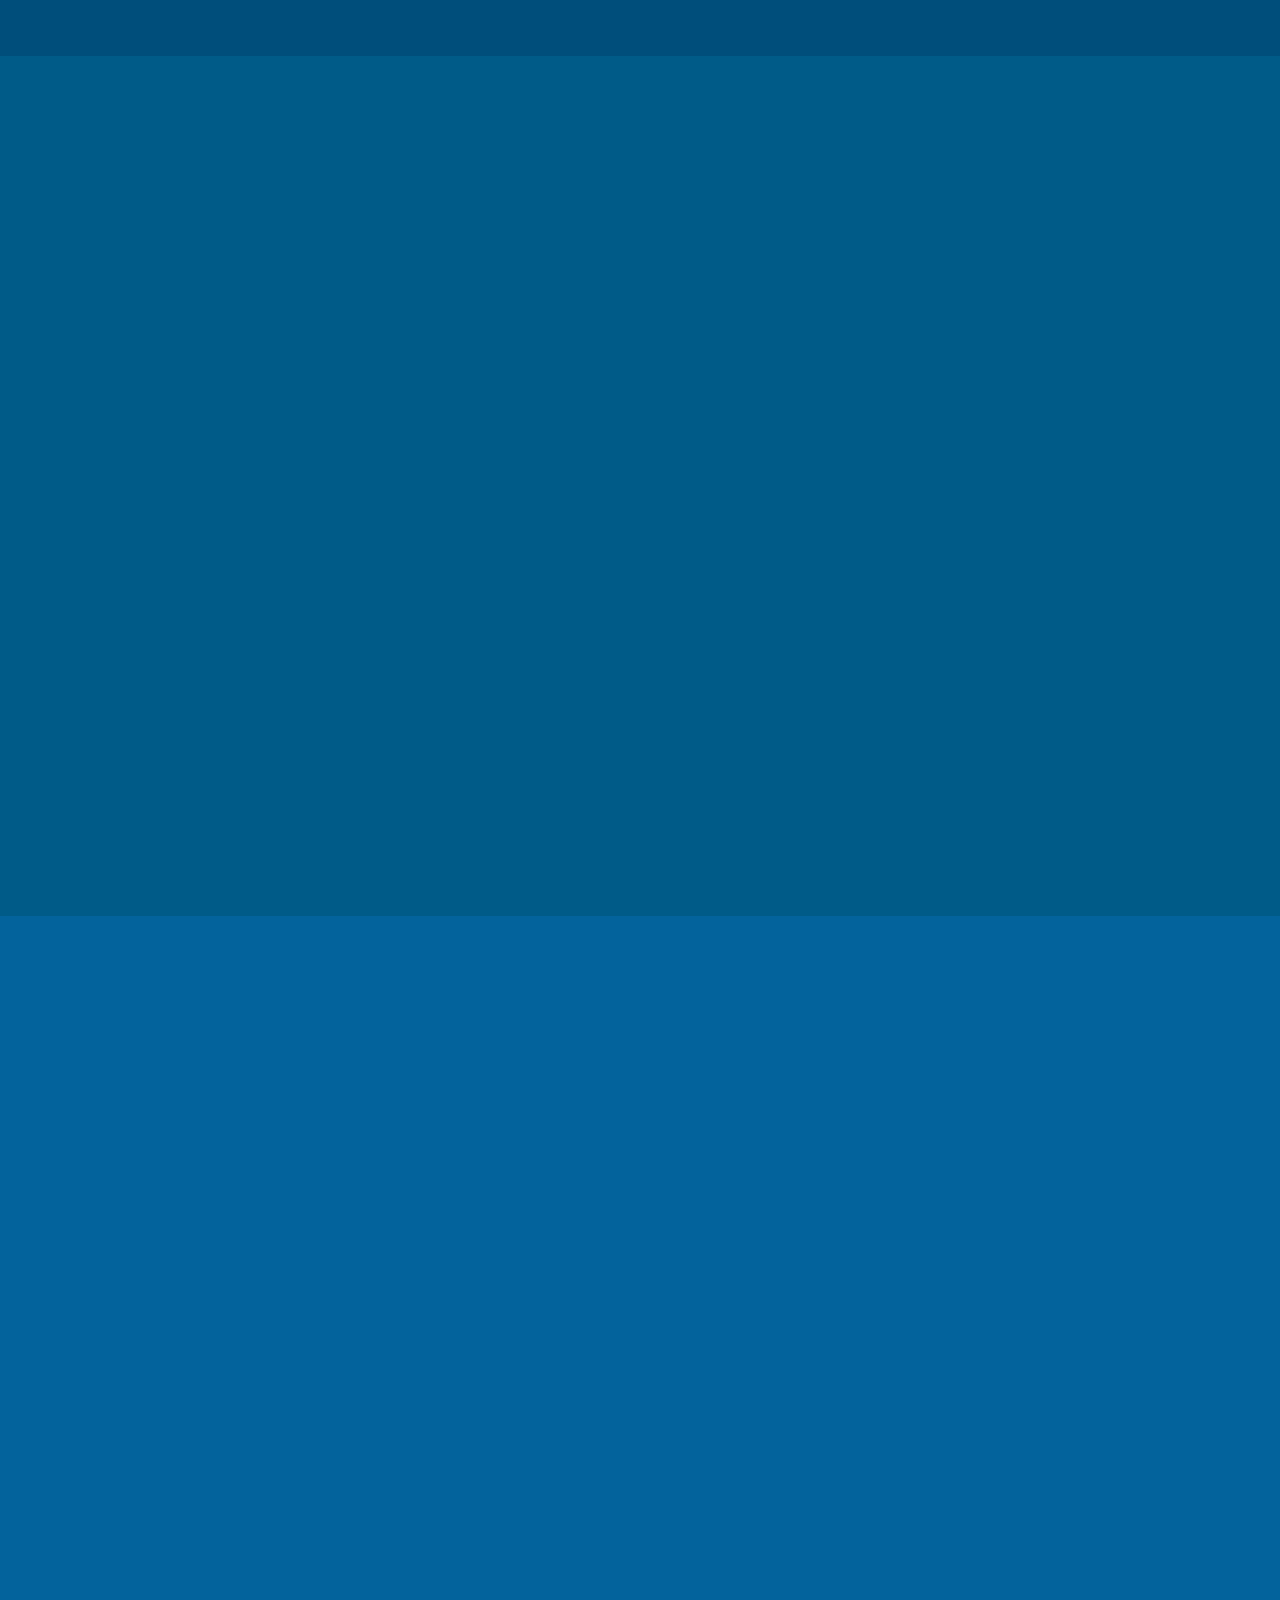
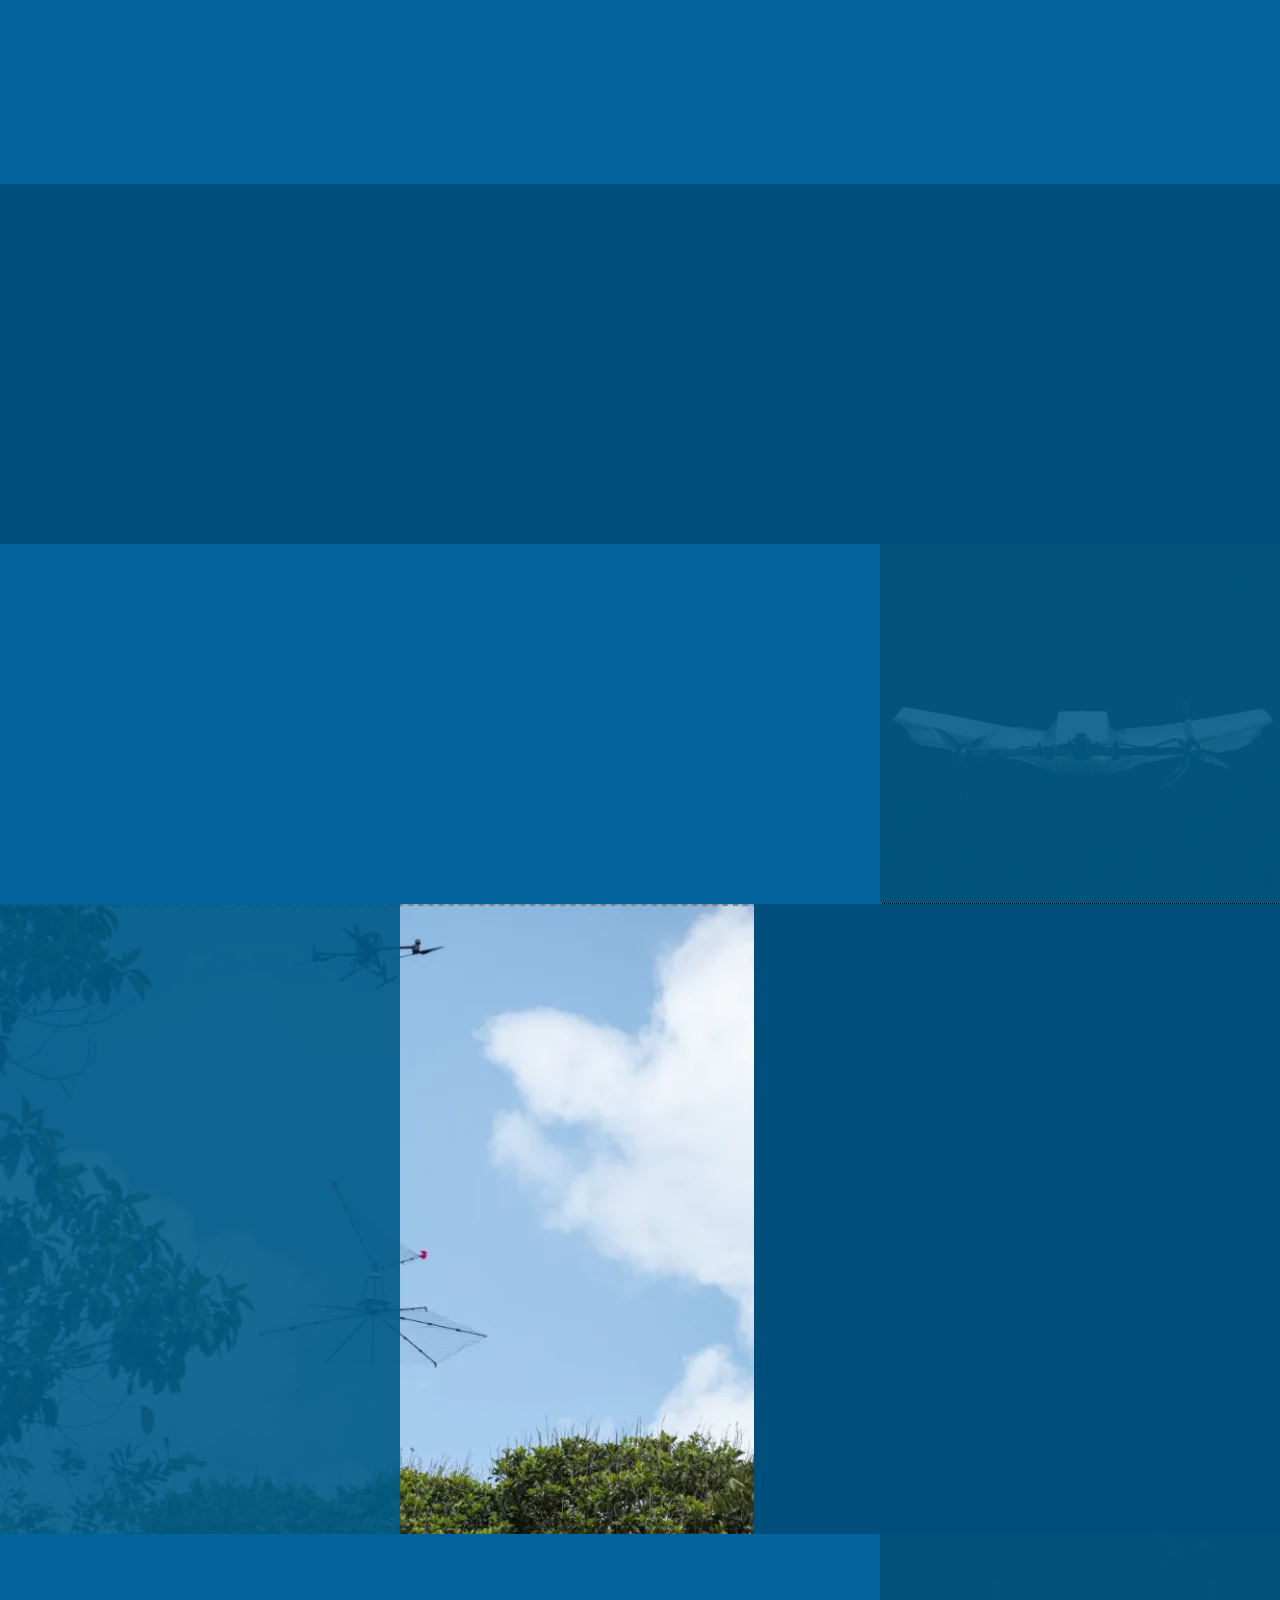
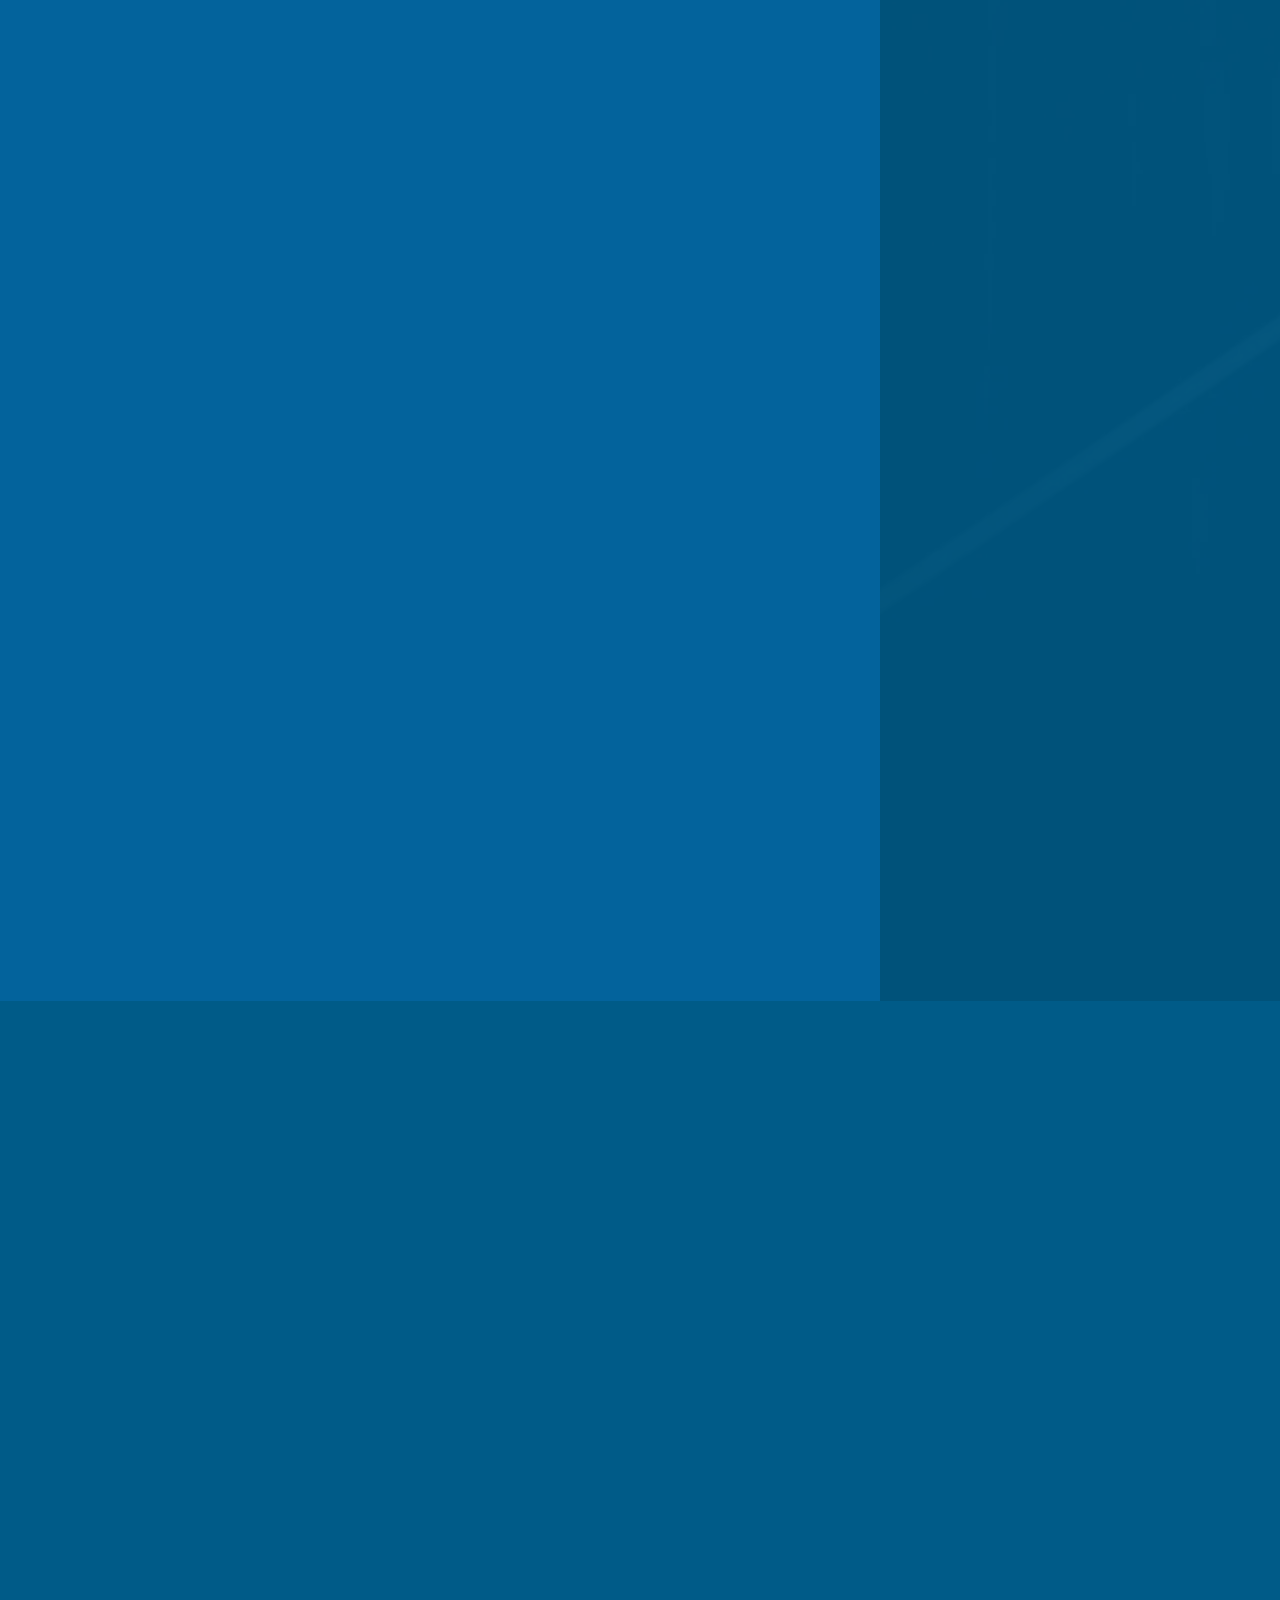
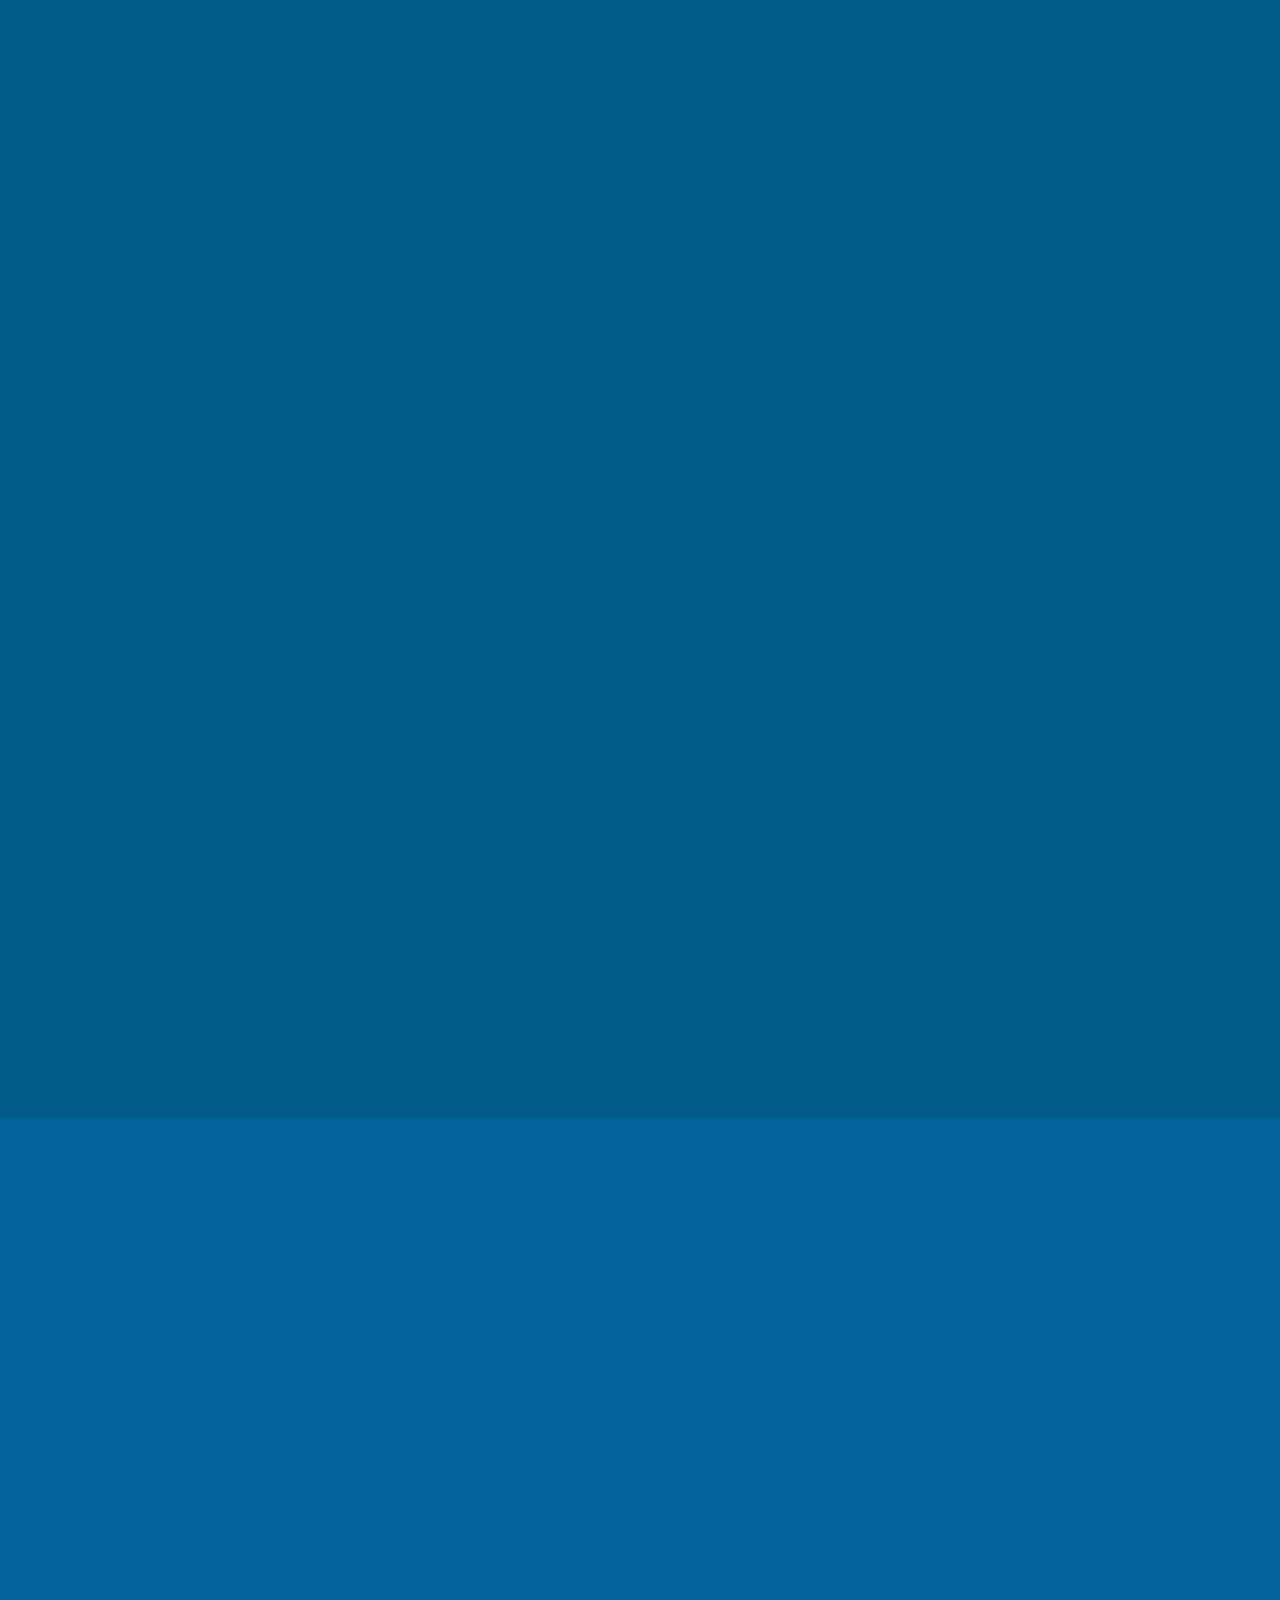
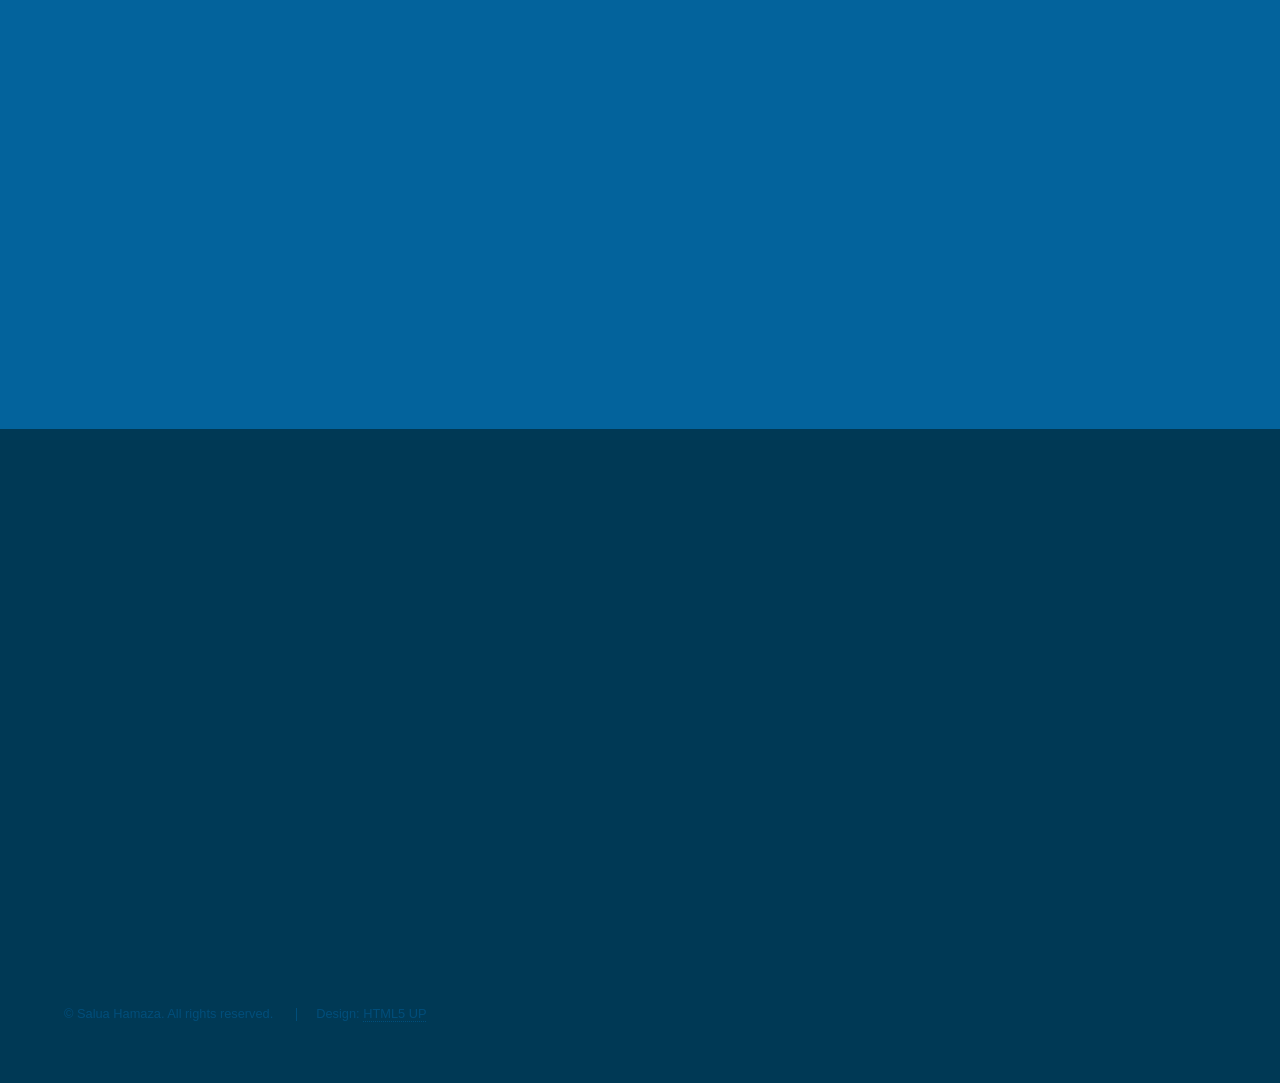
==== commit 1948ace8: "Merge branch 'i-d-like-to-swap-synchronous-quiche'" ====
--- a/index.html
+++ b/index.html
@@ -513,7 +513,7 @@
             </ul>
             <!-- Rendered only when data/news.json has archived entries. -->
             <!-- news-more:start -->
-              <p class="list-more"><a href="/news-archive/">Archived news &rarr;</a></p>
+              <p class="list-more"><a href="/news-archive/">News archive &rarr;</a></p>
               <!-- news-more:end -->
           </div>
         </div>
@@ -598,41 +598,8 @@
       </section>
     </section>
 
-    <!-- IMAV 2024 Drone Competition -->
+    <!-- research: impact + methodology -->
     <section class="wrapper style2 spotlights spotlight-reverse">
-      <section>
-        <a href="https://www.tudelft.nl/ai/biomorphic-intelligence-lab/news-1/messages/winning-imav2024-drone-competition/"
-          class="image" target="_blank" rel="noopener noreferrer">
-          <img src="/images/spotlight/IMAV-2024-Drone-Competition.webp" loading="lazy" width="768" height="576"
-            title="IMAV 2024 Drone Competition"
-            alt="BioMorphic Intelligence Lab team winning the indoor IMAV 2024 drone competition in Bristol" />
-        </a>
-        <div class="content">
-          <div class="inner">
-            <h3>
-              <a href="https://www.tudelft.nl/ai/biomorphic-intelligence-lab/news-1/messages/winning-imav2024-drone-competition/"
-                target="_blank" rel="noopener noreferrer">Winning IMAV 2024 drone competition!</a>
-            </h3>
-            <p>
-              The BioMorphic Lab were at the International Micro Air Vehicle
-              (IMAV) Conference in Bristol from September 16th to 20th 2024.
-              IMAV is special since it is not only a conference, but also a
-              drone competition! This year’s theme revolved around wildlife
-              preservation, stimulating teams to use drones in support of
-              wildlife by observing them in varying situations! The
-              competition was divided in an indoor and an outdoor part. The
-              BioMorphic Lab participated and won in the indoor competition,
-              with support from the
-              <a href="https://www.tudelft.nl/robotics-institute">TU Delft Robotics Institute</a>
-              !
-            </p>
-          </div>
-        </div>
-      </section>
-    </section>
-
-    <!-- research: impact + methodology -->
-    <section class="wrapper style3 spotlights">
       <section>
         <div class="image">
           <img src="images/research.webp" loading="lazy" width="1600" height="1067"
@@ -660,6 +627,10 @@
               nests, cleaning forest floors, or collecting samples of foliage,
               bark, water, and soil.
             </p>
+            <!-- Closes the research block, matching the News and Publications links.
+                 Earlier topics live on /research-archive/ – see that page's header
+                 comment before moving a spotlight there. -->
+            <p class="list-more"><a href="/research-archive/">Research archive &rarr;</a></p>
           </div>
         </div>
       </section>
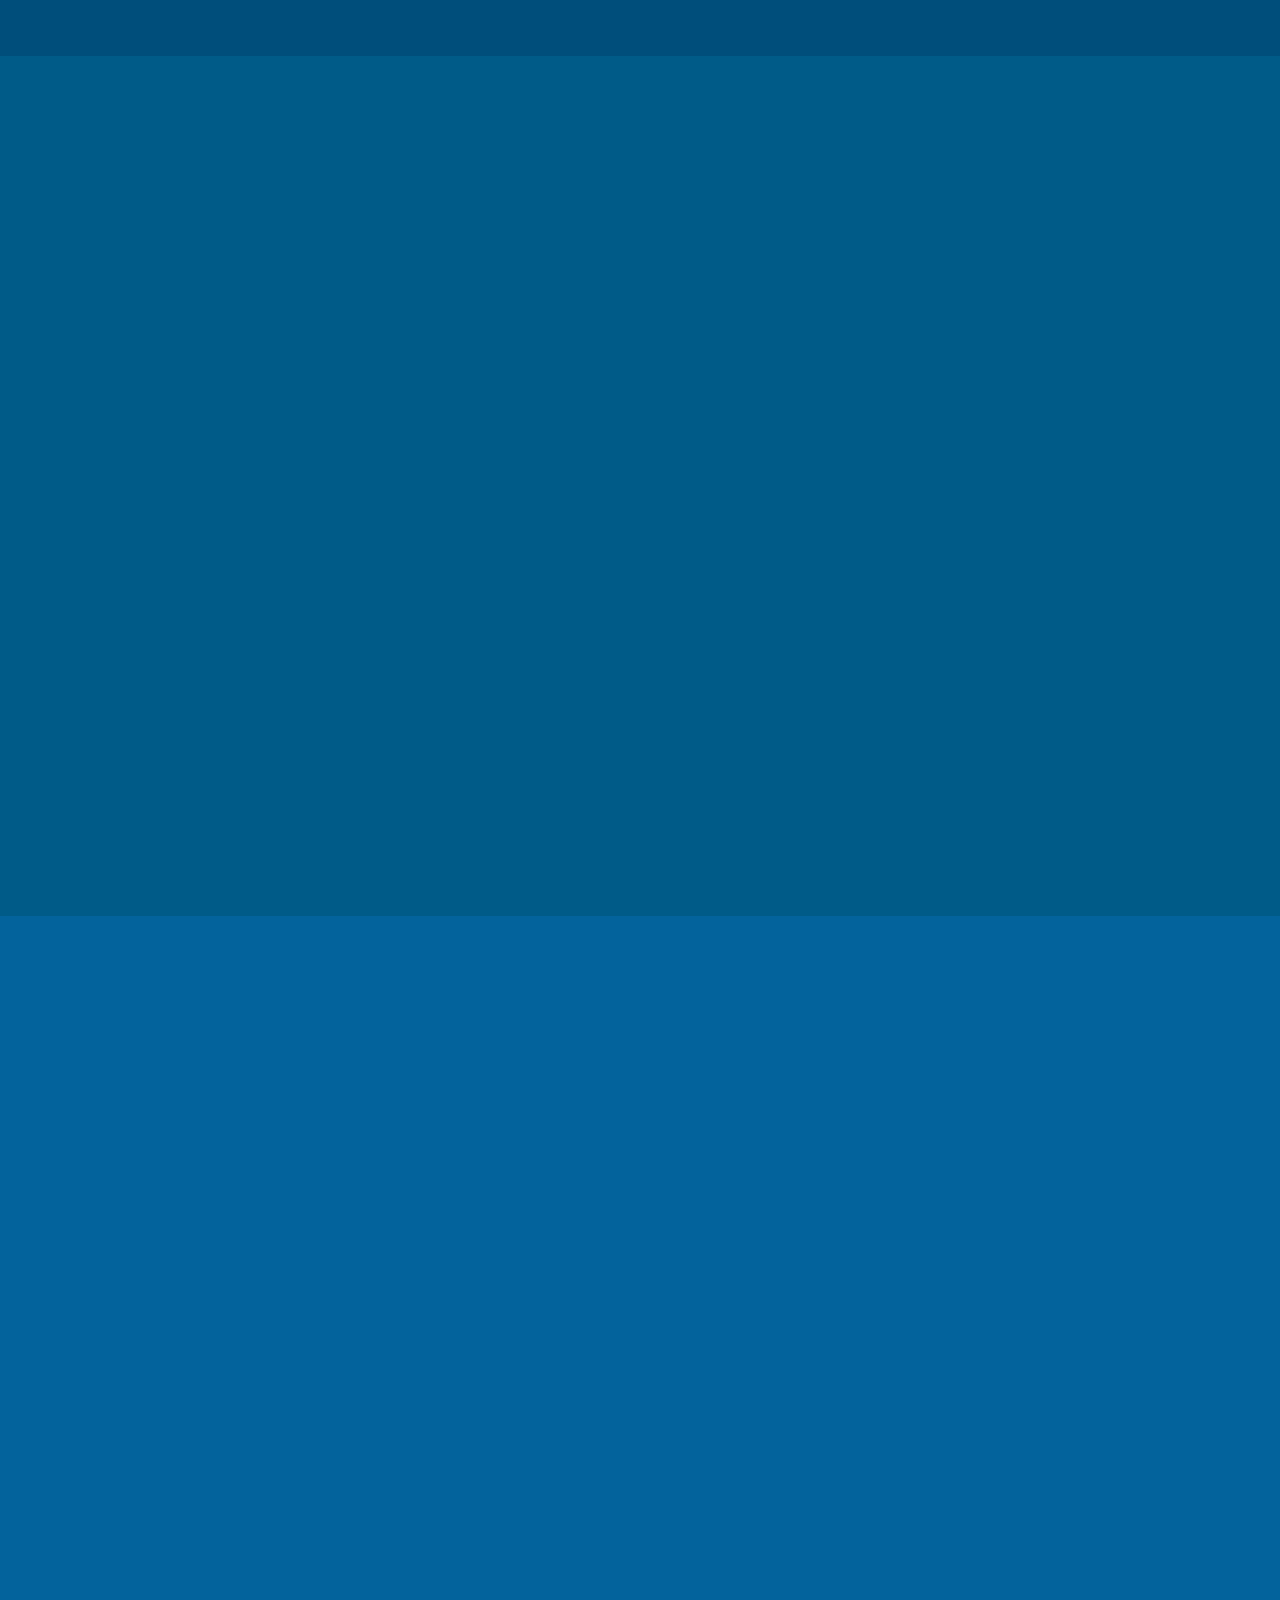
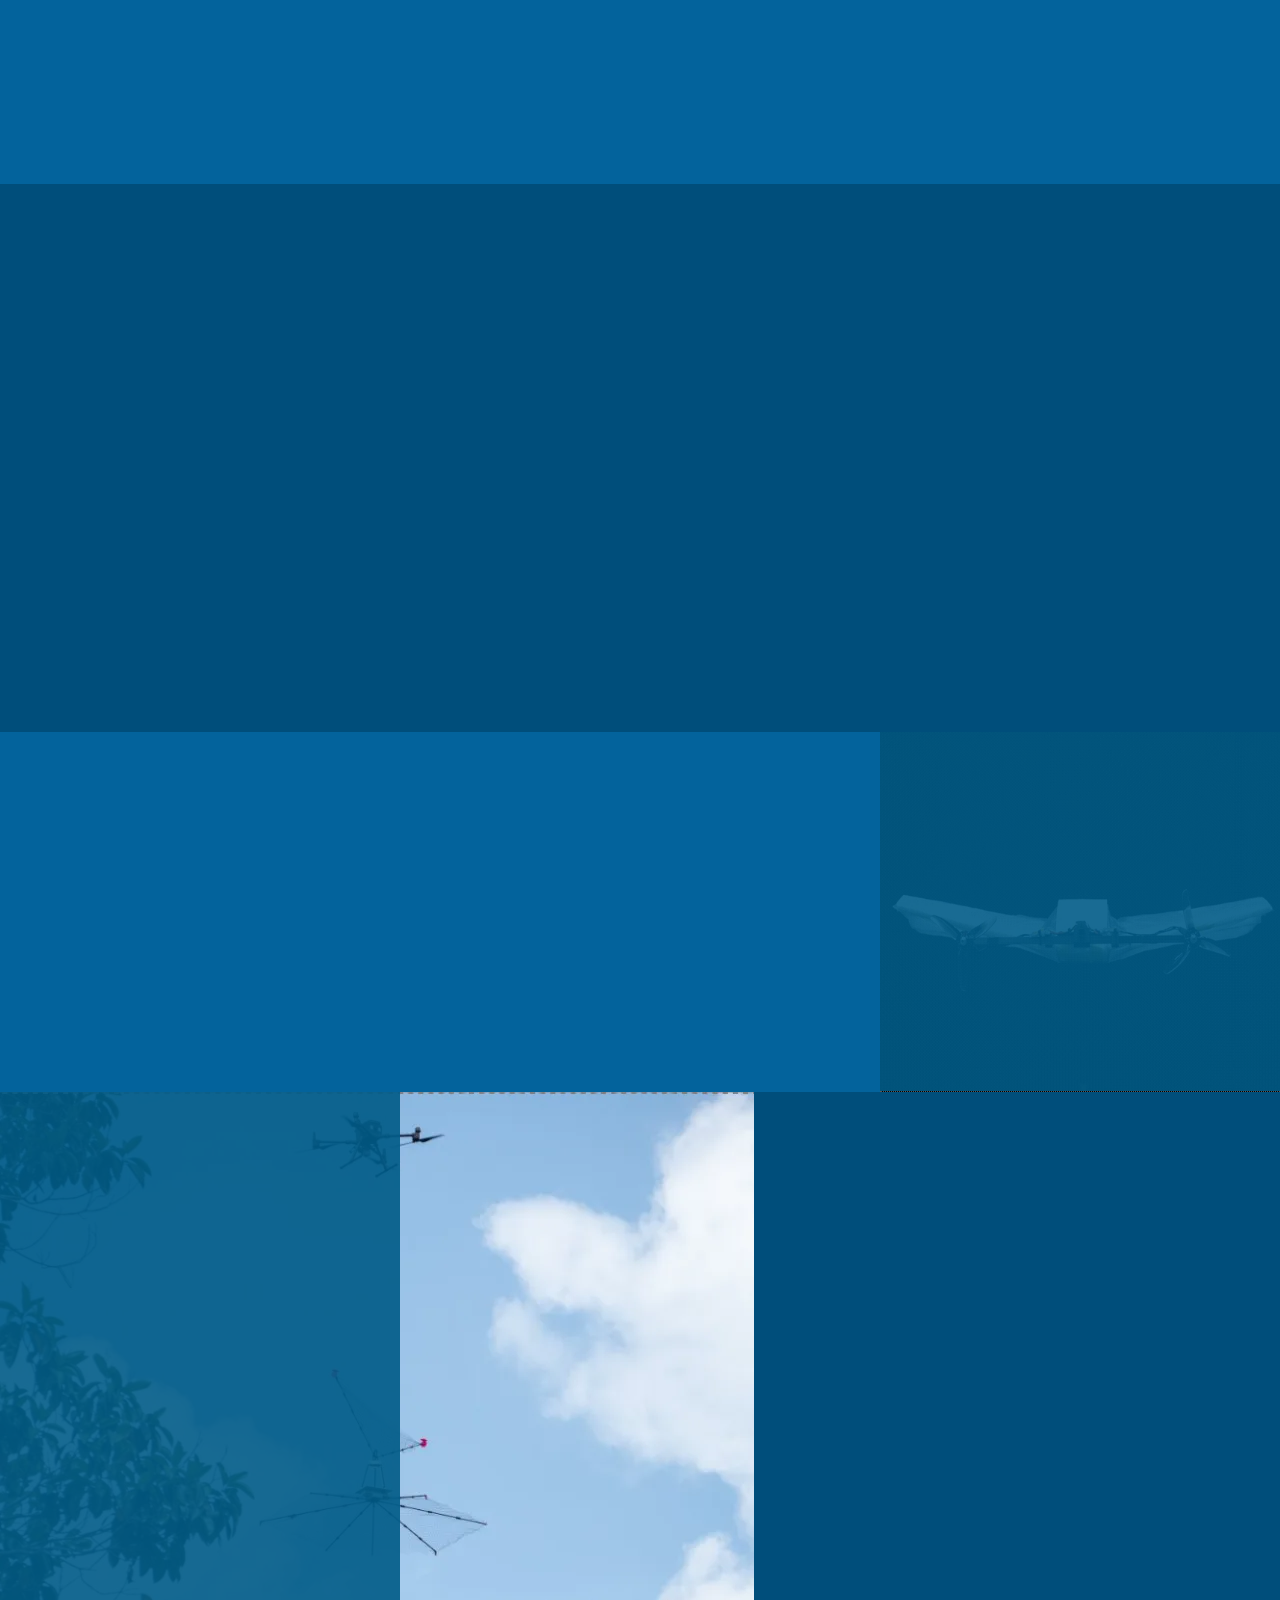
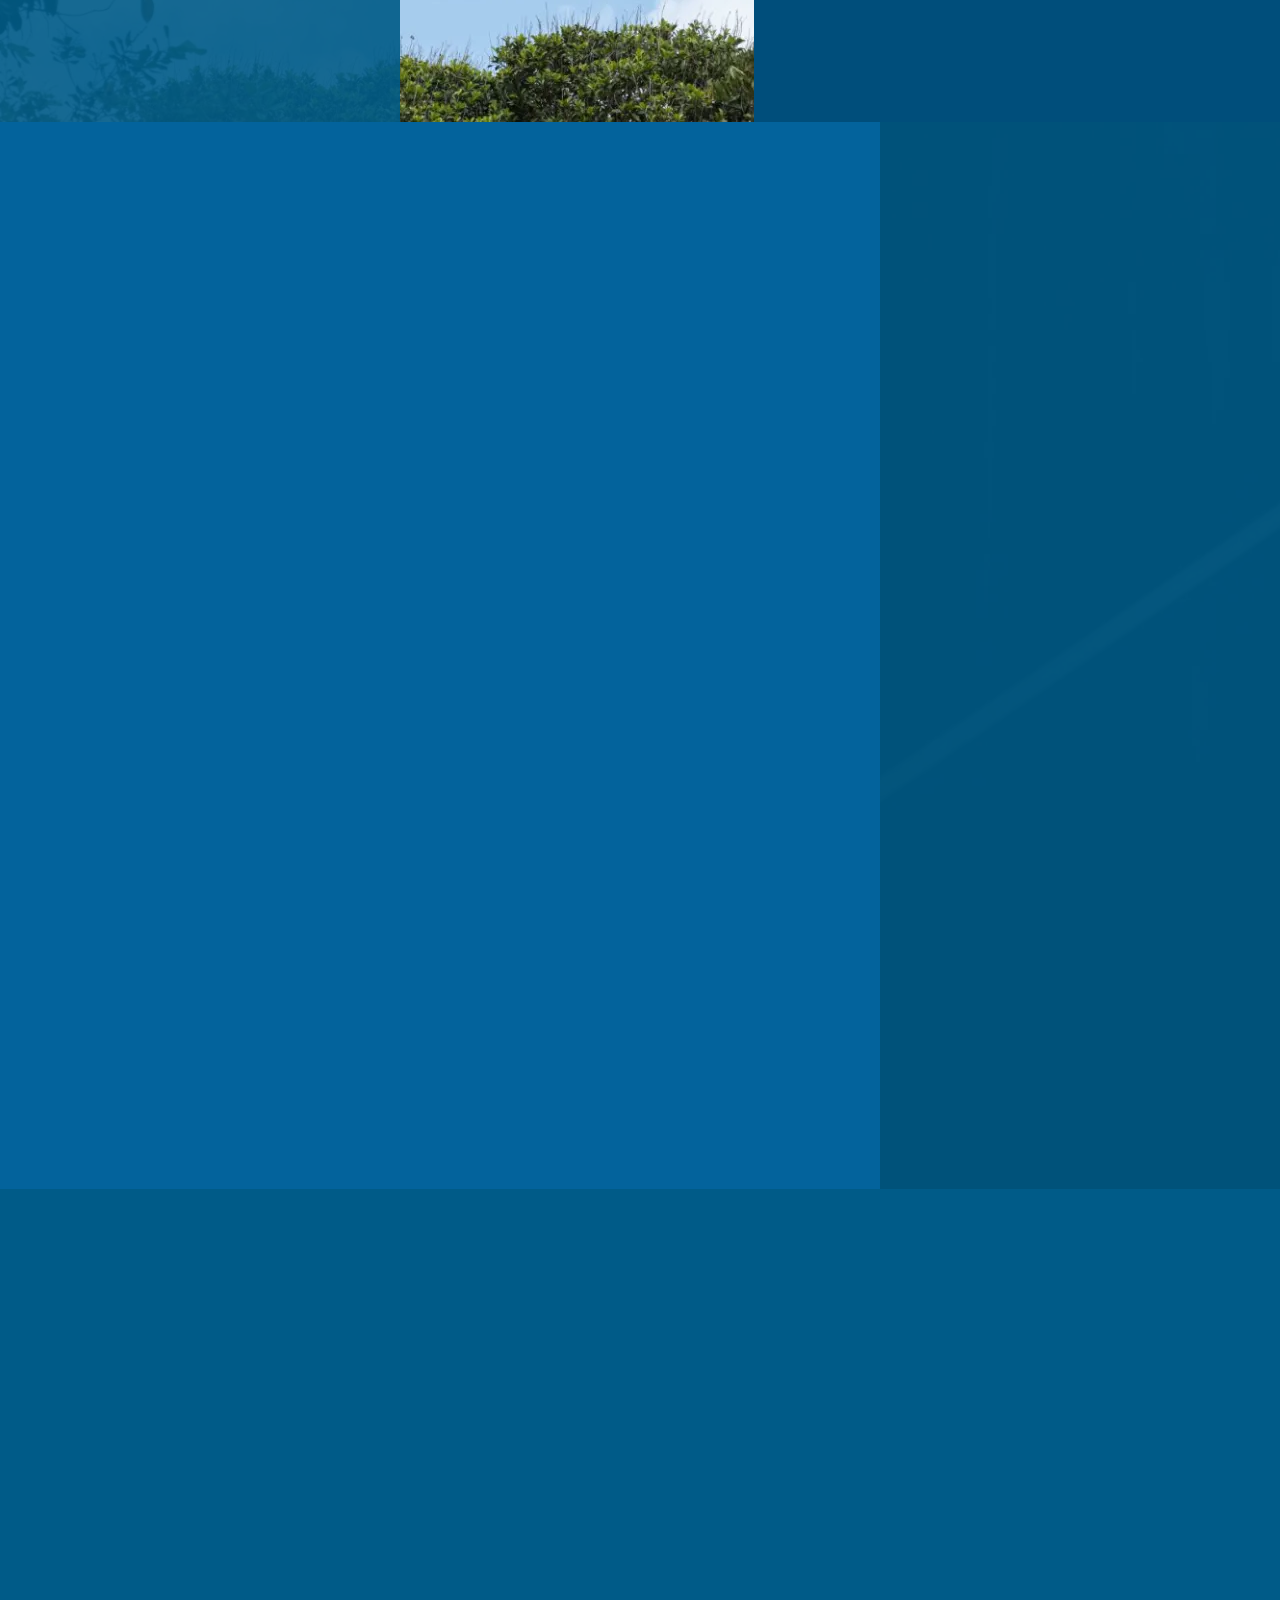
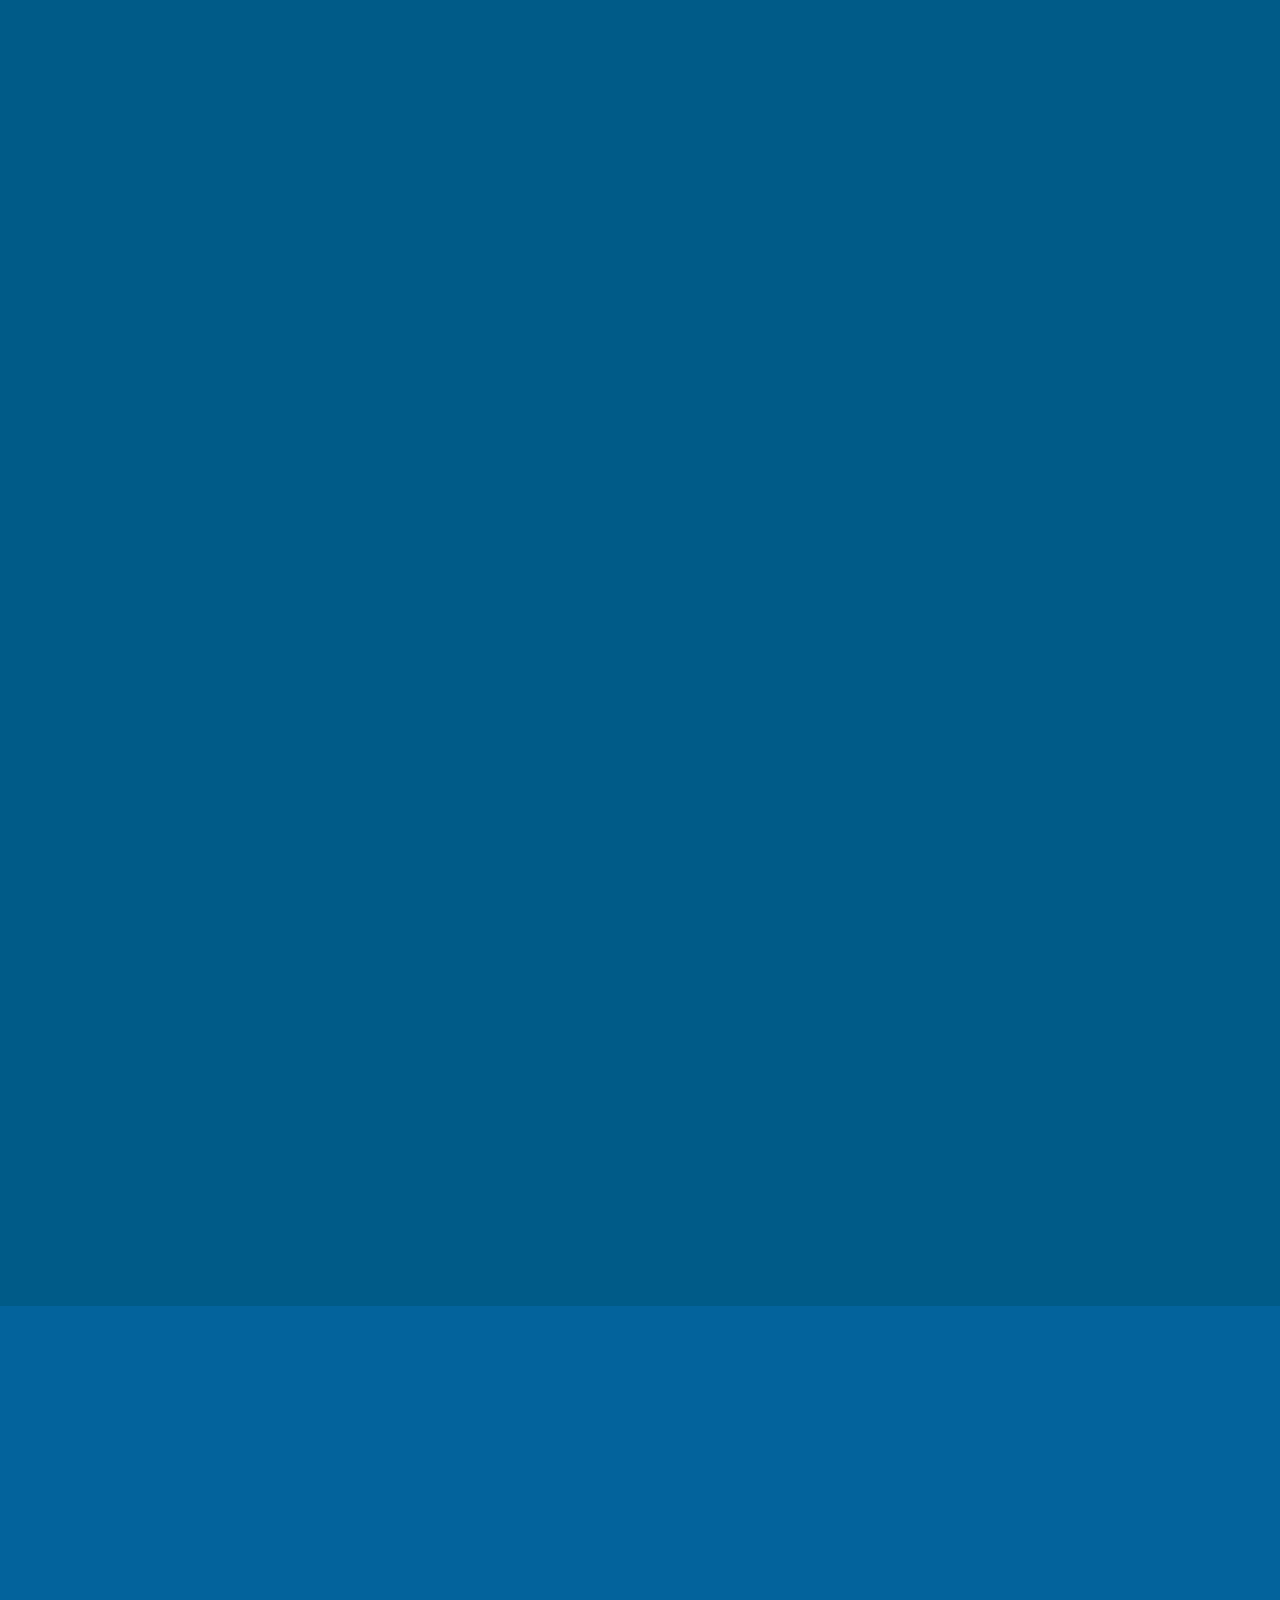
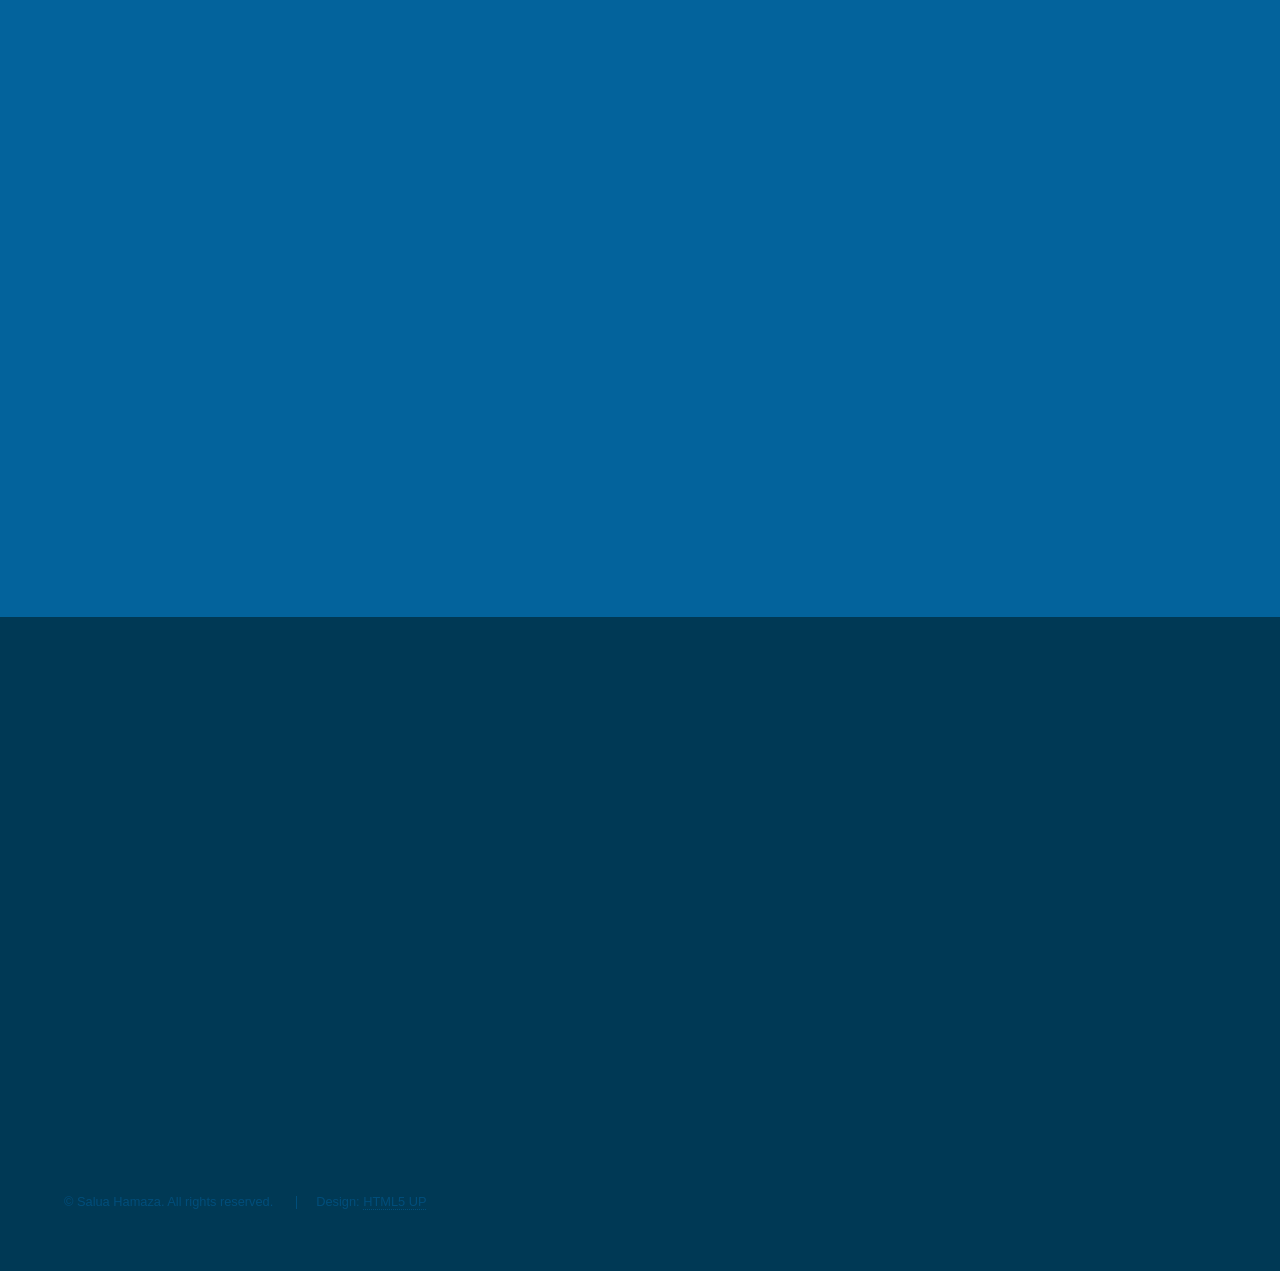
==== commit 06ae7817: "Update images and change research section in index.HTML" ====
--- a/index.html
+++ b/index.html
@@ -25,6 +25,20 @@
   <link rel="apple-touch-icon" sizes="180x180" href="/images/favicon/apple-touch-icon.png" />
   <link rel="icon" href="/images/favicon/favicon.ico" type="image/x-icon" />
   <link rel="shortcut icon" href="/images/favicon/favicon.ico" />
+  <!-- Returning from an archive page: hand the key over to assets/js/nav-archive.js
+       and tell main.css to skip the nav's staggered intro. This has to run before
+       the first paint – a script at the end of <body> would let one frame of the
+       intro through – so it is inline here rather than in nav-archive.js. -->
+  <script>
+    try {
+      var navArchiveKey = sessionStorage.getItem('nav:archive-exit');
+      if (navArchiveKey) {
+        sessionStorage.removeItem('nav:archive-exit');
+        window.navArchiveReturn = navArchiveKey;
+        document.documentElement.className += (document.documentElement.className ? ' ' : '') + 'nav-archive-return';
+      }
+    } catch (e) { /* sessionStorage throws outright in some privacy modes */ }
+  </script>
   <!-- head-common:end -->
   <title>Salua Hamaza – Associate Professor, Biomorphic Intelligence Lab | TU Delft</title>
   <meta property="og:title" content="Salua Hamaza – Associate Professor, Biomorphic Intelligence Lab | TU Delft" />
@@ -156,7 +170,7 @@
        A page may carry several JSON-LD blocks; search engines merge them. Do not edit by
        hand – run `node _tools/build-lists.js` instead. -->
   <!-- publications-ld:start -->
-    <script type="application/ld+json">
+  <script type="application/ld+json">
     {
       "@context": "https://schema.org",
       "@graph": [
@@ -362,11 +376,19 @@
         <button class="nav-toggle icon solid fa-bars" type="button" aria-controls="nav-menu" aria-expanded="false"
           aria-label="Open menu"></button>
       </div>
+      <!-- The two .nav-archive entries ship on every page, collapsed. They have to
+           already be in the DOM on the home page for assets/js/nav-archive.js to
+           play the closing slide when you come back from an archive page. Their
+           hrefs start with "/" so the build's "#" -> "/#" sub-page rewrite skips
+           them. Delays in the intro cascade are keyed to these positions – see the
+           .nav-archive block in assets/css/main.css before reordering this list. -->
       <nav id="nav-menu">
         <ul>
           <li><a href="#intro">HOME</a></li>
           <li><a href="#one">NEWS</a></li>
+          <li class="nav-archive" data-archive="news"><a href="/news-archive/">Archive</a></li>
           <li><a href="#two">RESEARCH</a></li>
+          <li class="nav-archive" data-archive="research"><a href="/research-archive/">Archive</a></li>
           <li><a href="#three">GROUP</a></li>
           <li><a href="#publications">PUBLICATIONS</a></li>
           <li><a href="#four">CONTACT</a></li>
@@ -451,70 +473,140 @@
             <ul id="news-list" class="link-list" data-list="news" data-filter="current">
               <!-- news:start -->
               <li>
-                <span class="list-date">AUG '26</span><div class="list-item">
-                  <a href="https://www.tudelft.nl/en/2026/lr/like-a-bird-this-drone-feels-its-way-to-a-safe-landing" target="_blank" rel="noopener noreferrer"><p>Nature npj robotics published our research article titled &quot;Aerial Tactile Perching via an Anthropomorphic Hand with Embodied Soft Tactile Receivers&quot; 🫴🤖</p></a>
-                  <div class="list-buttons"><a href="https://www.nature.com/articles/s44182-026-00109-9" class="button small" target="_blank" rel="noopener noreferrer">Article</a> <a href="https://lnkd.in/p/eGbcSkdh" class="button small" target="_blank" rel="noopener noreferrer">LinkedIn</a></div>
-                </div>
-              </li>
-              <li>
-                <span class="list-date">JUN '26</span><div class="list-item">
-                  <a href="https://www.internationalsymposium.it" target="_blank" rel="noopener noreferrer"><p>Drone International Symposium announced for October 2026</p></a>
-                  <div class="list-buttons"><a href="https://www.linkedin.com/posts/salua-hamaza_drone-share-7492324882140012544-R3_O/?utm_source=share&amp;utm_medium=member_desktop&amp;rcm=ACoAABVVUN8B46Tmq1aBXhWUIeHBo4a8u8muZ3U" class="button small" target="_blank" rel="noopener noreferrer">LinkedIn</a></div>
-                </div>
-              </li>
-              <li>
-                <span class="list-date">JUN '26</span><div class="list-item">
-                  <a href="https://www.tudelft.nl/en/2026/lr/flying-squirrel-drone-reshapes-drone-design" target="_blank" rel="noopener noreferrer"><p>Flying squirrel drone reshapes drone design</p></a>
-                  <div class="list-buttons"><a href="https://www.nature.com/articles/s41467-026-72822-w" class="button small" target="_blank" rel="noopener noreferrer">Article</a> <a href="https://www.youtube.com/watch?v=37IV3vyoXtk&amp;t=7s" class="button small" target="_blank" rel="noopener noreferrer">Video</a> <a href="https://www.linkedin.com/posts/tu-delft-aerospace-engineering_aetudelft-nature-tudelft-activity-7468245330271313920-pqHu?utm_source=share&amp;utm_medium=member_desktop&amp;rcm=ACoAABVVUN8B46Tmq1aBXhWUIeHBo4a8u8muZ3U" class="button small" target="_blank" rel="noopener noreferrer">LinkedIn</a></div>
-                </div>
-              </li>
-              <li>
-                <span class="list-date">MAR '26</span><div class="list-item">
-                  <a href="https://www.researchgate.net/publication/400705059_Omnidirectional_Dual-Arm_Aerial_Manipulator_with_Proprioceptive_Contact_Localization_for_Landing_on_Slanted_Roofs" target="_blank" rel="noopener noreferrer"><p>Excited to share our new ICRA2026 paper!</p></a>
-                  <div class="list-buttons"><a href="https://arxiv.org/pdf/2602.10703" class="button small" target="_blank" rel="noopener noreferrer">Article</a> <a href="https://www.youtube.com/watch?v=V3gcCDMcqBQ" class="button small" target="_blank" rel="noopener noreferrer">Video</a> <a href="https://www.linkedin.com/posts/salua-hamaza_icra2026-icra-drones-activity-7427746244003033089-dCc7?utm_source=share&amp;utm_medium=member_desktop&amp;rcm=ACoAABVVUN8B46Tmq1aBXhWUIeHBo4a8u8muZ3U" class="button small" target="_blank" rel="noopener noreferrer">LinkedIn</a></div>
-                </div>
-              </li>
-              <li>
-                <span class="list-date">JAN '26</span><div class="list-item">
-                  <a href="https://www.raiplay.it/video/2025/07/Droni-ispirati-alla-natura---Noos---Lavventura-della-conoscenza---07072025-f87f03b8-7a77-4bfc-bd0e-c45979558297.html" target="_blank" rel="noopener noreferrer"><p>Drones inspired to Nature documentary on live TV</p></a>
-                  <div class="list-buttons"><a href="https://www.youtube.com/watch?v=Bh50GHnL8Qg" class="button small" target="_blank" rel="noopener noreferrer">Video</a> <a href="https://www.linkedin.com/posts/salua-hamaza_biomorphic-intelligence-lab-ugcPost-7398470464454680577-ATeQ/?utm_source=share&amp;utm_medium=member_desktop&amp;rcm=ACoAABVVUN8B46Tmq1aBXhWUIeHBo4a8u8muZ3U" class="button small" target="_blank" rel="noopener noreferrer">LinkedIn</a></div>
-                </div>
-              </li>
-              <li>
-                <span class="list-date">DEC '25</span><div class="list-item">
-                  <a href="https://antbre.github.io/Projects/colliding_drone.html" target="_blank" rel="noopener noreferrer"><p>New paper - A Tactile Feedback Approach to Path Recovery after High-Speed Impacts for Collision-Resilient Drones</p></a>
-                  <div class="list-buttons"><a href="https://www.mdpi.com/2504-446X/9/11/758" class="button small" target="_blank" rel="noopener noreferrer">Article</a> <a href="https://www.youtube.com/watch?v=CMrgngliWX0" class="button small" target="_blank" rel="noopener noreferrer">Video</a> <a href="https://www.linkedin.com/posts/salua-hamaza_a-tactile-feedback-approach-to-path-recovery-activity-7394061369714712576-w88B?utm_source=share&amp;utm_medium=member_desktop&amp;rcm=ACoAABVVUN8B46Tmq1aBXhWUIeHBo4a8u8muZ3U" class="button small" target="_blank" rel="noopener noreferrer">LinkedIn</a></div>
-                </div>
-              </li>
-              <li>
-                <span class="list-date">NOV '24</span><div class="list-item">
-                  <a href="https://www.tudelft.nl/ai/biomorphic-intelligence-lab/news-1/messages/cnn-features-the-research-of-the-biomorphic-intelligence-lab-1" target="_blank" rel="noopener noreferrer"><p>CNN features the research of the Biomorphic Intelligence lab!</p></a>
-                  <div class="list-buttons"><a href="https://www.linkedin.com/posts/salua-hamaza_techforgood-biomorphic-intelligence-share-7267221323515412480-qHlB/?utm_source=share&amp;utm_medium=member_desktop&amp;rcm=ACoAABVVUN8B46Tmq1aBXhWUIeHBo4a8u8muZ3U" class="button small" target="_blank" rel="noopener noreferrer">LinkedIn</a></div>
-                </div>
-              </li>
-              <li>
-                <span class="list-date">OCT '24</span><div class="list-item">
-                  <a href="https://www.tudelft.nl/ai/biomorphic-intelligence-lab/news-1/messages/biomorphic-intelligence-lab-attends-iros-2024-in-abu-dhabi" target="_blank" rel="noopener noreferrer"><p>Biomorphic Intelligence Lab Attends IROS 2024 in Abu Dhabi</p></a>
-                </div>
-              </li>
-              <li>
-                <span class="list-date">FEB '24</span><div class="list-item">
-                  <a href="https://www.tudelft.nl/ai/biomorphic-intelligence-lab/news-1/messages/a-biomorphic-whisker-sensor-for-aerial-tactile-applications" target="_blank" rel="noopener noreferrer"><p>A Biomorphic Whisker Sensor for Aerial Tactile Applications</p></a>
-                  <div class="list-buttons"><a href="https://ieeexplore.ieee.org/document/10610850" class="button small" target="_blank" rel="noopener noreferrer">Article</a></div>
-                </div>
-              </li>
-              <li>
-                <span class="list-date">FEB '24</span><div class="list-item">
-                  <a href="https://www.tudelft.nl/ai/biomorphic-intelligence-lab/news-1/messages/albero-agile-landing-on-branches-for-environmental-robotics-operations" target="_blank" rel="noopener noreferrer"><p>ALBERO: Agile Landing on Branches for Environmental Robotics Operations</p></a>
-                  <div class="list-buttons"><a href="https://ieeexplore.ieee.org/document/10380767" class="button small" target="_blank" rel="noopener noreferrer">Article</a> <a href="https://www.youtube.com/watch?v=krxqD5sjWZY" class="button small" target="_blank" rel="noopener noreferrer">Video</a></div>
+                <span class="list-date">AUG '26</span>
+                <div class="list-item">
+                  <a href="https://www.tudelft.nl/en/2026/lr/like-a-bird-this-drone-feels-its-way-to-a-safe-landing"
+                    target="_blank" rel="noopener noreferrer">
+                    <p>Nature npj robotics published our research article titled &quot;Aerial Tactile Perching via an
+                      Anthropomorphic Hand with Embodied Soft Tactile Receivers&quot; 🫴🤖</p>
+                  </a>
+                  <div class="list-buttons"><a href="https://www.nature.com/articles/s44182-026-00109-9"
+                      class="button small" target="_blank" rel="noopener noreferrer">Article</a> <a
+                      href="https://lnkd.in/p/eGbcSkdh" class="button small" target="_blank"
+                      rel="noopener noreferrer">LinkedIn</a></div>
+                </div>
+              </li>
+              <li>
+                <span class="list-date">JUN '26</span>
+                <div class="list-item">
+                  <a href="https://www.internationalsymposium.it" target="_blank" rel="noopener noreferrer">
+                    <p>Drone International Symposium announced for October 2026</p>
+                  </a>
+                  <div class="list-buttons"><a
+                      href="https://www.linkedin.com/posts/salua-hamaza_drone-share-7492324882140012544-R3_O/?utm_source=share&amp;utm_medium=member_desktop&amp;rcm=ACoAABVVUN8B46Tmq1aBXhWUIeHBo4a8u8muZ3U"
+                      class="button small" target="_blank" rel="noopener noreferrer">LinkedIn</a></div>
+                </div>
+              </li>
+              <li>
+                <span class="list-date">JUN '26</span>
+                <div class="list-item">
+                  <a href="https://www.tudelft.nl/en/2026/lr/flying-squirrel-drone-reshapes-drone-design"
+                    target="_blank" rel="noopener noreferrer">
+                    <p>Flying squirrel drone reshapes drone design</p>
+                  </a>
+                  <div class="list-buttons"><a href="https://www.nature.com/articles/s41467-026-72822-w"
+                      class="button small" target="_blank" rel="noopener noreferrer">Article</a> <a
+                      href="https://www.youtube.com/watch?v=37IV3vyoXtk&amp;t=7s" class="button small" target="_blank"
+                      rel="noopener noreferrer">Video</a> <a
+                      href="https://www.linkedin.com/posts/tu-delft-aerospace-engineering_aetudelft-nature-tudelft-activity-7468245330271313920-pqHu?utm_source=share&amp;utm_medium=member_desktop&amp;rcm=ACoAABVVUN8B46Tmq1aBXhWUIeHBo4a8u8muZ3U"
+                      class="button small" target="_blank" rel="noopener noreferrer">LinkedIn</a></div>
+                </div>
+              </li>
+              <li>
+                <span class="list-date">MAR '26</span>
+                <div class="list-item">
+                  <a href="https://www.researchgate.net/publication/400705059_Omnidirectional_Dual-Arm_Aerial_Manipulator_with_Proprioceptive_Contact_Localization_for_Landing_on_Slanted_Roofs"
+                    target="_blank" rel="noopener noreferrer">
+                    <p>Excited to share our new ICRA2026 paper!</p>
+                  </a>
+                  <div class="list-buttons"><a href="https://arxiv.org/pdf/2602.10703" class="button small"
+                      target="_blank" rel="noopener noreferrer">Article</a> <a
+                      href="https://www.youtube.com/watch?v=V3gcCDMcqBQ" class="button small" target="_blank"
+                      rel="noopener noreferrer">Video</a> <a
+                      href="https://www.linkedin.com/posts/salua-hamaza_icra2026-icra-drones-activity-7427746244003033089-dCc7?utm_source=share&amp;utm_medium=member_desktop&amp;rcm=ACoAABVVUN8B46Tmq1aBXhWUIeHBo4a8u8muZ3U"
+                      class="button small" target="_blank" rel="noopener noreferrer">LinkedIn</a></div>
+                </div>
+              </li>
+              <li>
+                <span class="list-date">JAN '26</span>
+                <div class="list-item">
+                  <a href="https://www.raiplay.it/video/2025/07/Droni-ispirati-alla-natura---Noos---Lavventura-della-conoscenza---07072025-f87f03b8-7a77-4bfc-bd0e-c45979558297.html"
+                    target="_blank" rel="noopener noreferrer">
+                    <p>Drones inspired to Nature documentary on live TV</p>
+                  </a>
+                  <div class="list-buttons"><a href="https://www.youtube.com/watch?v=Bh50GHnL8Qg" class="button small"
+                      target="_blank" rel="noopener noreferrer">Video</a> <a
+                      href="https://www.linkedin.com/posts/salua-hamaza_biomorphic-intelligence-lab-ugcPost-7398470464454680577-ATeQ/?utm_source=share&amp;utm_medium=member_desktop&amp;rcm=ACoAABVVUN8B46Tmq1aBXhWUIeHBo4a8u8muZ3U"
+                      class="button small" target="_blank" rel="noopener noreferrer">LinkedIn</a></div>
+                </div>
+              </li>
+              <li>
+                <span class="list-date">DEC '25</span>
+                <div class="list-item">
+                  <a href="https://antbre.github.io/Projects/colliding_drone.html" target="_blank"
+                    rel="noopener noreferrer">
+                    <p>New paper - A Tactile Feedback Approach to Path Recovery after High-Speed Impacts for
+                      Collision-Resilient Drones</p>
+                  </a>
+                  <div class="list-buttons"><a href="https://www.mdpi.com/2504-446X/9/11/758" class="button small"
+                      target="_blank" rel="noopener noreferrer">Article</a> <a
+                      href="https://www.youtube.com/watch?v=CMrgngliWX0" class="button small" target="_blank"
+                      rel="noopener noreferrer">Video</a> <a
+                      href="https://www.linkedin.com/posts/salua-hamaza_a-tactile-feedback-approach-to-path-recovery-activity-7394061369714712576-w88B?utm_source=share&amp;utm_medium=member_desktop&amp;rcm=ACoAABVVUN8B46Tmq1aBXhWUIeHBo4a8u8muZ3U"
+                      class="button small" target="_blank" rel="noopener noreferrer">LinkedIn</a></div>
+                </div>
+              </li>
+              <li>
+                <span class="list-date">NOV '24</span>
+                <div class="list-item">
+                  <a href="https://www.tudelft.nl/ai/biomorphic-intelligence-lab/news-1/messages/cnn-features-the-research-of-the-biomorphic-intelligence-lab-1"
+                    target="_blank" rel="noopener noreferrer">
+                    <p>CNN features the research of the Biomorphic Intelligence lab!</p>
+                  </a>
+                  <div class="list-buttons"><a
+                      href="https://www.linkedin.com/posts/salua-hamaza_techforgood-biomorphic-intelligence-share-7267221323515412480-qHlB/?utm_source=share&amp;utm_medium=member_desktop&amp;rcm=ACoAABVVUN8B46Tmq1aBXhWUIeHBo4a8u8muZ3U"
+                      class="button small" target="_blank" rel="noopener noreferrer">LinkedIn</a></div>
+                </div>
+              </li>
+              <li>
+                <span class="list-date">OCT '24</span>
+                <div class="list-item">
+                  <a href="https://www.tudelft.nl/ai/biomorphic-intelligence-lab/news-1/messages/biomorphic-intelligence-lab-attends-iros-2024-in-abu-dhabi"
+                    target="_blank" rel="noopener noreferrer">
+                    <p>Biomorphic Intelligence Lab Attends IROS 2024 in Abu Dhabi</p>
+                  </a>
+                </div>
+              </li>
+              <li>
+                <span class="list-date">FEB '24</span>
+                <div class="list-item">
+                  <a href="https://www.tudelft.nl/ai/biomorphic-intelligence-lab/news-1/messages/a-biomorphic-whisker-sensor-for-aerial-tactile-applications"
+                    target="_blank" rel="noopener noreferrer">
+                    <p>A Biomorphic Whisker Sensor for Aerial Tactile Applications</p>
+                  </a>
+                  <div class="list-buttons"><a href="https://ieeexplore.ieee.org/document/10610850" class="button small"
+                      target="_blank" rel="noopener noreferrer">Article</a></div>
+                </div>
+              </li>
+              <li>
+                <span class="list-date">FEB '24</span>
+                <div class="list-item">
+                  <a href="https://www.tudelft.nl/ai/biomorphic-intelligence-lab/news-1/messages/albero-agile-landing-on-branches-for-environmental-robotics-operations"
+                    target="_blank" rel="noopener noreferrer">
+                    <p>ALBERO: Agile Landing on Branches for Environmental Robotics Operations</p>
+                  </a>
+                  <div class="list-buttons"><a href="https://ieeexplore.ieee.org/document/10380767" class="button small"
+                      target="_blank" rel="noopener noreferrer">Article</a> <a
+                      href="https://www.youtube.com/watch?v=krxqD5sjWZY" class="button small" target="_blank"
+                      rel="noopener noreferrer">Video</a></div>
                 </div>
               </li>
               <!-- news:end -->
             </ul>
             <!-- Rendered only when data/news.json has archived entries. -->
             <!-- news-more:start -->
-              <p class="list-more"><a href="/news-archive/">News archive &rarr;</a></p>
-              <!-- news-more:end -->
+            <p class="list-more"><a href="/news-archive/">News archive &rarr;</a></p>
+            <!-- news-more:end -->
           </div>
         </div>
       </section>
@@ -527,13 +619,19 @@
           <div class="inner">
             <h2>Research</h2>
             <p>
-              Our planet faces a great climate and ecological crisis. By
-              protecting our forests, we are not only preserving a
-              self-sustained way to capture emissions, but also, we are
-              nurturing an important buffer against climate change. To help
-              forests thrive, scientists are gathering ecological insights
-              related to biodiversity and climate in forests at micro and
-              macro scale, to incentivize immediate climate actions.
+              My research lies at the intersection of design and control of drones capable of physical interaction with
+              complex environments. I approach this from the perspective of embodied intelligence, where a robot’s
+              capabilities emerge not only from control and cognition, but first and foremost from its morphology,
+              mechanics, and sensing. <br><br>
+
+              In all my work, everything begins with compliant mechanical design, which provides drones with physical
+              bodies that can passively handle external stimuli and dynamic interactions. Building on this, I develop
+              control algorithms tailored to aerial robots that physically interact with unknown objects and complex
+              surroundings.<br><br>
+
+              I believe intelligence in aerial robots starts with the body itself, from which higher-level control and
+              cognitive intelligence naturally emerge. Often, my designs and behaviors are inspired by biological
+              systems.
             </p>
           </div>
         </div>
@@ -558,13 +656,15 @@
             </h3>
             <p>
               Gliding silently through dense forests at night, flying squirrels perform some of the most agile aerial
-              manoeuvres found in nature. Unlike birds, which rely primarily on their feathered wings, gliding mammals
-              reshape their entire body during flight.
-              SquirrelDrone demonstrates for the first time how whole-body morphing can dramatically improve flight
-              performance in robotic systems. 
+              maneuvers found in nature. Unlike birds, which rely primarily on their feathered wings, gliding mammals
+              reshape their entire body during flight. SquirrelDrone demonstrates for the first time how whole-body
+              morphing dramatically improves flight perfomance via three key metrics,
+              agility, maneuverability and stability.
               <br />
-              Check out the publication in <a href="https://www.nature.com/articles/s41467-026-72822-w" target="_blank" rel="noopener noreferrer">Nature Communications</a>
-              and the <a href="https://www.youtube.com/watch?v=37IV3vyoXtk&t=7s" target="_blank" rel="noopener noreferrer">video on youtube</a>.
+              Check out the publication in <a href="https://www.nature.com/articles/s41467-026-72822-w" target="_blank"
+                rel="noopener noreferrer">Nature Communications</a>
+              and the <a href="https://www.youtube.com/watch?v=37IV3vyoXtk&t=7s" target="_blank"
+                rel="noopener noreferrer">Youtube video</a>.
             </p>
           </div>
         </div>
@@ -660,8 +760,7 @@
                 <a href="https://www.tudelft.nl/staff/t.a.kent/" class="image" target="_blank"
                   rel="noopener noreferrer">
                   <figure>
-                    <img src="/images/group/teresa.webp" loading="lazy" title="Teresa Kent"
-                      alt="Teresa Kent" />
+                    <img src="/images/group/teresa.webp" loading="lazy" title="Teresa Kent" alt="Teresa Kent" />
                     <figcaption>
                       Teresa Kent
                     </figcaption>
@@ -686,8 +785,7 @@
               <li>
                 <a href="https://www.tudelft.nl/staff/c.ye/" class="image" target="_blank" rel="noopener noreferrer">
                   <figure>
-                    <img src="/images/group/chaoxiang.webp" loading="lazy" title="Chaoxiang Ye"
-                      alt="Chaoxiang Ye" />
+                    <img src="/images/group/chaoxiang.webp" loading="lazy" title="Chaoxiang Ye" alt="Chaoxiang Ye" />
                     <figcaption>
                       Chaoxiang Ye
                     </figcaption>
@@ -707,11 +805,9 @@
                 </a>
               </li>
               <li>
-                <a href="https://limingzheng.com" class="image" target="_blank"
-                  rel="noopener noreferrer">
+                <a href="https://limingzheng.com" class="image" target="_blank" rel="noopener noreferrer">
                   <figure>
-                    <img src="/images/group/liming.webp" loading="lazy" title="Liming Zheng"
-                      alt="Liming Zheng" />
+                    <img src="/images/group/liming.webp" loading="lazy" title="Liming Zheng" alt="Liming Zheng" />
                     <figcaption>
                       Liming Zheng
                     </figcaption>
@@ -746,8 +842,7 @@
                 <a href="https://www.tudelft.nl/staff/s.wang-12/" class="image" target="_blank"
                   rel="noopener noreferrer">
                   <figure>
-                    <img src="/images/group/sunyi.webp" loading="lazy" title="Sunyi Wang"
-                      alt="Sunyi Wang" />
+                    <img src="/images/group/sunyi.webp" loading="lazy" title="Sunyi Wang" alt="Sunyi Wang" />
                     <figcaption>
                       Sunyi Wang
                     </figcaption>
@@ -820,44 +915,82 @@
             <ul id="publications-list" class="link-list" data-list="publications">
               <!-- publications:start -->
               <li>
-                <span class="list-date">2026</span><div class="list-item">
-                  <a href="https://doi.org/10.1038/s44182-026-00109-9" target="_blank" rel="noopener noreferrer"><p>Aerial tactile perching via an anthropomorphic hand with embodied soft tactile receptors</p></a>
-                  <div class="list-buttons"><a href="https://www.nature.com/articles/s44182-026-00109-9.pdf" class="button small" target="_blank" rel="noopener noreferrer">PDF</a></div>
-                  <span class="list-meta">Anton Bredenbeck, Anish Jadoenathmisier, Salua Hamaza &middot; Nature NPJ Robotics</span>
-                </div>
-              </li>
-              <li>
-                <span class="list-date">2026</span><div class="list-item">
-                  <a href="https://doi.org/10.1038/s41467-026-72822-w" target="_blank" rel="noopener noreferrer"><p>A squirrel-inspired drone with enhanced stability, agility and maneuverability via whole-body morphing</p></a>
-                  <div class="list-buttons"><a href="https://www.nature.com/articles/s41467-026-72822-w.pdf" class="button small" target="_blank" rel="noopener noreferrer">PDF</a> <a href="https://www.youtube.com/watch?v=37IV3vyoXtk" class="button small" target="_blank" rel="noopener noreferrer">Video</a></div>
-                  <span class="list-meta">Liming Zheng, Alexander van Zuijlen, Salua Hamaza &middot; Nature Communications</span>
-                </div>
-              </li>
-              <li>
-                <span class="list-date">2026</span><div class="list-item">
-                  <a href="https://doi.org/10.48550/arXiv.2602.10703" target="_blank" rel="noopener noreferrer"><p>Omnidirectional Dual-Arm Aerial Manipulator with Proprioceptive Contact Localization for Landing on Slanted Roofs</p></a>
-                  <div class="list-buttons"><a href="https://arxiv.org/pdf/2602.10703" class="button small" target="_blank" rel="noopener noreferrer">PDF</a> <a href="https://www.youtube.com/watch?v=V3gcCDMcqBQ" class="button small" target="_blank" rel="noopener noreferrer">Video</a></div>
-                  <span class="list-meta">Martijn B. J. Brummelhuis, Nathan F. Lepora, Salua Hamaza &middot; IEEE International Conference on Robotics and Automation (ICRA) in Vienna</span>
-                </div>
-              </li>
-              <li>
-                <span class="list-date">2025</span><div class="list-item">
-                  <a href="https://doi.org/10.3390/drones9110758" target="_blank" rel="noopener noreferrer"><p>A Tactile Feedback Approach to Path Recovery After High-Speed Impacts for Collision-Resilient Drones</p></a>
-                  <div class="list-buttons"><a href="https://www.mdpi.com/2504-446X/9/11/758/pdf?version=1762163279" class="button small" target="_blank" rel="noopener noreferrer">PDF</a> <a href="https://www.youtube.com/watch?v=CMrgngliWX0" class="button small" target="_blank" rel="noopener noreferrer">Video</a></div>
-                  <span class="list-meta">Anton Bredenbeck, Teaya Yang, Salua Hamaza, Mark W. Mueller &middot; Drones</span>
-                </div>
-              </li>
-              <li>
-                <span class="list-date">2024</span><div class="list-item">
-                  <a href="https://doi.org/10.1109/ICRA57147.2024.10610850" target="_blank" rel="noopener noreferrer"><p>A Biomorphic Whisker Sensor for Aerial Tactile Applications</p></a>
-                  <span class="list-meta">Chaoxiang Ye, Guido De Croon, Salua Hamaza &middot; IEEE International Conference on Robotics and Automation (ICRA) in Japan</span>
-                </div>
-              </li>
-              <li>
-                <span class="list-date">2024</span><div class="list-item">
-                  <a href="https://doi.org/10.1109/LRA.2024.3349914" target="_blank" rel="noopener noreferrer"><p>ALBERO: Agile Landing on Branches for Environmental Robotics Operations</p></a>
-                  <div class="list-buttons"><a href="https://www.youtube.com/watch?v=krxqD5sjWZY" class="button small" target="_blank" rel="noopener noreferrer">Video</a></div>
-                  <span class="list-meta">Liming Zheng, Salua Hamaza &middot; IEEE Robotics and Automation Letters</span>
+                <span class="list-date">2026</span>
+                <div class="list-item">
+                  <a href="https://doi.org/10.1038/s44182-026-00109-9" target="_blank" rel="noopener noreferrer">
+                    <p>Aerial tactile perching via an anthropomorphic hand with embodied soft tactile receptors</p>
+                  </a>
+                  <div class="list-buttons"><a href="https://www.nature.com/articles/s44182-026-00109-9.pdf"
+                      class="button small" target="_blank" rel="noopener noreferrer">PDF</a></div>
+                  <span class="list-meta">Anton Bredenbeck, Anish Jadoenathmisier, Salua Hamaza &middot; Nature NPJ
+                    Robotics</span>
+                </div>
+              </li>
+              <li>
+                <span class="list-date">2026</span>
+                <div class="list-item">
+                  <a href="https://doi.org/10.1038/s41467-026-72822-w" target="_blank" rel="noopener noreferrer">
+                    <p>A squirrel-inspired drone with enhanced stability, agility and maneuverability via whole-body
+                      morphing</p>
+                  </a>
+                  <div class="list-buttons"><a href="https://www.nature.com/articles/s41467-026-72822-w.pdf"
+                      class="button small" target="_blank" rel="noopener noreferrer">PDF</a> <a
+                      href="https://www.youtube.com/watch?v=37IV3vyoXtk" class="button small" target="_blank"
+                      rel="noopener noreferrer">Video</a></div>
+                  <span class="list-meta">Liming Zheng, Alexander van Zuijlen, Salua Hamaza &middot; Nature
+                    Communications</span>
+                </div>
+              </li>
+              <li>
+                <span class="list-date">2026</span>
+                <div class="list-item">
+                  <a href="https://doi.org/10.48550/arXiv.2602.10703" target="_blank" rel="noopener noreferrer">
+                    <p>Omnidirectional Dual-Arm Aerial Manipulator with Proprioceptive Contact Localization for Landing
+                      on Slanted Roofs</p>
+                  </a>
+                  <div class="list-buttons"><a href="https://arxiv.org/pdf/2602.10703" class="button small"
+                      target="_blank" rel="noopener noreferrer">PDF</a> <a
+                      href="https://www.youtube.com/watch?v=V3gcCDMcqBQ" class="button small" target="_blank"
+                      rel="noopener noreferrer">Video</a></div>
+                  <span class="list-meta">Martijn B. J. Brummelhuis, Nathan F. Lepora, Salua Hamaza &middot; IEEE
+                    International Conference on Robotics and Automation (ICRA) in Vienna</span>
+                </div>
+              </li>
+              <li>
+                <span class="list-date">2025</span>
+                <div class="list-item">
+                  <a href="https://doi.org/10.3390/drones9110758" target="_blank" rel="noopener noreferrer">
+                    <p>A Tactile Feedback Approach to Path Recovery After High-Speed Impacts for Collision-Resilient
+                      Drones</p>
+                  </a>
+                  <div class="list-buttons"><a href="https://www.mdpi.com/2504-446X/9/11/758/pdf?version=1762163279"
+                      class="button small" target="_blank" rel="noopener noreferrer">PDF</a> <a
+                      href="https://www.youtube.com/watch?v=CMrgngliWX0" class="button small" target="_blank"
+                      rel="noopener noreferrer">Video</a></div>
+                  <span class="list-meta">Anton Bredenbeck, Teaya Yang, Salua Hamaza, Mark W. Mueller &middot;
+                    Drones</span>
+                </div>
+              </li>
+              <li>
+                <span class="list-date">2024</span>
+                <div class="list-item">
+                  <a href="https://doi.org/10.1109/ICRA57147.2024.10610850" target="_blank" rel="noopener noreferrer">
+                    <p>A Biomorphic Whisker Sensor for Aerial Tactile Applications</p>
+                  </a>
+                  <span class="list-meta">Chaoxiang Ye, Guido De Croon, Salua Hamaza &middot; IEEE International
+                    Conference on Robotics and Automation (ICRA) in Japan</span>
+                </div>
+              </li>
+              <li>
+                <span class="list-date">2024</span>
+                <div class="list-item">
+                  <a href="https://doi.org/10.1109/LRA.2024.3349914" target="_blank" rel="noopener noreferrer">
+                    <p>ALBERO: Agile Landing on Branches for Environmental Robotics Operations</p>
+                  </a>
+                  <div class="list-buttons"><a href="https://www.youtube.com/watch?v=krxqD5sjWZY" class="button small"
+                      target="_blank" rel="noopener noreferrer">Video</a></div>
+                  <span class="list-meta">Liming Zheng, Salua Hamaza &middot; IEEE Robotics and Automation
+                    Letters</span>
                 </div>
               </li>
               <!-- publications:end -->
@@ -945,6 +1078,7 @@
   <script src="/assets/js/main.js"></script>
   <script src="/assets/js/nav-progress.js"></script>
   <script src="/assets/js/nav-toggle.js"></script>
+  <script src="/assets/js/nav-archive.js"></script>
   <script src="/assets/js/lists.js"></script>
   <!-- scripts:end -->
   <script>
--- a/assets/css/main.css
+++ b/assets/css/main.css
@@ -3181,9 +3181,10 @@
 
 /* Sub-pages arrive via a full page load, which would replay the theme's
    staggered nav entry every time you navigate. Show the nav immediately there;
-   only the home page plays the intro animation. */
+   only the home page plays the intro animation. .nav-archive is excluded: it is
+   the one item that *should* animate on a sub-page, sliding open on arrival. */
 body[data-nav-current] #sidebar > .inner,
-body[data-nav-current] #sidebar nav > ul > li {
+body[data-nav-current] #sidebar nav > ul > li:not(.nav-archive) {
   opacity: 1;
   transform: none;
   transition: none;
@@ -3464,4 +3465,161 @@
   line-height: 1.4;
   overflow-wrap: break-word;
 }
+/* ---------------------------------------------------------------- nav archive
+
+   A collapsed ARCHIVE entry sits after NEWS and after RESEARCH on every page
+   (_tools/partials/nav.html). assets/js/nav-archive.js adds .is-open to the one
+   whose page you are on, and – arriving back on the home page – opens it and
+   immediately drops it again so it slides shut.
+
+   The reveal animates `grid-template-*: 0fr -> 1fr`, which interpolates to the
+   *content's* own size; a max-width/height transition would have to guess a
+   target and would finish early or clip. A browser too old to interpolate fr
+   units simply shows and hides the entry with no slide.
+
+   Spacing lives in the <a>'s padding, never the <li>'s margin, so the entry
+   sits flush against the item it belongs to. The padding animates alongside the
+   track: an fr track can never shrink below its item's automatic minimum, and
+   padding is part of that minimum (min-width/min-height: 0 only zero out the
+   text), so leaving it in place would strand a ~7px sliver between NEWS and
+   RESEARCH while the entry is shut. */
+#sidebar nav > ul > li.nav-archive {
+  display: grid;
+  grid-template-rows: 0fr;
+  margin: 0;
+  opacity: 0;
+  transform: translateX(1em);
+  visibility: hidden;
+  /* The delay is set inside the shorthand: a separate transition-delay would
+     lose to the intro cascade's :nth-child rules above. visibility flips only
+     once the slide has finished, so the entry stays focusable exactly as long
+     as it is on screen. */
+  transition: grid-template-rows 0.35s ease, opacity 0.25s ease, transform 0.35s ease, visibility 0s linear 0.35s;
+}
+
+#sidebar nav > ul > li.nav-archive.is-open {
+  grid-template-rows: 1fr;
+  opacity: 1;
+  transform: none;
+  visibility: visible;
+  transition: grid-template-rows 0.35s ease, opacity 0.25s ease 0.1s, transform 0.35s ease, visibility 0s;
+}
+
+/* Lets nav-archive.js put the entry into its open state without animating, so
+   the closing slide on the home page starts from a settled layout. */
+#sidebar nav > ul > li.nav-archive.no-anim,
+#sidebar nav > ul > li.nav-archive.no-anim > a {
+  transition: none;
+}
+
+/* min-*: 0 and overflow are what let the grid track actually squeeze to zero. */
+#sidebar nav > ul > li.nav-archive > a {
+  min-height: 0;
+  min-width: 0;
+  overflow: hidden;
+  white-space: nowrap;
+  /* A rank below the six section links: smaller, dimmer, tighter. */
+  color: rgba(255, 255, 255, 0.28);
+  font-size: 0.5em;
+  letter-spacing: 0.18em;
+  padding: 0;
+  transition: padding 0.35s ease, color 0.2s ease;
+}
+
+#sidebar nav > ul > li.nav-archive.is-open > a {
+  padding: 0.9em 0;
+}
+
+#sidebar nav > ul > li.nav-archive > a:hover {
+  color: rgba(255, 255, 255, 0.5);
+}
+
+/* Restated because the selector above outranks "#sidebar nav a.is-current". */
+#sidebar nav > ul > li.nav-archive > a.is-current {
+  color: #ffffff;
+}
+
+/* The two extra <li>s shift the intro cascade, leaving a dead beat where the
+   collapsed entries sit. Re-map so the six visible items keep an even
+   0.45/0.65/0.85/1.05/1.25/1.45s. Positions: 1 HOME, 2 NEWS, 3 archive,
+   4 RESEARCH, 5 archive, 6 GROUP, 7 PUBLICATIONS, 8 CONTACT – re-check these
+   if the nav list in _tools/partials/nav.html is reordered. */
+#sidebar nav > ul > li:nth-child(4) {
+  transition-delay: 0.85s;
+}
+
+#sidebar nav > ul > li:nth-child(6) {
+  transition-delay: 1.05s;
+}
+
+#sidebar nav > ul > li:nth-child(7) {
+  transition-delay: 1.25s;
+}
+
+#sidebar nav > ul > li:nth-child(8) {
+  transition-delay: 1.45s;
+}
+
+/* Coming back from an archive page (flag read by the inline script in
+   _tools/partials/head-common.html before the first paint): the nav is already
+   where you left it, so skip the staggered intro entirely and let the archive
+   entry's own slide be the only motion. */
+html.nav-archive-return body.is-preload #sidebar > .inner {
+  opacity: 1;
+  transition: none;
+}
+
+html.nav-archive-return body.is-preload #sidebar nav > ul > li:not(.nav-archive) {
+  opacity: 1;
+  transform: none;
+  transition: none;
+  transition-delay: 0s;
+}
+
+/* Horizontal strip: the entry pushes the items to its right sideways instead of
+   opening a new row. */
+@media screen and (max-width: 1280px) {
+  #sidebar nav > ul > li.nav-archive {
+    grid-template-rows: 1fr;
+    grid-template-columns: 0fr;
+    transform: none;
+    transition: grid-template-columns 0.35s ease, opacity 0.25s ease, visibility 0s linear 0.35s;
+  }
+  #sidebar nav > ul > li.nav-archive.is-open {
+    grid-template-columns: 1fr;
+    transition: grid-template-columns 0.35s ease, opacity 0.25s ease 0.1s, visibility 0s;
+  }
+  /* Sits 0.9em off its parent rather than the 2em between top-level items. */
+  #sidebar nav > ul > li.nav-archive.is-open > a {
+    padding: 0 0 0 0.9em;
+  }
+}
+
+/* Drop-down panel: a row again, indented under the item it belongs to. */
+@media screen and (max-width: 736px) {
+  #sidebar nav > ul > li.nav-archive {
+    grid-template-columns: 1fr;
+    grid-template-rows: 0fr;
+    transition: grid-template-rows 0.35s ease, opacity 0.25s ease, visibility 0s linear 0.35s;
+  }
+  #sidebar nav > ul > li.nav-archive.is-open {
+    grid-template-rows: 1fr;
+    transition: grid-template-rows 0.35s ease, opacity 0.25s ease 0.1s, visibility 0s;
+  }
+  #sidebar nav > ul > li.nav-archive > a {
+    font-size: 0.62em;
+  }
+  #sidebar nav > ul > li.nav-archive.is-open > a {
+    padding: 0 1.65em 0 2.9em;
+  }
+}
+
+@media (prefers-reduced-motion: reduce) {
+  #sidebar nav > ul > li.nav-archive,
+  #sidebar nav > ul > li.nav-archive.is-open,
+  #sidebar nav > ul > li.nav-archive > a,
+  #sidebar nav > ul > li.nav-archive.is-open > a {
+    transition: none;
+  }
+}
 /*# sourceMappingURL=main.css.map */
--- a/assets/css/noscript.css
+++ b/assets/css/noscript.css
@@ -0,0 +1,39 @@
+/*
+	Hyperspace by HTML5 UP
+	html5up.net | @ajlkn
+	Free for personal and commercial use under the CCA 3.0 license (html5up.net/license)
+*/
+/* Spotlights */
+.spotlights > section > .image:before {
+  opacity: 0 !important;
+}
+.spotlights > section > .content > .inner {
+  transform: none !important;
+  opacity: 1 !important;
+}
+
+/* Wrapper */
+.wrapper > .inner {
+  opacity: 1 !important;
+  transform: none !important;
+}
+
+/* Sidebar */
+#sidebar > .inner {
+  opacity: 1 !important;
+}
+#sidebar nav > ul > li {
+  transform: none !important;
+  opacity: 1 !important;
+}
+
+/* Archive entry. Its open state is a class added by assets/js/nav-archive.js, so
+   without JS it would stay collapsed on the very page it names. Drop the grid
+   and show it outright – one pair per archive, because CSS cannot match the
+   <li>'s data-archive against the <body>'s. */
+body[data-archive=news] #sidebar nav > ul > li.nav-archive[data-archive=news],
+body[data-archive=research] #sidebar nav > ul > li.nav-archive[data-archive=research] {
+  display: block !important;
+  visibility: visible !important;
+  transition: none !important;
+}/*# sourceMappingURL=noscript.css.map */
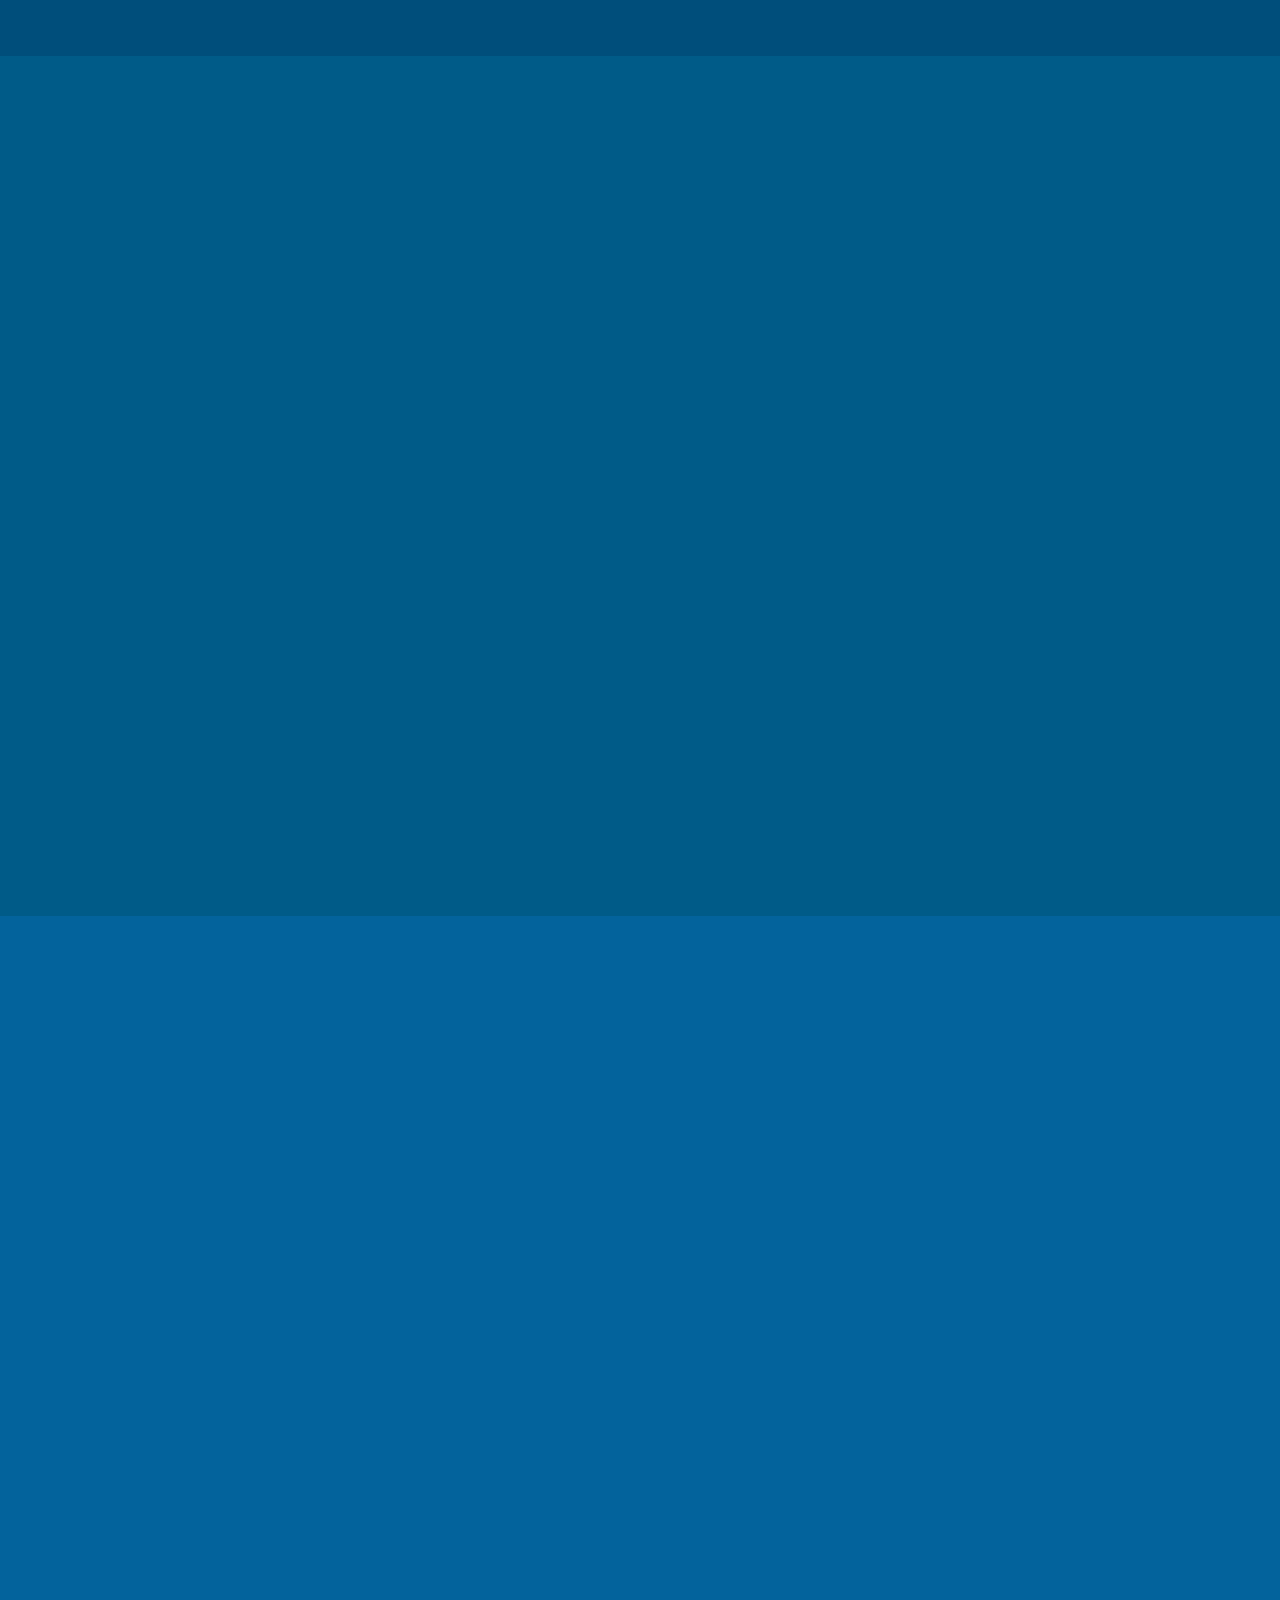
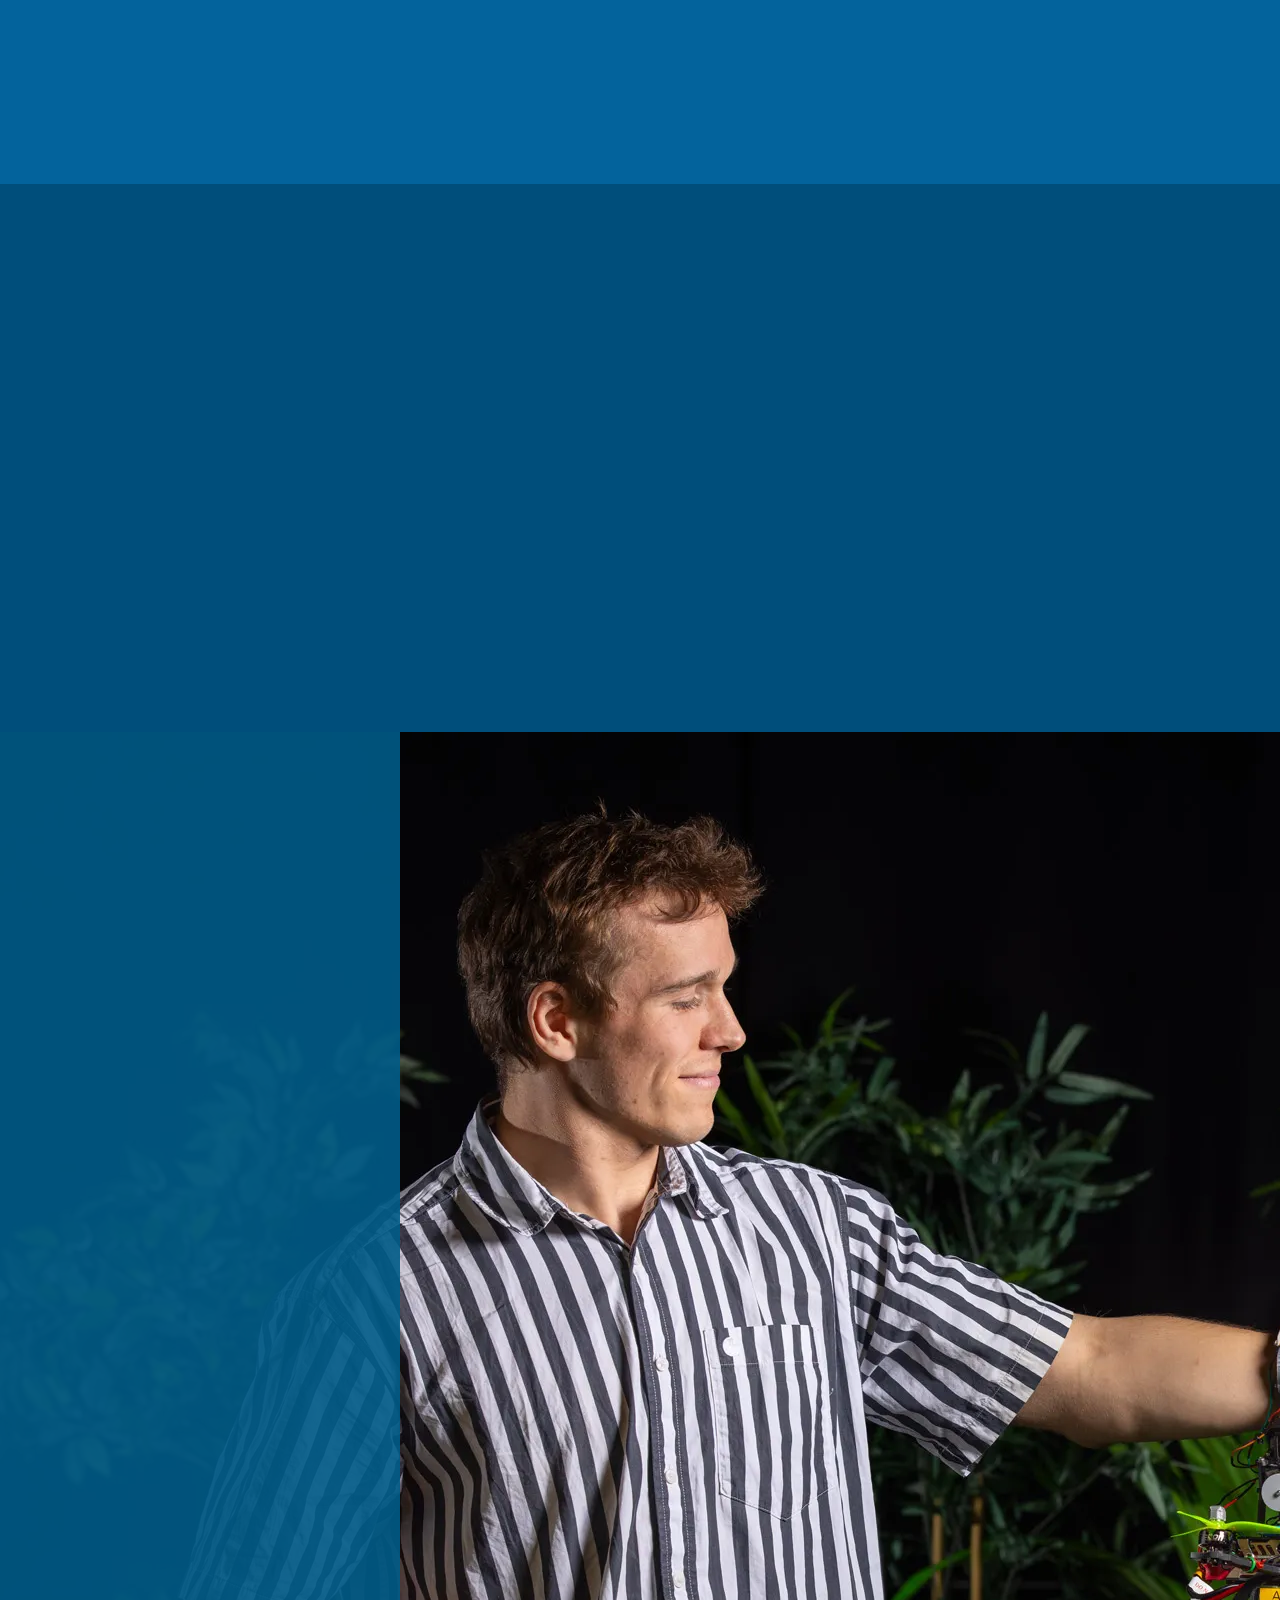
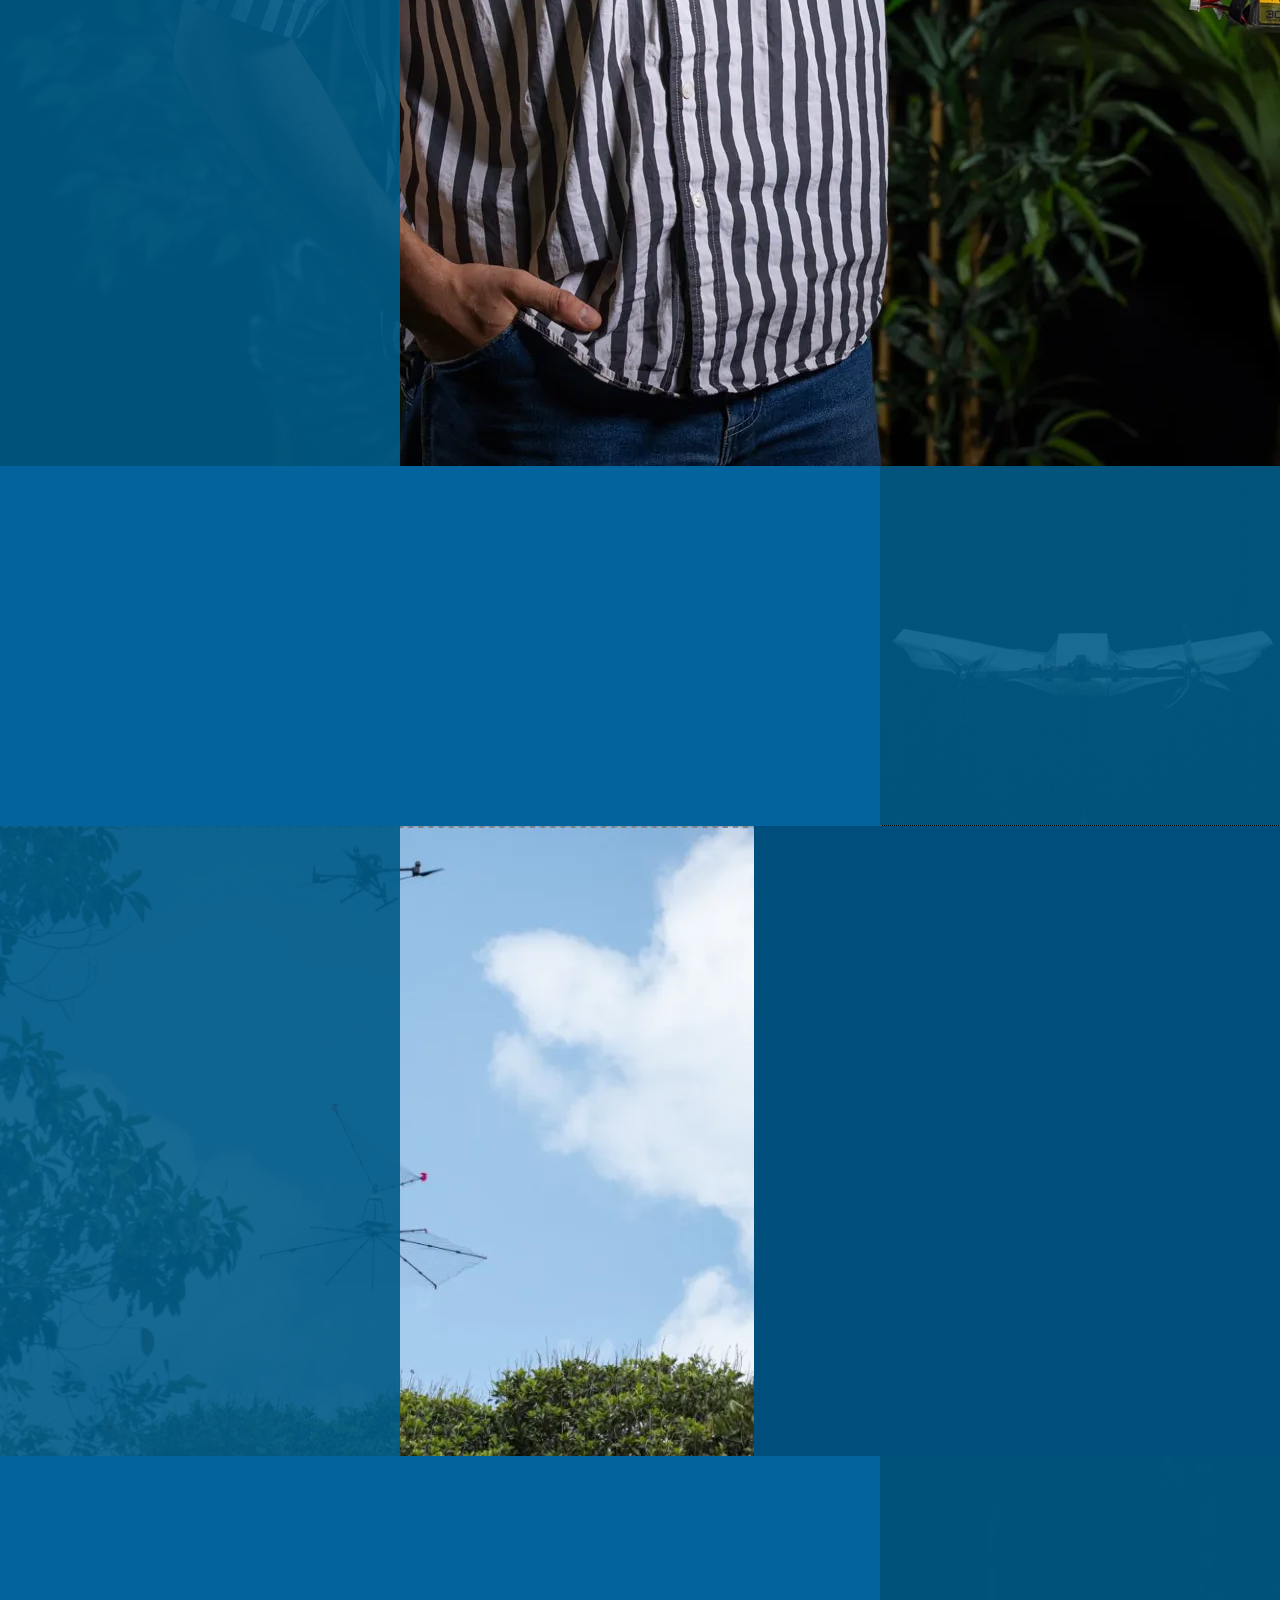
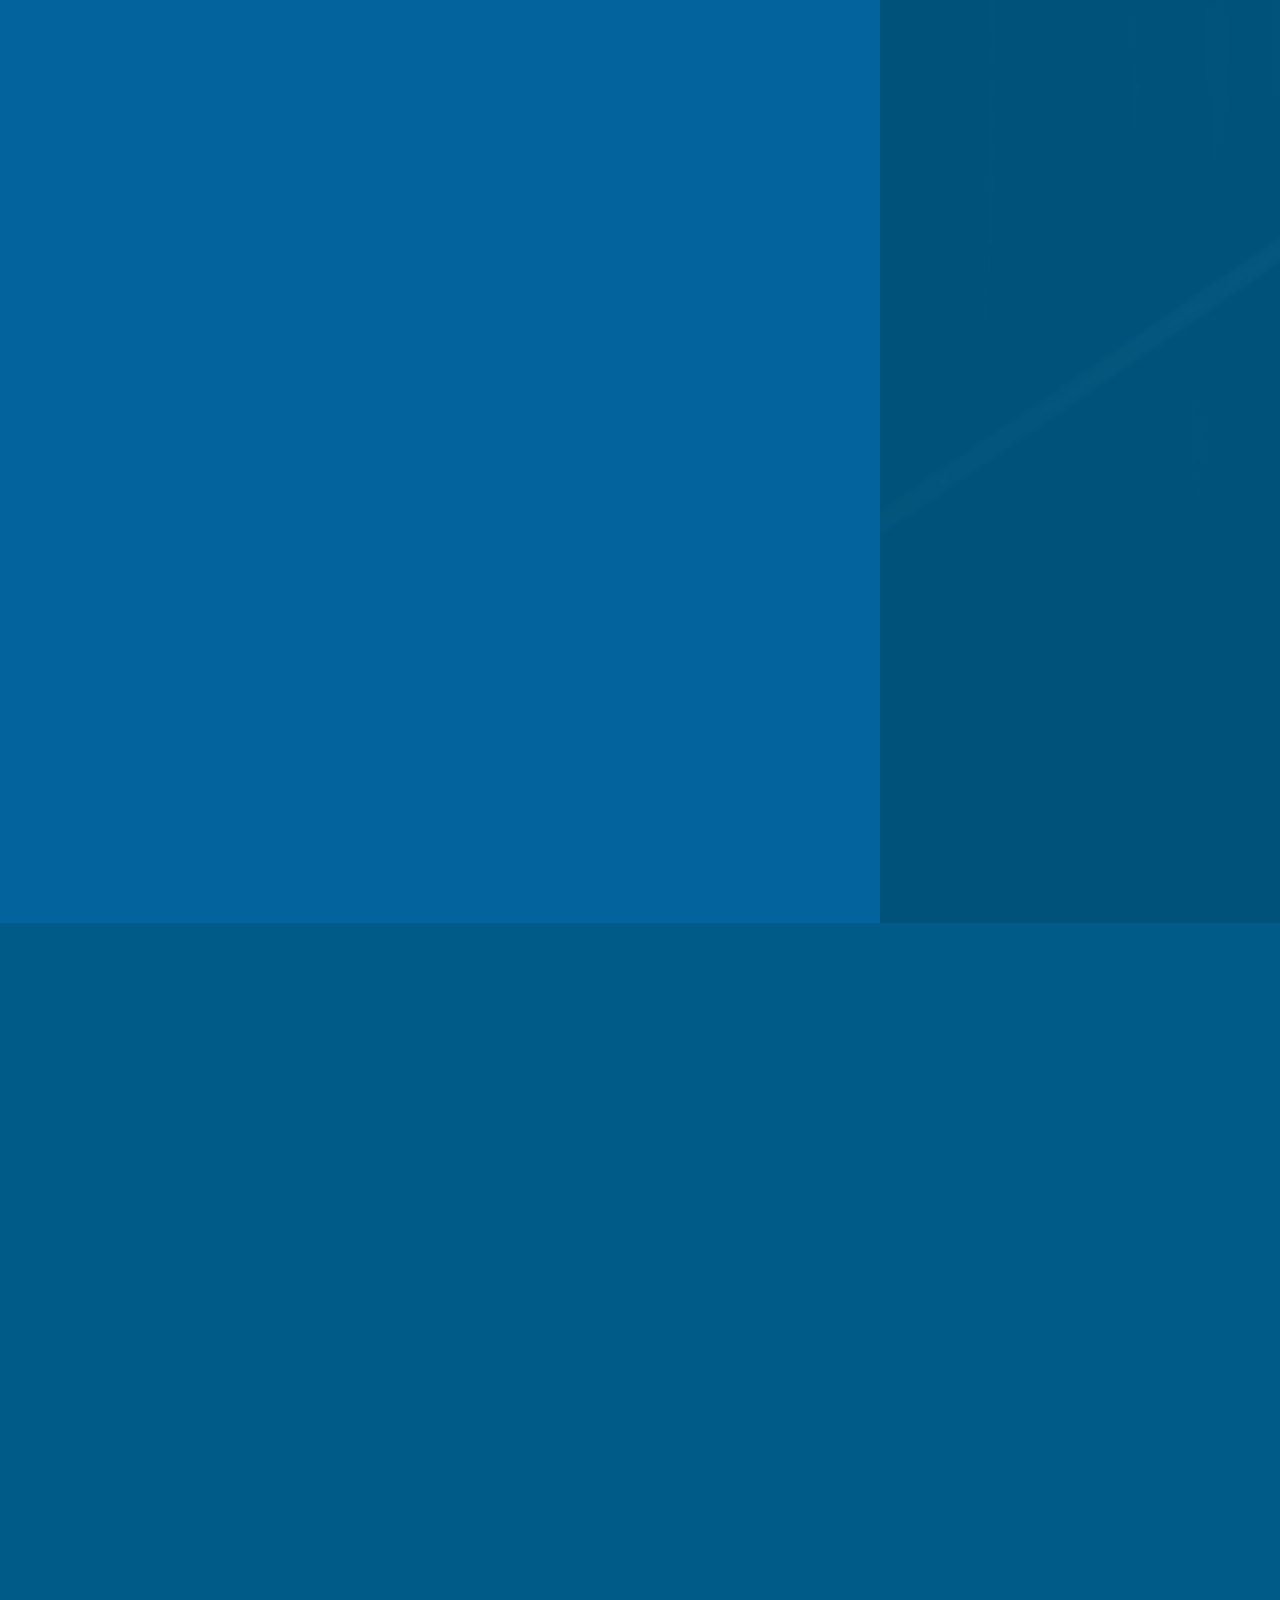
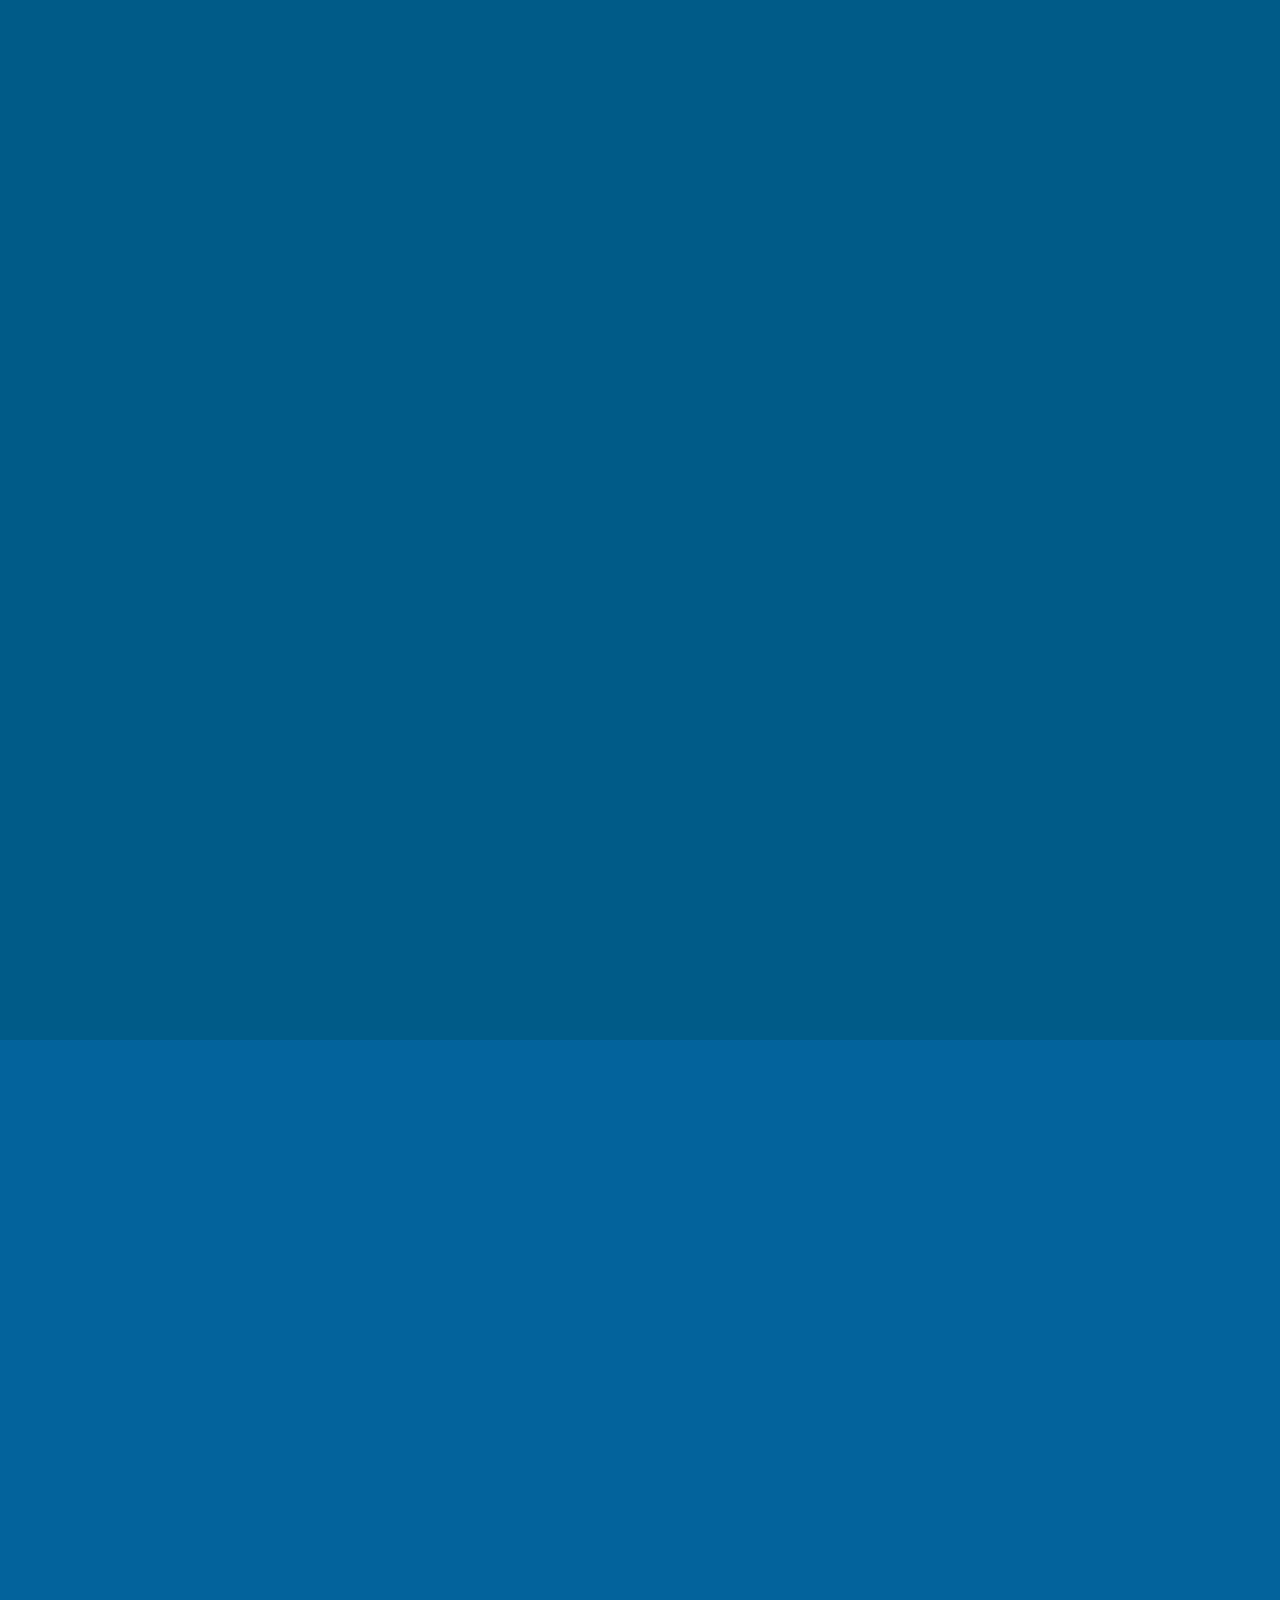
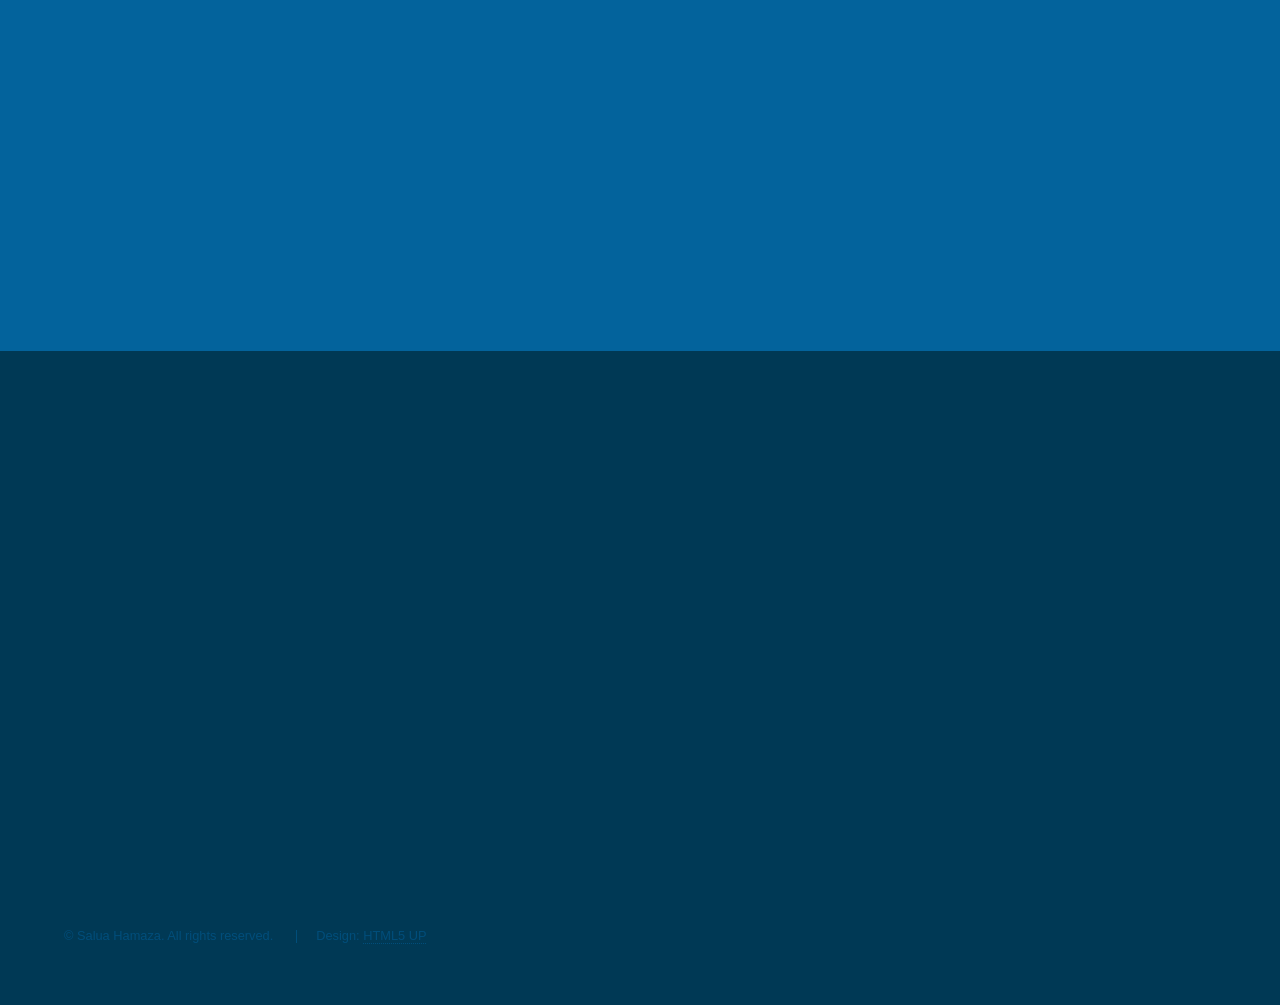
==== commit 80803824: "Adding a new research highlight to the  website's homepage (like_a_bird.webp article, above the Flyi" ====
--- a/index.html
+++ b/index.html
@@ -638,6 +638,30 @@
       </section>
     </section>
     <!-- research highlights -->
+    <!-- Tactile perching article -->
+    <section class="wrapper style3 spotlights">
+      <section>
+        <a href="https://www.tudelft.nl/en/2026/lr/like-a-bird-this-drone-feels-its-way-to-a-safe-landing" class="image"
+          target="_blank" rel="noopener noreferrer"><img src="images/spotlight/like_a_bird.webp" loading="lazy"
+            width="2000" height="1334"
+            alt="A researcher holding a drone with a soft tactile gripper that feels for a branch before landing" /></a>
+        <div class="content">
+          <div class="inner">
+            <h3>
+              <a href="https://www.tudelft.nl/en/2026/lr/like-a-bird-this-drone-feels-its-way-to-a-safe-landing"
+                target="_blank" rel="noopener noreferrer">This drone feels its way to a safe landing, like a bird</a>
+            </h3>
+            <p>
+              A drone monitoring a rainforest could last much longer by landing on a branch and switching off its
+              motors instead of continuously hovering. But reliable landings are difficult: as the drone approaches a
+              branch, its own gripper can block the camera's view. Researchers at TU Delft have developed a drone
+              that does something more like a bird: it feels for a branch before landing.
+            </p>
+          </div>
+        </div>
+      </section>
+    </section>
+
     <!-- NOS article  -->
     <section class="wrapper style2 spotlights spotlight-reverse">
       <section>
